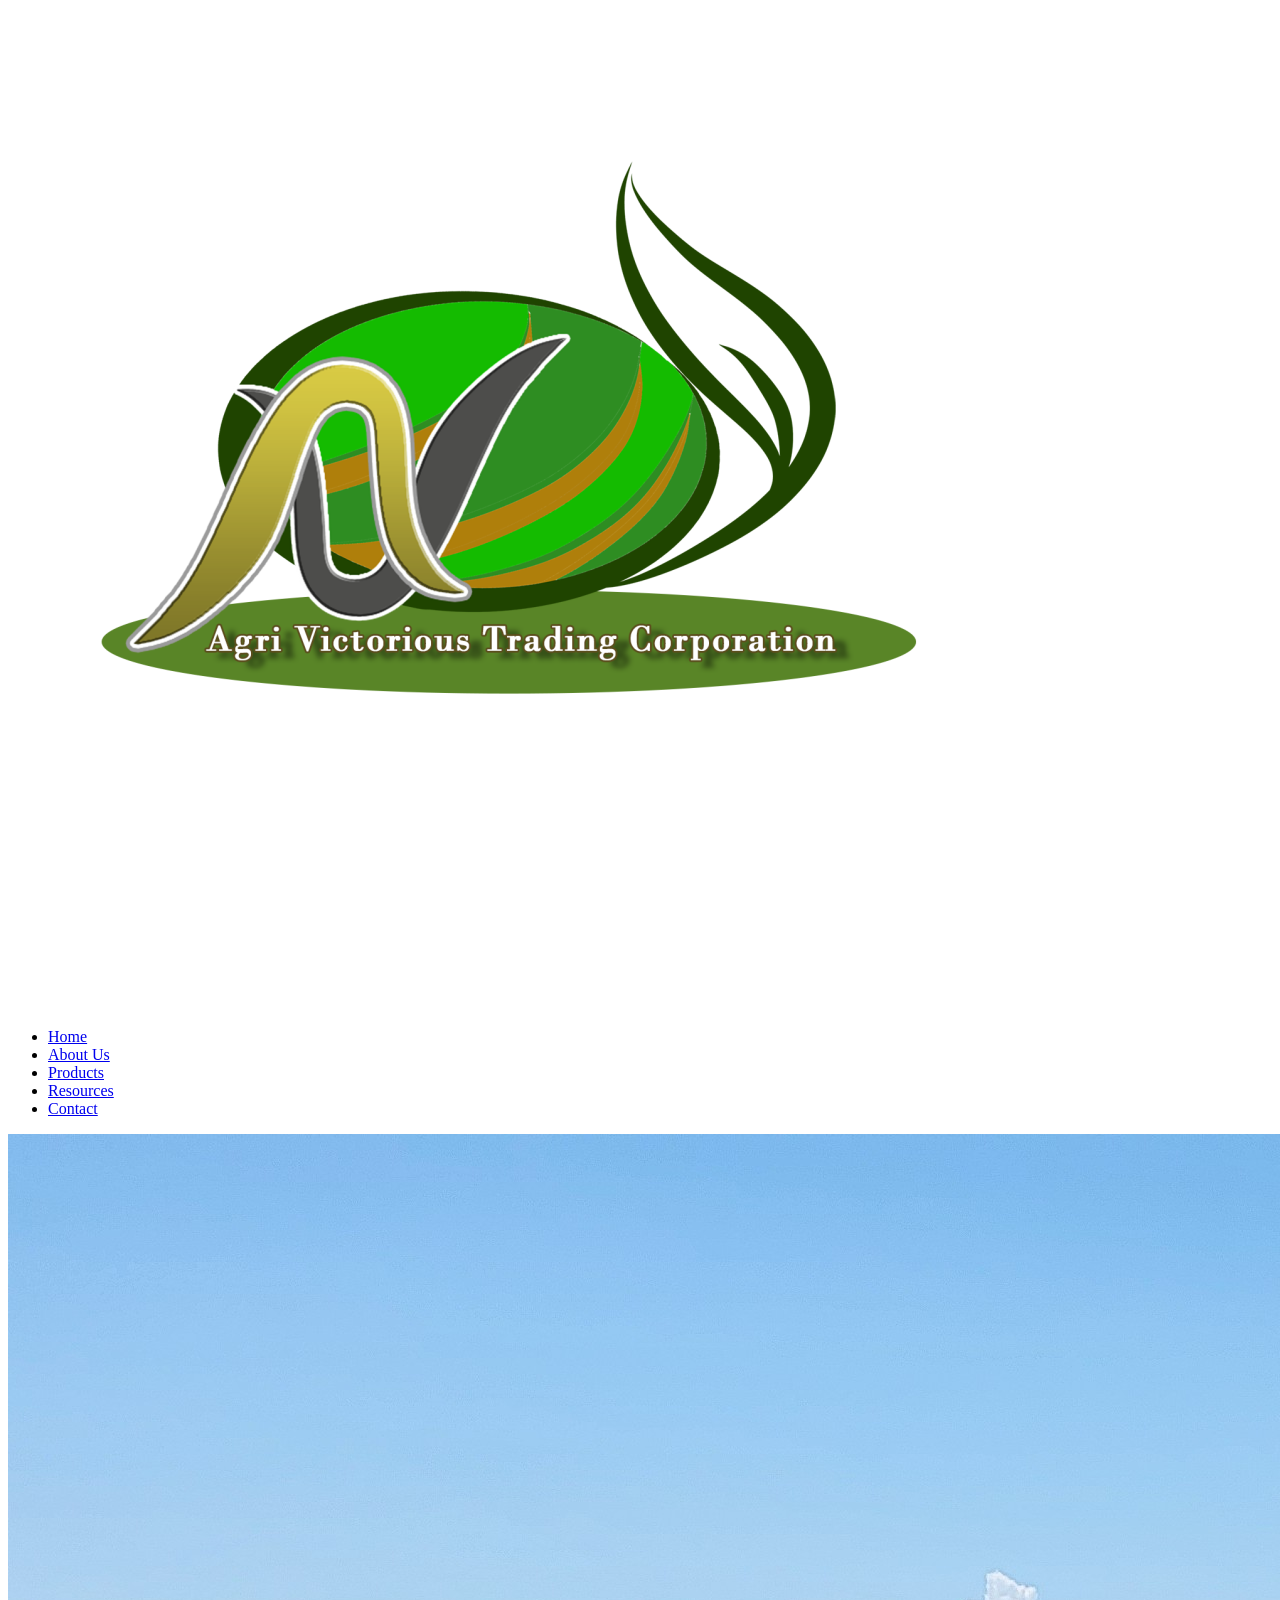
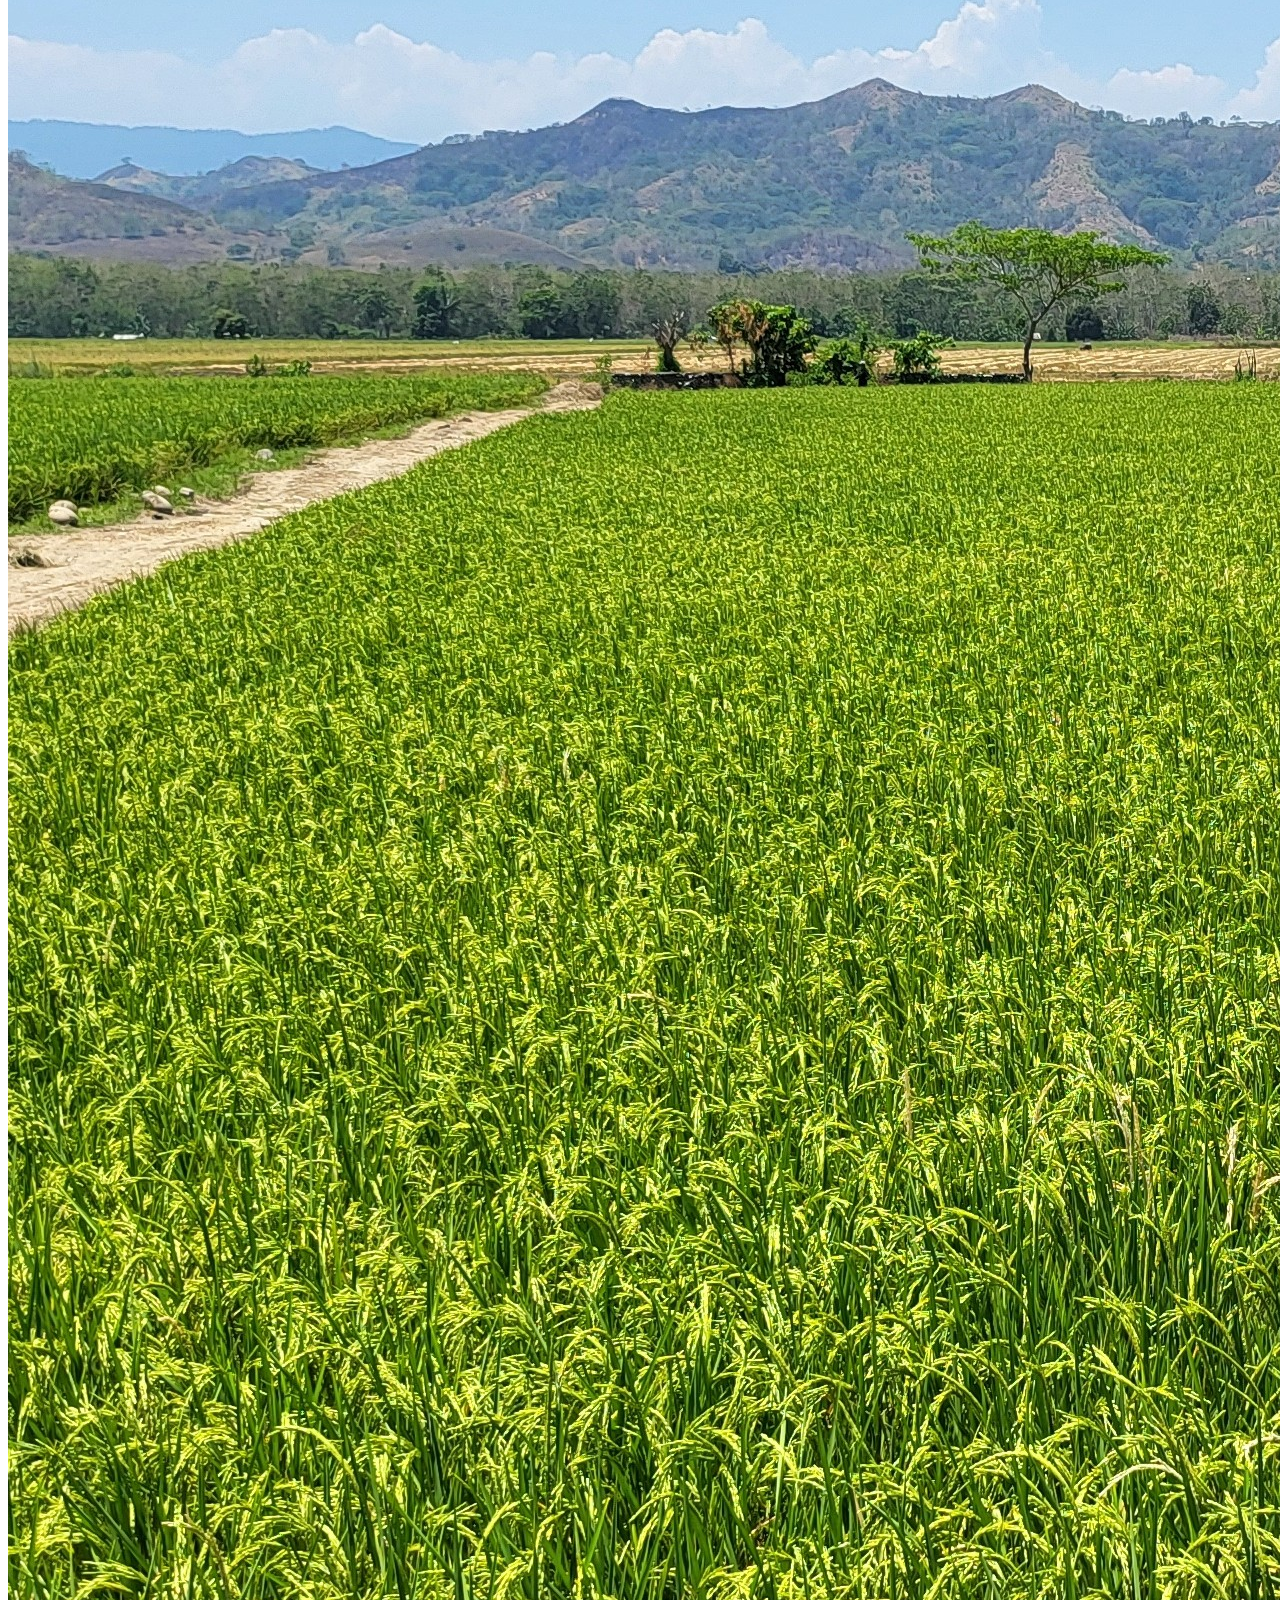
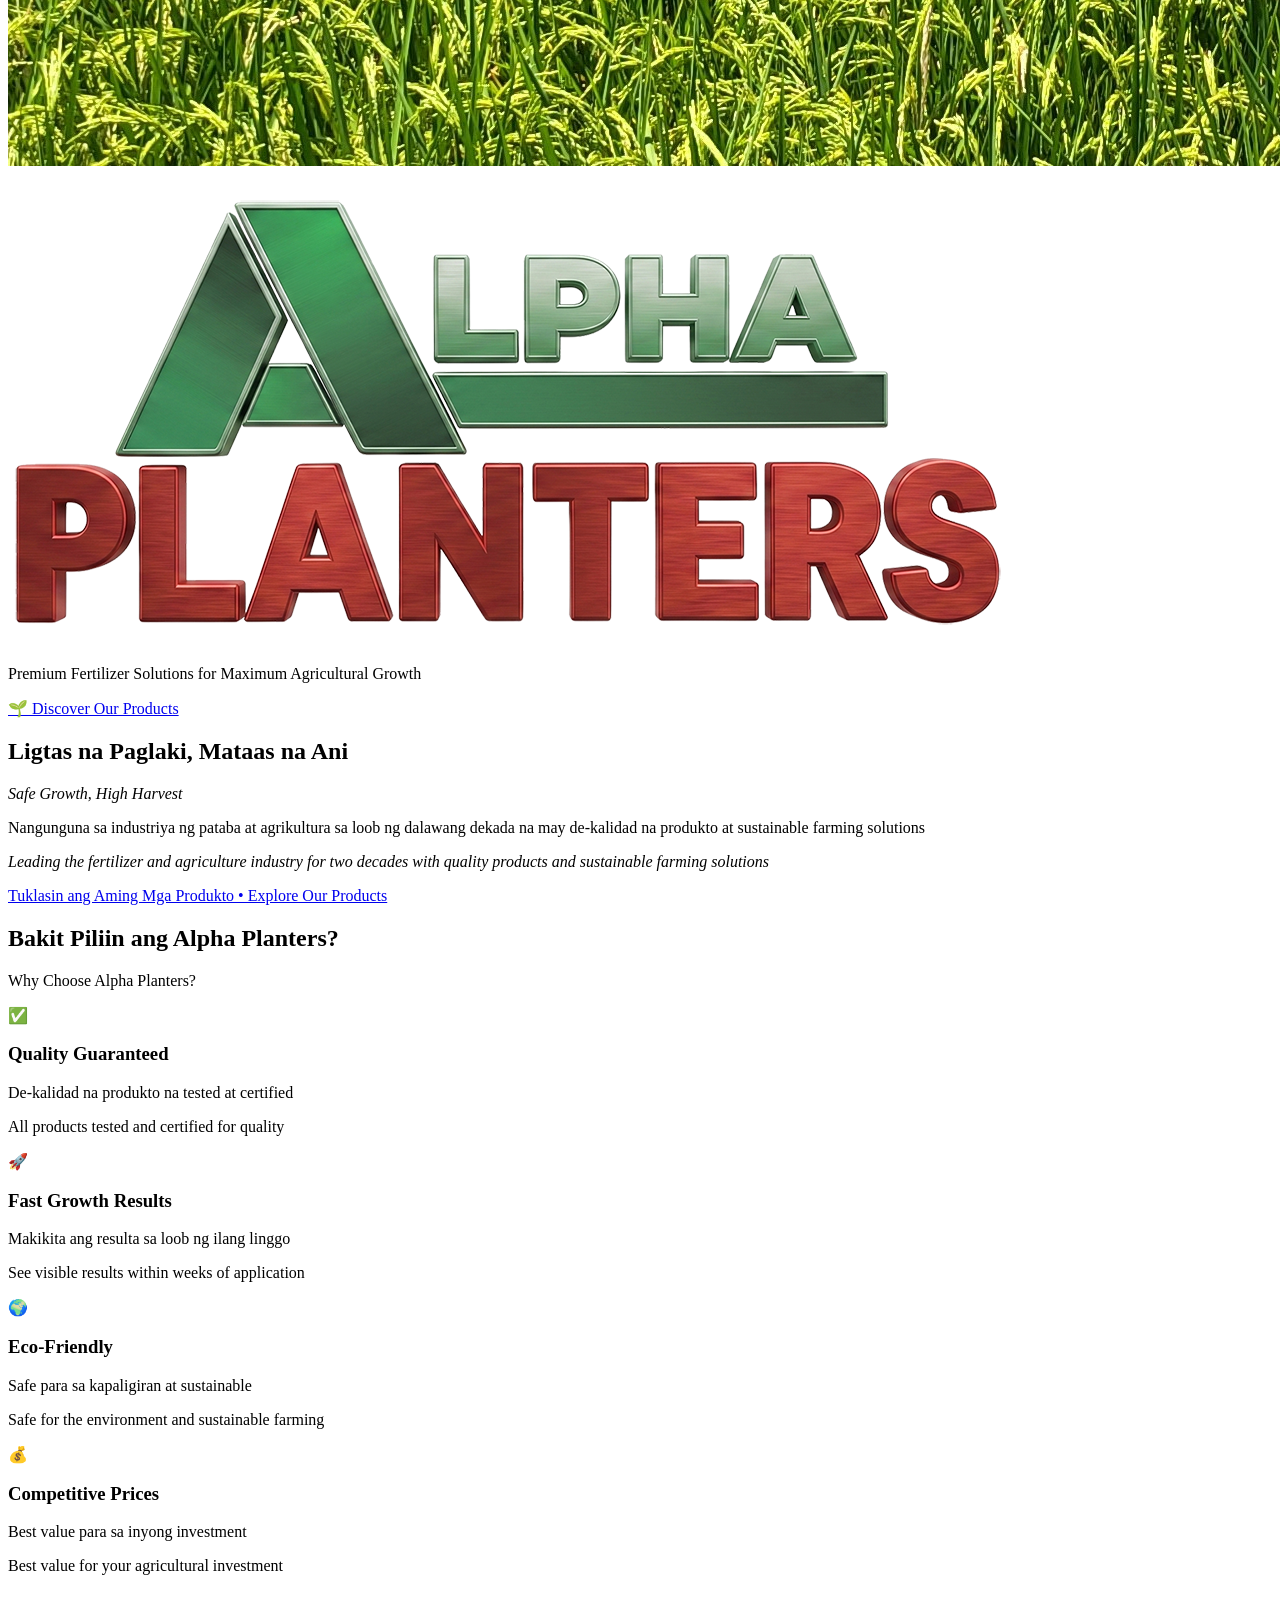
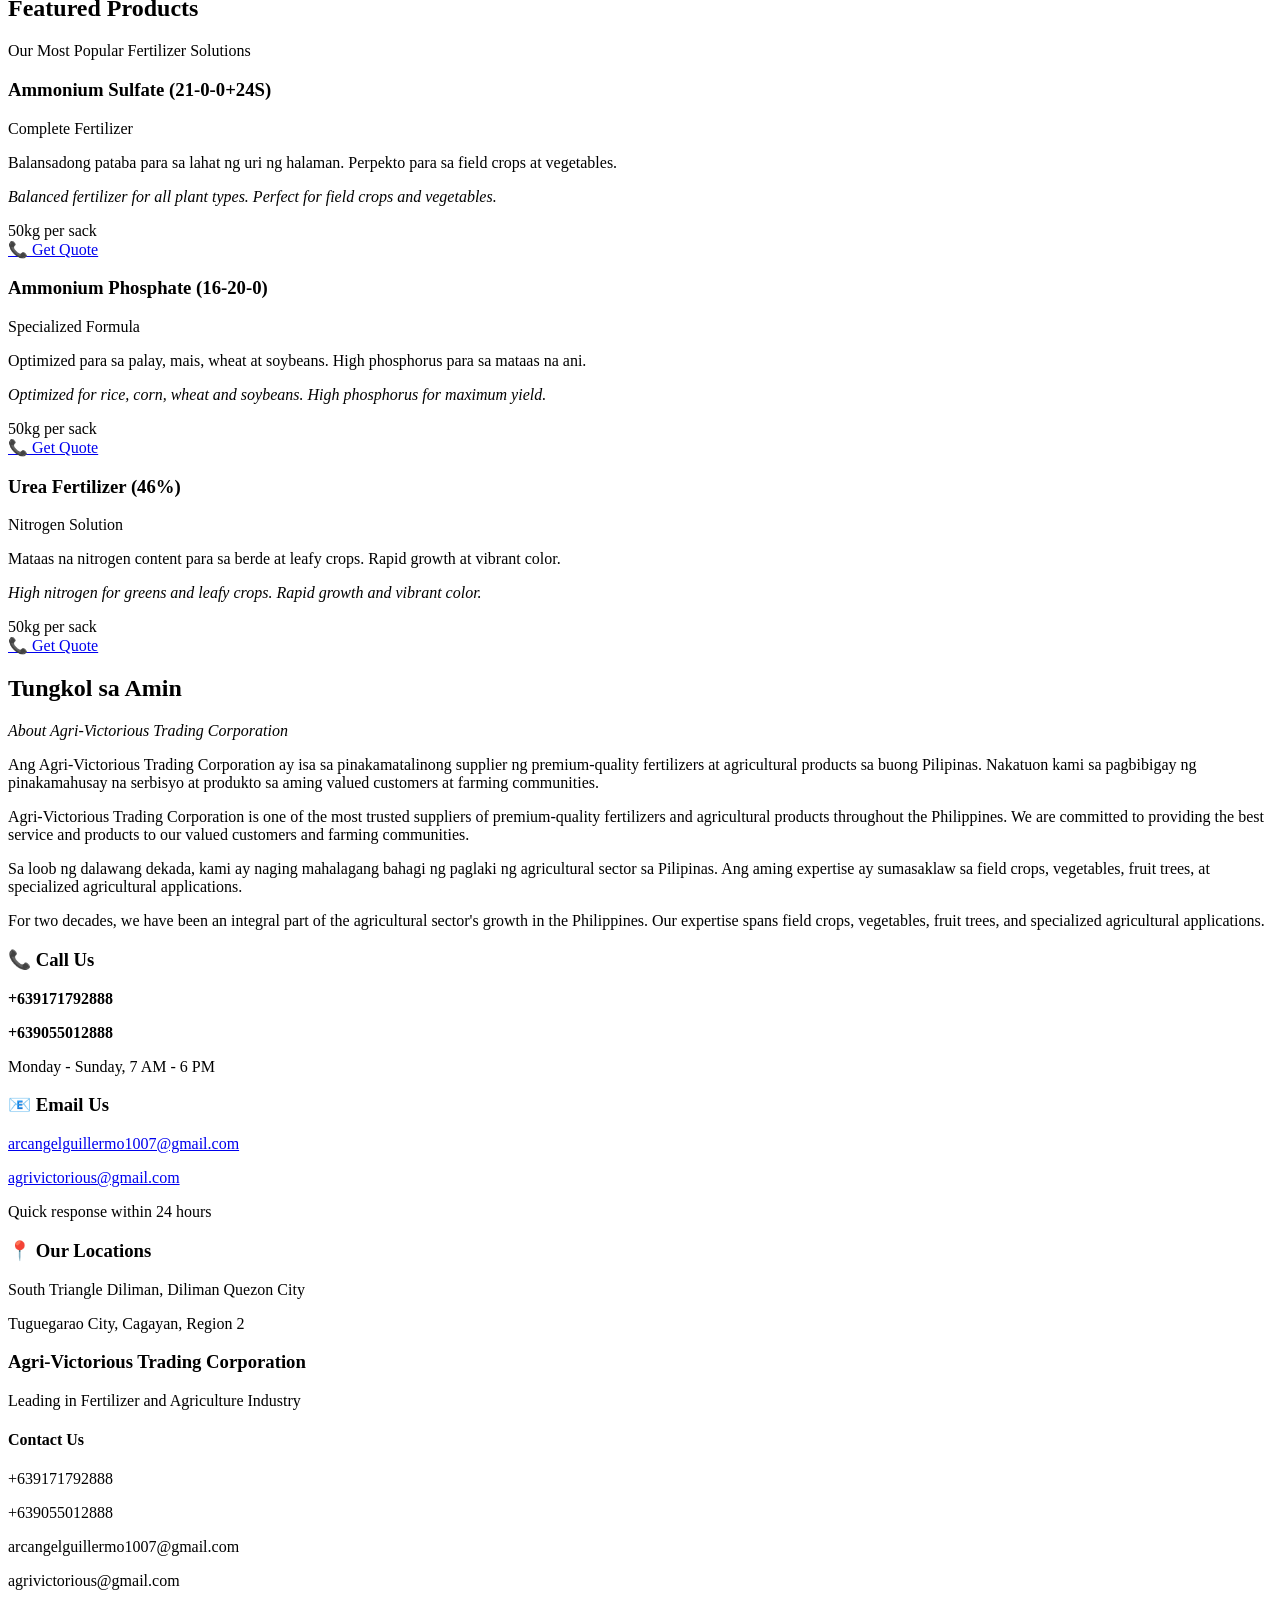
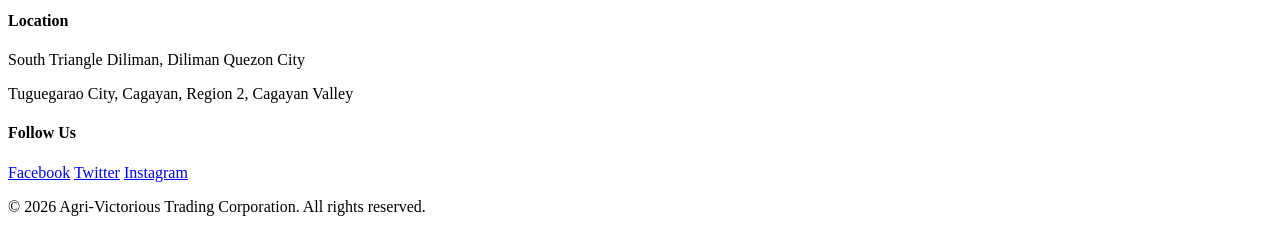
==== index.html @ a5fcd138 "Restore resources page and update site files" ====
<!DOCTYPE html>
<html lang="en">
<head>
    <meta charset="UTF-8">
    <meta name="viewport" content="width=device-width, initial-scale=1.0">
    <title>Agri-Victorious Trading Corporation - Premium Fertilizer Solutions</title>
    <link rel="stylesheet" href="css/style.css">
    <link rel="icon" type="image/png" href="images/logo.png">
</head>
<body>
    <header>
        <nav class="navbar">
            <div class="nav-container">
                <div class="logo-section">
                    <img src="images/logo.png" alt="Logo" class="logo">
                </div>
                <ul class="nav-menu">
                    <li><a href="index.html">Home</a></li>
                    <li><a href="pages/about.html">About Us</a></li>
                    <li><a href="pages/products.html">Products</a></li>
                    <li><a href="pages/resources.html">Resources</a></li>
                    <li><a href="pages/contact.html">Contact</a></li>
                </ul>
                <div class="hamburger">
                    <span></span>
                    <span></span>
                    <span></span>
                </div>
            </div>
        </nav>
    </header>
    <main>

    <div class="banner">
        <img src="images/bg.jpg" alt="Agri-Victorious Banner">
        <div class="banner-overlay">
            <div class="banner-content">
                <h1><img src="images/alphaplanters1.png" alt="Alpha Planters Banner" class="banner-title-img"></h1>
                <p>Premium Fertilizer Solutions for Maximum Agricultural Growth</p>
                <a href="pages/products.html" class="cta-button-banner">🌱 Discover Our Products</a>
            </div>
        </div>
    </div>

    <section class="hero">
        <div class="hero-content">
            <h1>Ligtas na Paglaki, Mataas na Ani</h1>
            <p class="english-text"><i>Safe Growth, High Harvest</i></p>
            <p class="hero-subtitle">Nangunguna sa industriya ng pataba at agrikultura sa loob ng dalawang dekada na may de-kalidad na produkto at sustainable farming solutions</p>
            <p class="english-text standard"><i>Leading the fertilizer and agriculture industry for two decades with quality products and sustainable farming solutions</i></p>
            <a href="pages/products.html" class="cta-button">Tuklasin ang Aming Mga Produkto • Explore Our Products</a>
        </div>
    </section>

    <!-- Why Choose Us Section -->
    <section class="why-choose-us">
        <h2>Bakit Piliin ang Alpha Planters?</h2>
        <p class="section-subtitle">Why Choose Alpha Planters?</p>
        <div class="features-grid">
            <div class="feature-card">
                <div class="feature-icon">✅</div>
                <h3>Quality Guaranteed</h3>
                <p class="tagalog-text">De-kalidad na produkto na tested at certified</p>
                <p class="english-text">All products tested and certified for quality</p>
            </div>
            <div class="feature-card">
                <div class="feature-icon">🚀</div>
                <h3>Fast Growth Results</h3>
                <p class="tagalog-text">Makikita ang resulta sa loob ng ilang linggo</p>
                <p class="english-text">See visible results within weeks of application</p>
            </div>
            <div class="feature-card">
                <div class="feature-icon">🌍</div>
                <h3>Eco-Friendly</h3>
                <p class="tagalog-text">Safe para sa kapaligiran at sustainable</p>
                <p class="english-text">Safe for the environment and sustainable farming</p>
            </div>
            <div class="feature-card">
                <div class="feature-icon">💰</div>
                <h3>Competitive Prices</h3>
                <p class="tagalog-text">Best value para sa inyong investment</p>
                <p class="english-text">Best value for your agricultural investment</p>
            </div>
        </div>
    </section>

    <!-- Featured Products Section -->
    <section class="featured-products">
        <h2>Featured Products</h2>
        <p class="section-subtitle">Our Most Popular Fertilizer Solutions</p>
        <div class="featured-products-container">
            <div class="featured-product-card">
                <div class="product-badge"></div>
                <h3>Ammonium Sulfate (21-0-0+24S)</h3>
                <p class="featured-product-name">Complete Fertilizer</p>
                <p class="featured-product-desc">Balansadong pataba para sa lahat ng uri ng halaman. Perpekto para sa field crops at vegetables.</p>
                <p class="featured-product-desc-en"><i>Balanced fertilizer for all plant types. Perfect for field crops and vegetables.</i></p>
                <div class="featured-product-specs">
                    <span class="spec-item">50kg per sack</span>
                </div>
                <a href="pages/contact.html" class="featured-cta">📞 Get Quote</a>
            </div>

            <div class="featured-product-card highlighted">
                <div class="product-badge premium"></div>
                <h3>Ammonium Phosphate (16-20-0)</h3>
                <p class="featured-product-name">Specialized Formula</p>
                <p class="featured-product-desc">Optimized para sa palay, mais, wheat at soybeans. High phosphorus para sa mataas na ani.</p>
                <p class="featured-product-desc-en"><i>Optimized for rice, corn, wheat and soybeans. High phosphorus for maximum yield.</i></p>
                <div class="featured-product-specs">
                    <span class="spec-item">50kg per sack</span>
                </div>
                <a href="pages/contact.html" class="featured-cta premium">📞 Get Quote</a>
            </div>

            <div class="featured-product-card">
                <div class="product-badge"></div>
                <h3>Urea Fertilizer (46%)</h3>
                <p class="featured-product-name">Nitrogen Solution</p>
                <p class="featured-product-desc">Mataas na nitrogen content para sa berde at leafy crops. Rapid growth at vibrant color.</p>
                <p class="featured-product-desc-en"><i>High nitrogen for greens and leafy crops. Rapid growth and vibrant color.</i></p>
                <div class="featured-product-specs">
                    <span class="spec-item">50kg per sack</span>
                </div>
                <a href="pages/contact.html" class="featured-cta">📞 Get Quote</a>
            </div>
        </div>
    </section>

    <section class="about-section">
        <h2>Tungkol sa Amin</h2>
        <p class="english-text"><i>About Agri-Victorious Trading Corporation</i></p>
        <div class="bilingual-block">
            <p class="tagalog-text">Ang Agri-Victorious Trading Corporation ay isa sa pinakamatalinong supplier ng premium-quality fertilizers at agricultural products sa buong Pilipinas. Nakatuon kami sa pagbibigay ng pinakamahusay na serbisyo at produkto sa aming valued customers at farming communities.</p>
            <p class="english-text">Agri-Victorious Trading Corporation is one of the most trusted suppliers of premium-quality fertilizers and agricultural products throughout the Philippines. We are committed to providing the best service and products to our valued customers and farming communities.</p>
        </div>
        <div class="bilingual-block">
            <p class="tagalog-text">Sa loob ng dalawang dekada, kami ay naging mahalagang bahagi ng paglaki ng agricultural sector sa Pilipinas. Ang aming expertise ay sumasaklaw sa field crops, vegetables, fruit trees, at specialized agricultural applications.</p>
            <p class="english-text">For two decades, we have been an integral part of the agricultural sector's growth in the Philippines. Our expertise spans field crops, vegetables, fruit trees, and specialized agricultural applications.</p>
        </div>
    </section>



    <section class="contact-info">
        <div class="contact-card">
            <h3>📞 Call Us</h3>
            <p><strong>+639171792888</strong></p>
            <p><strong>+639055012888</strong></p>
            <p class="contact-time">Monday - Sunday, 7 AM - 6 PM</p>
        </div>

        <div class="contact-card">
            <h3>📧 Email Us</h3>
            <p><a href="mailto:arcangelguillermo1007@gmail.com">arcangelguillermo1007@gmail.com</a></p>
            <p><a href="mailto:agrivictorious@gmail.com">agrivictorious@gmail.com</a></p>
            <p class="contact-time">Quick response within 24 hours</p>
        </div>

        <div class="contact-card">
            <h3>📍 Our Locations</h3>
            <p>South Triangle Diliman, Diliman Quezon City</p>
            <p>Tuguegarao City, Cagayan, Region 2</p>
        </div>
    </section>

    </main>
    <footer>
        <div class="footer-container">
            <div class="footer-section">
                <h3>Agri-Victorious Trading Corporation</h3>
                <p>Leading in Fertilizer and Agriculture Industry</p>
            </div>
            
            <div class="footer-section">
                <h4>Contact Us</h4>
                <p>+639171792888</p>
                <p>+639055012888</p>
                <p>arcangelguillermo1007@gmail.com</p>
                <p>agrivictorious@gmail.com</p>
            </div>
            
            <div class="footer-section">
                <h4>Location</h4>
                <p>South Triangle Diliman, Diliman Quezon City</p>
                <p>Tuguegarao City, Cagayan, Region 2, Cagayan Valley</p>
            </div>
            
            <div class="footer-section">
                <h4>Follow Us</h4>
                <div class="social-links">
                    <a href="#" class="social-icon">Facebook</a>
                    <a href="#" class="social-icon">Twitter</a>
                    <a href="#" class="social-icon">Instagram</a>
                </div>
            </div>
        </div>
        
        <div class="footer-bottom">
            <p>&copy; 2026 Agri-Victorious Trading Corporation. All rights reserved.</p>
        </div>
    </footer>
    
    <script src="js/script.js"></script>
</body>
</html>
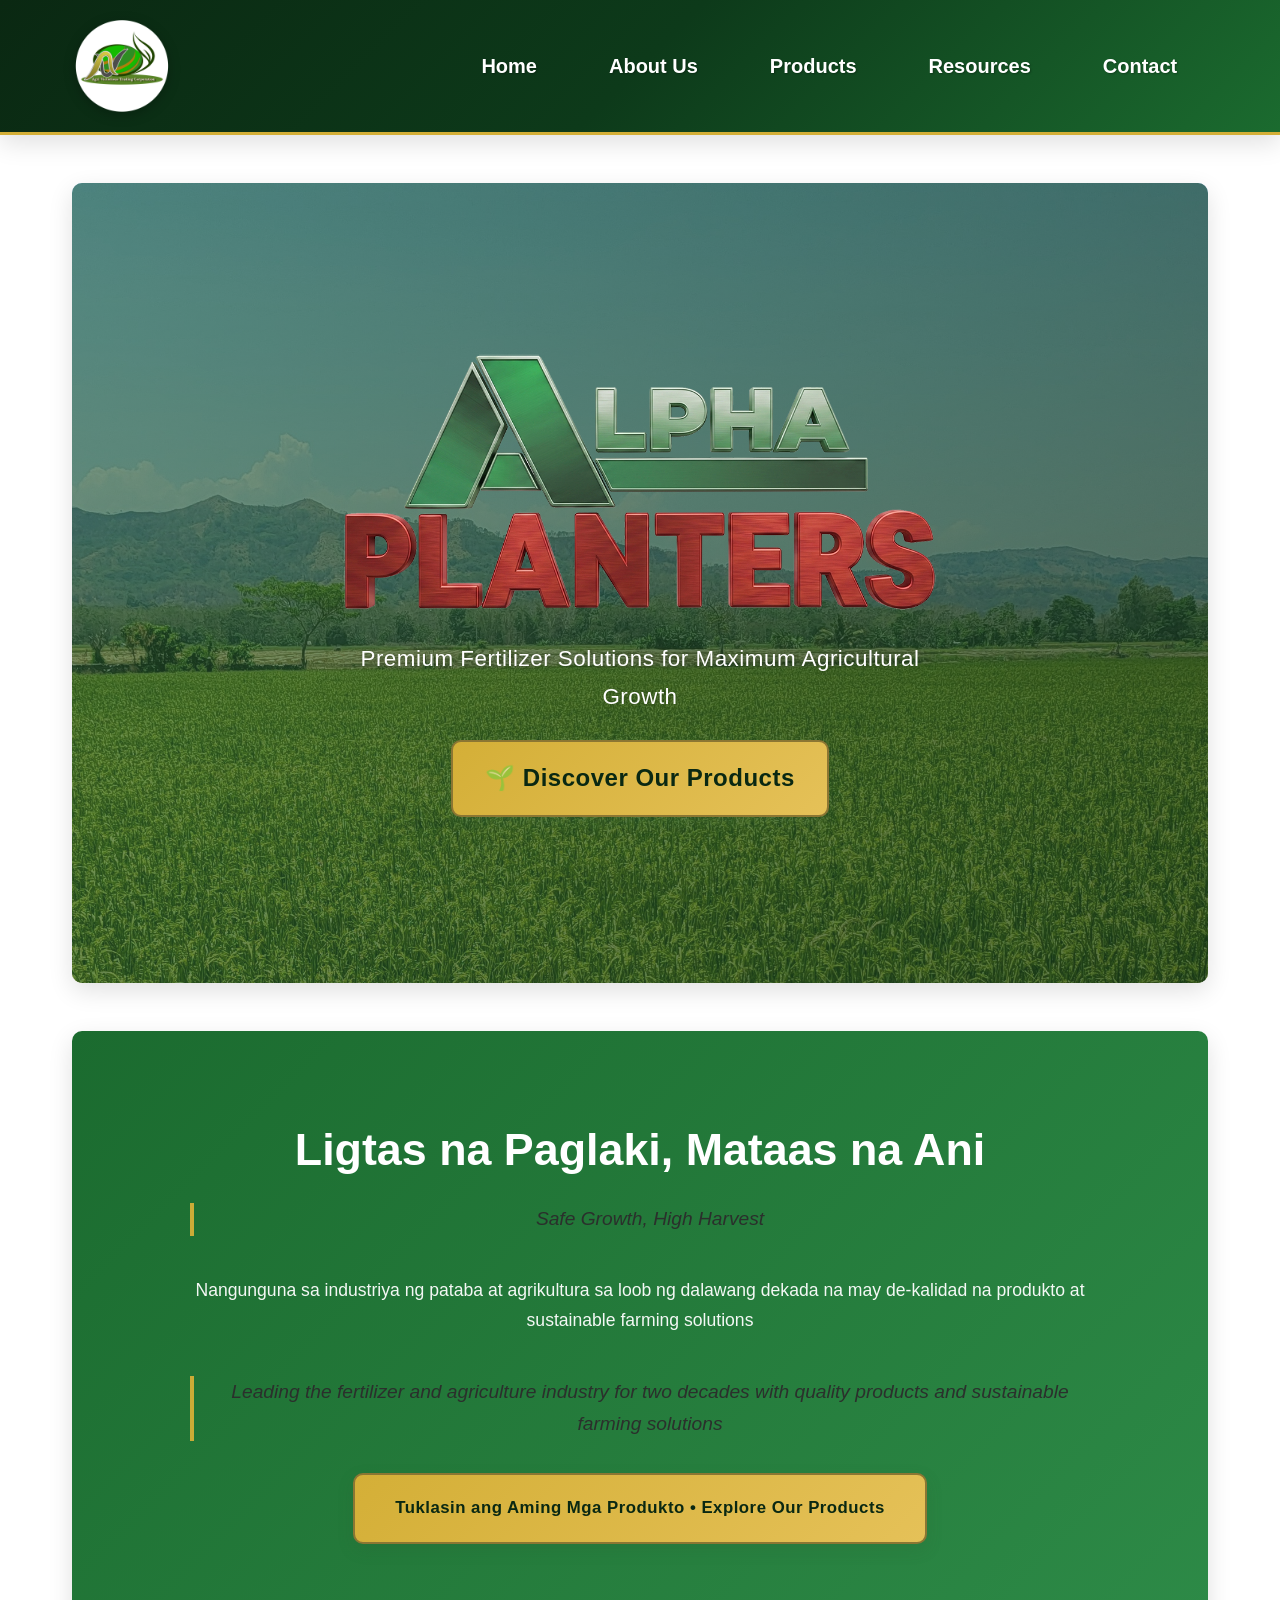
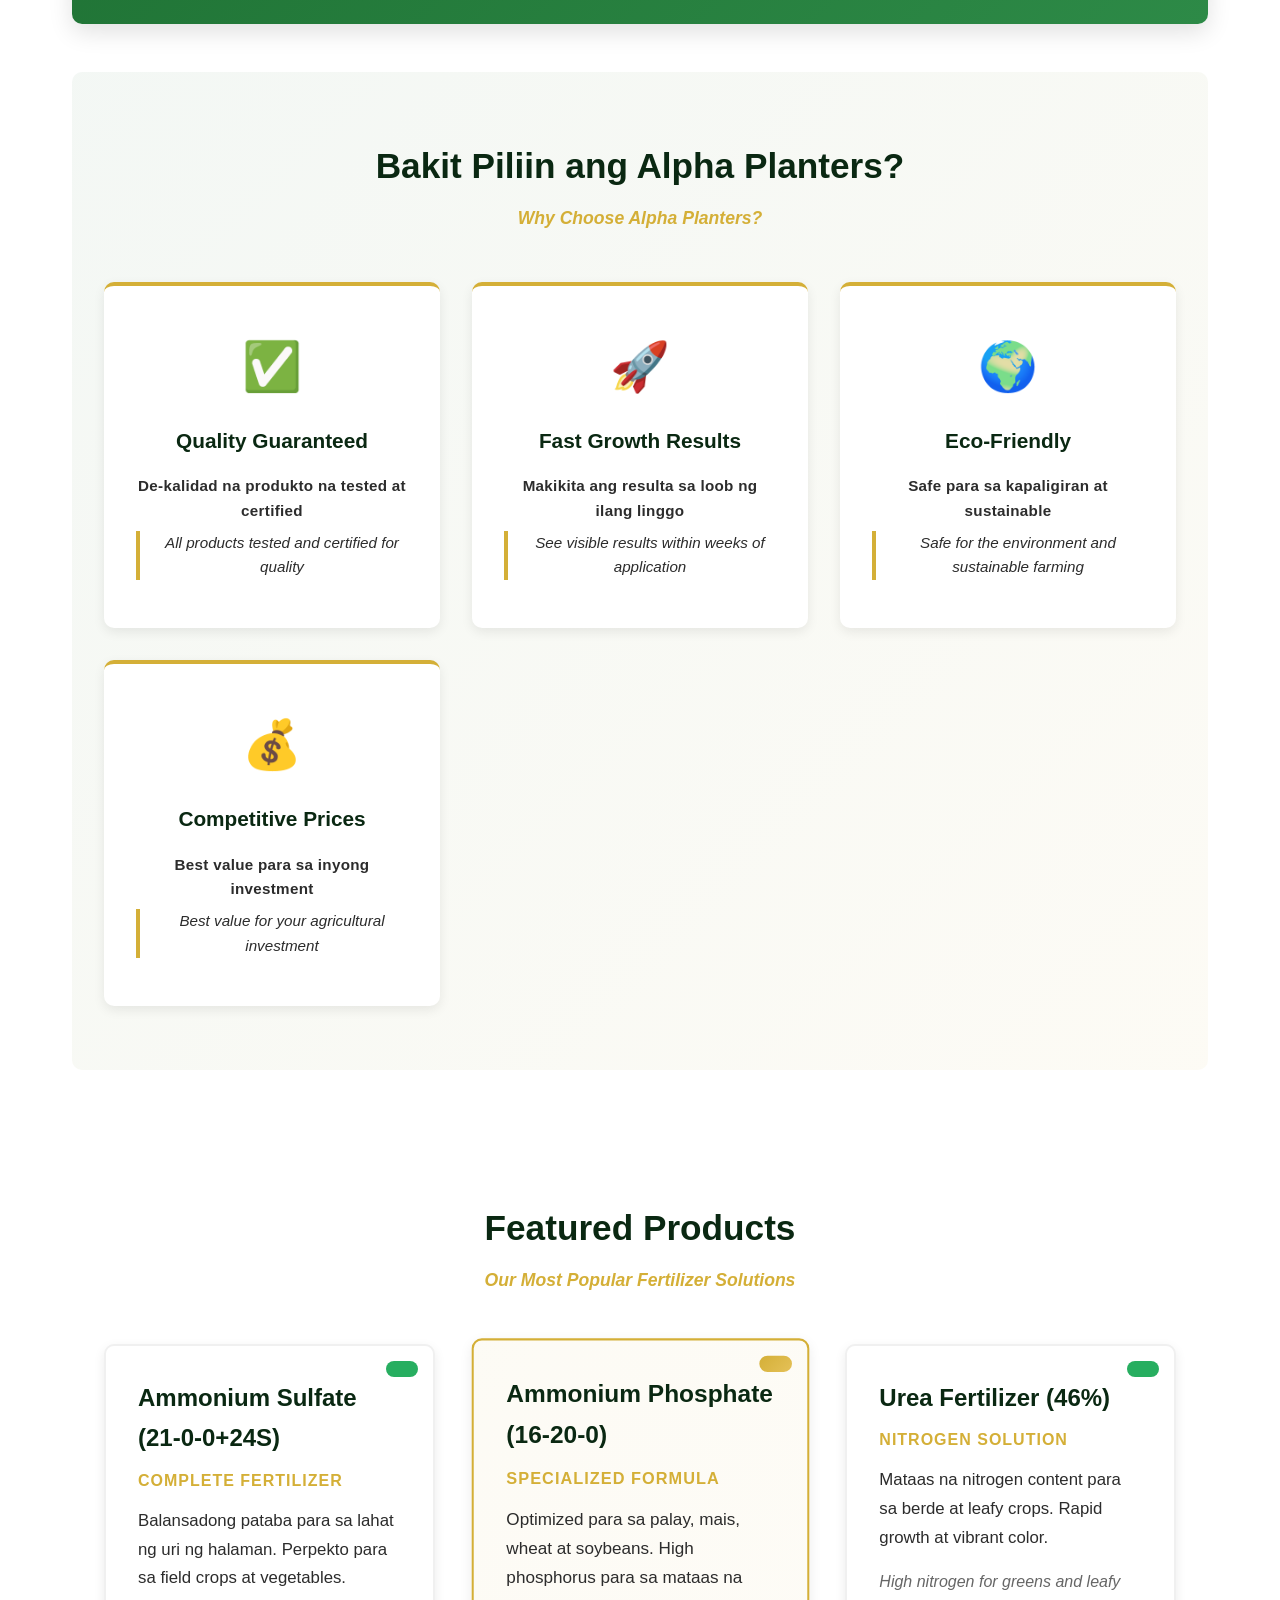
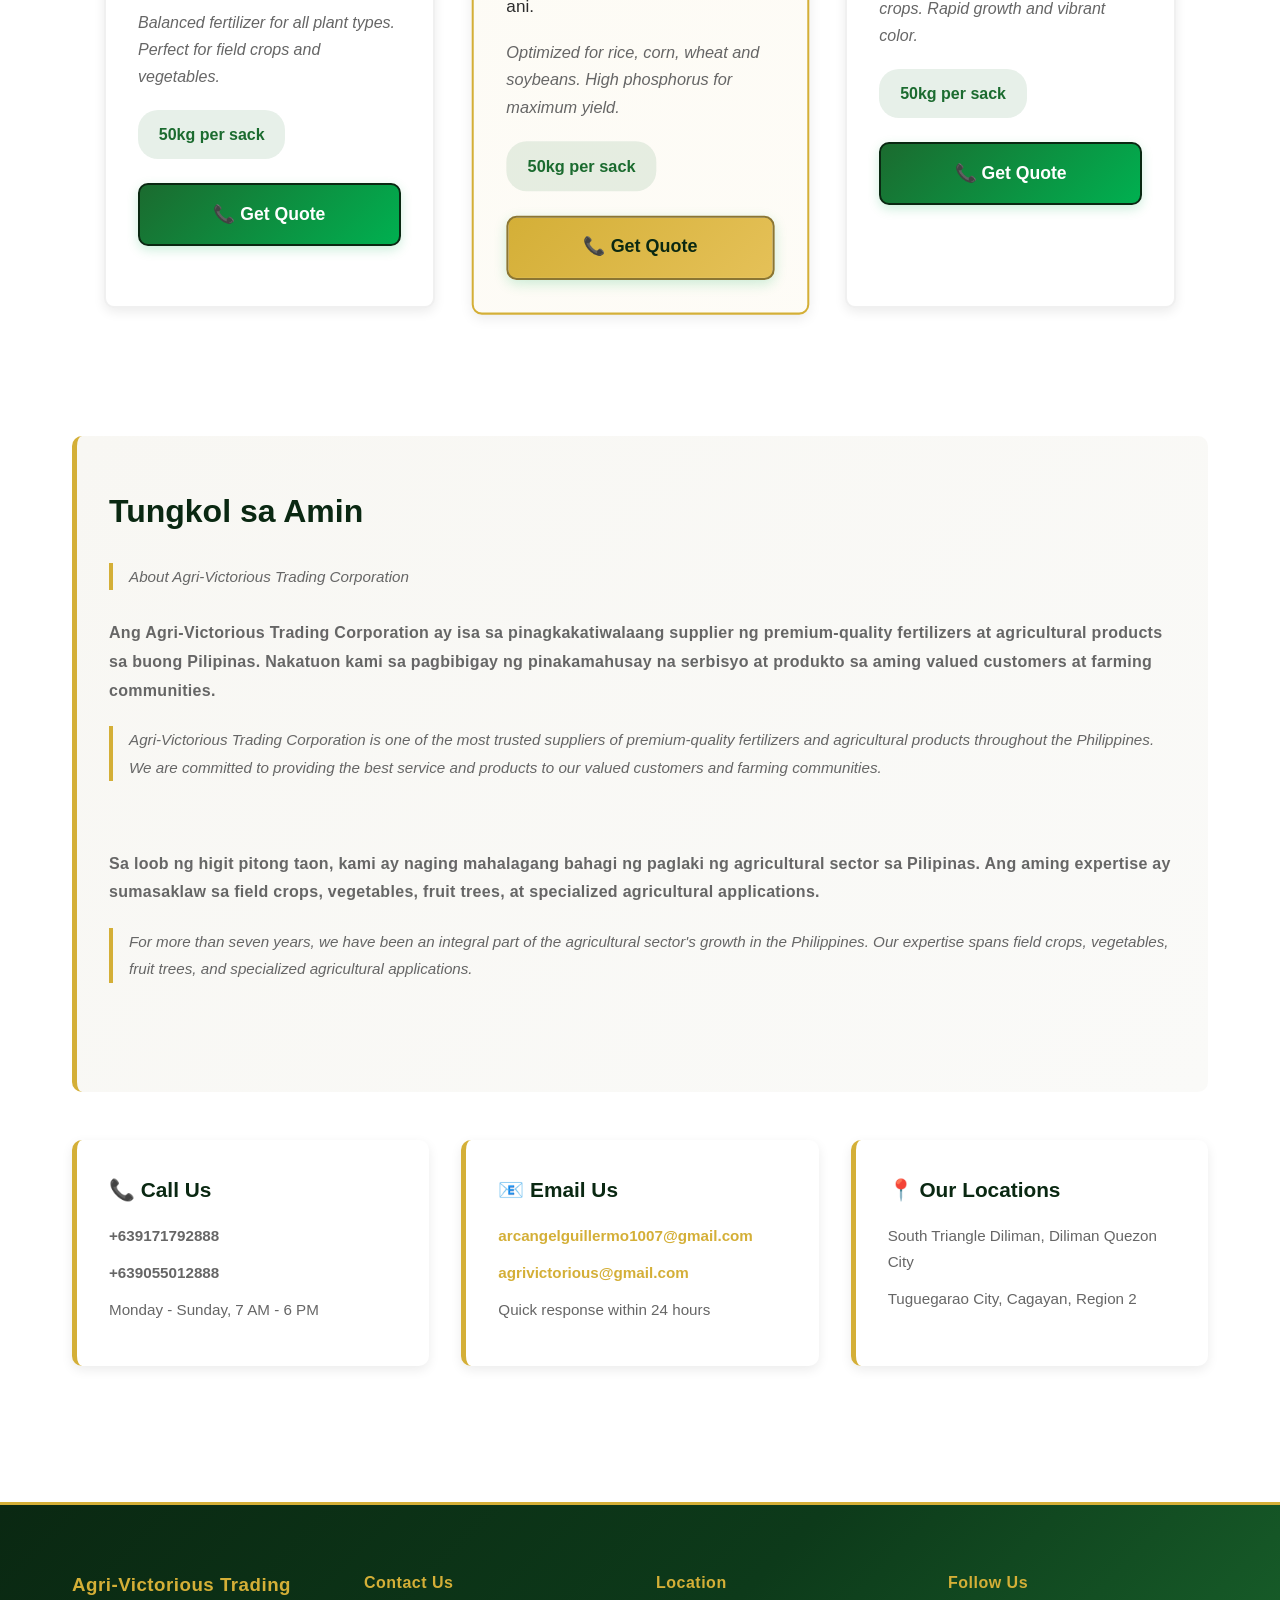
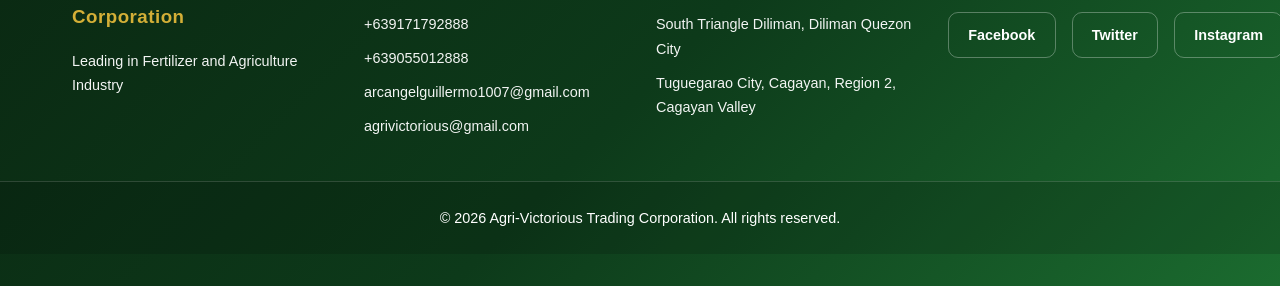
==== commit 26805755: "Improve mobile responsiveness for banner image" ====
--- a/index.html
+++ b/index.html
@@ -131,12 +131,12 @@
         <h2>Tungkol sa Amin</h2>
         <p class="english-text"><i>About Agri-Victorious Trading Corporation</i></p>
         <div class="bilingual-block">
-            <p class="tagalog-text">Ang Agri-Victorious Trading Corporation ay isa sa pinakamatalinong supplier ng premium-quality fertilizers at agricultural products sa buong Pilipinas. Nakatuon kami sa pagbibigay ng pinakamahusay na serbisyo at produkto sa aming valued customers at farming communities.</p>
+            <p class="tagalog-text">Ang Agri-Victorious Trading Corporation ay isa sa pinagkakatiwalaang supplier ng premium-quality fertilizers at agricultural products sa buong Pilipinas. Nakatuon kami sa pagbibigay ng pinakamahusay na serbisyo at produkto sa aming valued customers at farming communities.</p>
             <p class="english-text">Agri-Victorious Trading Corporation is one of the most trusted suppliers of premium-quality fertilizers and agricultural products throughout the Philippines. We are committed to providing the best service and products to our valued customers and farming communities.</p>
         </div>
         <div class="bilingual-block">
-            <p class="tagalog-text">Sa loob ng dalawang dekada, kami ay naging mahalagang bahagi ng paglaki ng agricultural sector sa Pilipinas. Ang aming expertise ay sumasaklaw sa field crops, vegetables, fruit trees, at specialized agricultural applications.</p>
-            <p class="english-text">For two decades, we have been an integral part of the agricultural sector's growth in the Philippines. Our expertise spans field crops, vegetables, fruit trees, and specialized agricultural applications.</p>
+            <p class="tagalog-text">Sa loob ng higit pitong taon, kami ay naging mahalagang bahagi ng paglaki ng agricultural sector sa Pilipinas. Ang aming expertise ay sumasaklaw sa field crops, vegetables, fruit trees, at specialized agricultural applications.</p>
+            <p class="english-text">For more than seven years, we have been an integral part of the agricultural sector's growth in the Philippines. Our expertise spans field crops, vegetables, fruit trees, and specialized agricultural applications.</p>
         </div>
     </section>
 
--- a/css/style.css
+++ b/css/style.css
@@ -0,0 +1,2097 @@
+* {
+    margin: 0;
+    padding: 0;
+    box-sizing: border-box;
+}
+
+:root {
+    --primary-color: #1b6b2f;
+    --primary-bright: #00b050;
+    --primary-dark: #0d3a1a;
+    --primary-darker: #0a2812;
+    --primary-light: #2d8a47;
+    --accent-color: #d4af37;
+    --accent-dark: #8b7633;
+    --gold-light: #e5c158;
+    --success-color: #27ae60;
+    --dark-color: #1a1a1a;
+    --light-color: #f8f7f3;
+    --text-color: #2c2c2c;
+    --text-light: #666;
+    --border-radius: 10px;
+    --shadow: 0 4px 12px rgba(0, 0, 0, 0.08);
+    --shadow-lg: 0 8px 24px rgba(0, 0, 0, 0.12);
+    --transition: all 0.3s cubic-bezier(0.4, 0, 0.2, 1);
+}
+
+html {
+    scroll-behavior: smooth;
+}
+
+body {
+    font-family: 'Segoe UI', 'Roboto', Tahoma, Geneva, Verdana, sans-serif;
+    line-height: 1.7;
+    color: var(--text-color);
+    background-color: #fff;
+}
+
+/* Header & Navigation */
+header {
+    background: linear-gradient(135deg, var(--primary-darker) 0%, var(--primary-dark) 50%, var(--primary-color) 100%);
+    color: white;
+    padding: 0;
+    box-shadow: var(--shadow-lg);
+    position: sticky;
+    top: 0;
+    z-index: 1000;
+    border-bottom: 3px solid var(--accent-color);
+}
+
+.navbar {
+    padding: 1rem 0;
+}
+
+.nav-container {
+    max-width: 1200px;
+    margin: 0 auto;
+    display: flex;
+    justify-content: space-between;
+    align-items: center;
+    padding: 0 2rem;
+}
+
+.logo-section {
+    display: flex;
+    align-items: center;
+    gap: 1rem;
+    flex: 1;
+}
+
+.logo {
+    height: 100px;
+    width: auto;
+    filter: drop-shadow(0 3px 6px rgba(0, 0, 0, 0.25));
+    transition: var(--transition);
+}
+
+.logo:hover {
+    filter: drop-shadow(0 5px 10px rgba(0, 0, 0, 0.3));
+    transform: scale(1.08);
+}
+
+.company-name {
+    display: none;
+    font-size: 1.5rem;
+    font-weight: 700;
+    white-space: nowrap;
+    letter-spacing: 0.5px;
+    color: white;
+}
+
+.nav-menu {
+    display: flex;
+    list-style: none;
+    gap: 2.5rem;
+    flex: 2;
+    justify-content: center;
+}
+
+.nav-menu a {
+    color: white;
+    text-decoration: none;
+    font-weight: 700;
+    font-size: 1.25rem;
+    transition: var(--transition);
+    padding: 0.5rem 1rem;
+    position: relative;
+    text-shadow: 1px 1px 2px rgba(0, 0, 0, 0.3);
+}
+
+.nav-menu a:before {
+    content: "";
+    position: absolute;
+    bottom: 0;
+    left: 1rem;
+    width: 0;
+    height: 2px;
+    background-color: var(--accent-color);
+    transition: var(--transition);
+}
+
+.nav-menu a:hover {
+    color: var(--accent-color);
+}
+
+.nav-menu a:hover:before {
+    width: calc(100% - 2rem);
+}
+
+.language-switch {
+    margin-left: 1rem;
+    padding-left: 1rem;
+    border-left: 1px solid rgba(255, 255, 255, 0.3);
+}
+
+.hamburger {
+    display: none;
+    flex-direction: column;
+    cursor: pointer;
+}
+
+.hamburger span {
+    width: 25px;
+    height: 3px;
+    background-color: white;
+    margin: 5px 0;
+    transition: 0.3s;
+}
+
+/* Main Content */
+main {
+    min-height: calc(100vh - 200px);
+    max-width: 1200px;
+    margin: 0 auto;
+    padding: 3rem 2rem;
+}
+
+/* Banner Section */
+.banner {
+    position: relative;
+    width: 100%;
+    height: 800px;
+    overflow: hidden;
+    border-radius: var(--border-radius);
+    margin-bottom: 3rem;
+    box-shadow: var(--shadow-lg);
+}
+
+.banner img {
+    width: 100%;
+    height: 160%;
+    object-fit: cover;
+}
+
+.banner-overlay {
+    position: absolute;
+    top: 0;
+    left: 0;
+    right: 0;
+    bottom: 0;
+    background: linear-gradient(135deg, rgba(45, 95, 52, 0.6), rgba(26, 58, 31, 0.7));
+    display: flex;
+    flex-direction: column;
+    justify-content: center;
+    align-items: center;
+    color: white;
+    text-align: center;
+}
+
+.banner-overlay h1 {
+    font-size: 3.5rem;
+    margin-bottom: 1.5rem;
+    font-weight: 800;
+    text-shadow: 2px 2px 8px rgba(0, 0, 0, 0.3);
+    letter-spacing: -1px;
+}
+
+.banner-overlay p {
+    font-size: 1.4rem;
+    font-weight: 500;
+    text-shadow: 1px 1px 4px rgba(0, 0, 0, 0.3);
+    letter-spacing: 0.5px;
+}
+
+.banner-title-img {
+    display: block;
+    width: min(100%, 580px);
+    max-width: 100%;
+    height: auto;
+    margin: 0 auto;
+}
+
+/* Hero Section */
+.hero {
+    background: linear-gradient(135deg, var(--primary-color) 0%, var(--primary-light) 100%);
+    color: white;
+    padding: 5rem 2rem;
+    border-radius: var(--border-radius);
+    margin-bottom: 3rem;
+    text-align: center;
+    box-shadow: var(--shadow-lg);
+}
+
+.hero h1 {
+    font-size: 2.8rem;
+    margin-bottom: 1rem;
+    font-weight: 800;
+}
+
+.hero p {
+    font-size: 1.2rem;
+    margin-bottom: 2.5rem;
+    font-weight: 500;
+    opacity: 0.95;
+}
+
+.cta-button {
+    display: inline-block;
+    background: linear-gradient(135deg, var(--accent-color), var(--gold-light));
+    color: var(--primary-darker);
+    padding: 1.2rem 2.5rem;
+    border-radius: var(--border-radius);
+    text-decoration: none;
+    font-weight: 800;
+    transition: var(--transition);
+    border: 2px solid var(--accent-dark);
+    cursor: pointer;
+    font-size: 1.05rem;
+    box-shadow: 0 6px 16px rgba(45, 95, 52, 0.2);
+    letter-spacing: 0.5px;
+}
+
+.cta-button:hover {
+    background: linear-gradient(135deg, var(--gold-light), var(--accent-color));
+    color: var(--primary-dark);
+    transform: translateY(-3px);
+    box-shadow: 0 8px 20px rgba(45, 95, 52, 0.3);
+    border-color: var(--accent-color);
+}
+
+/* Banner CTA Button */
+.cta-button-banner {
+    display: inline-block;
+    background: linear-gradient(135deg, var(--accent-color), var(--gold-light));
+    color: var(--primary-darker);
+    padding: 1rem 2rem;
+    border-radius: var(--border-radius);
+    text-decoration: none;
+    font-weight: 800;
+    transition: var(--transition);
+    border: 2px solid var(--accent-dark);
+    cursor: pointer;
+    font-size: 1.5rem;
+    box-shadow: 0 6px 16px rgba(45, 95, 52, 0.3);
+    letter-spacing: 0.5px;
+    margin-top: 1.5rem;
+}
+
+.cta-button-banner:hover {
+    background: linear-gradient(135deg, var(--gold-light), var(--accent-color));
+    transform: translateY(-3px);
+    box-shadow: 0 8px 20px rgba(45, 95, 52, 0.4);
+}
+
+.banner-content {
+    max-width: 600px;
+    animation: slideInDown 0.8s ease-out;
+}
+
+@keyframes slideInDown {
+    from {
+        opacity: 0;
+        transform: translateY(-30px);
+    }
+    to {
+        opacity: 1;
+        transform: translateY(0);
+    }
+}
+
+.hero-content {
+    max-width: 900px;
+    margin: 0 auto;
+}
+
+.hero-subtitle {
+    font-size: 1.1rem !important;
+    margin-bottom: 1.5rem;
+    font-weight: 500;
+}
+
+/* Why Choose Us Section */
+.why-choose-us {
+    padding: 4rem 2rem;
+    background: linear-gradient(135deg, rgba(27, 107, 47, 0.05) 0%, rgba(212, 175, 55, 0.05) 100%);
+    margin-bottom: 4rem;
+    border-radius: var(--border-radius);
+}
+
+.why-choose-us h2 {
+    text-align: center;
+    color: var(--primary-darker);
+    font-size: 2.2rem;
+    margin-bottom: 0.5rem;
+    font-weight: 800;
+}
+
+.section-subtitle {
+    text-align: center;
+    color: var(--accent-color);
+    font-size: 1.1rem;
+    font-style: italic;
+    margin-bottom: 3rem;
+    font-weight: 600;
+}
+
+.features-grid {
+    display: grid;
+    grid-template-columns: repeat(auto-fit, minmax(250px, 1fr));
+    gap: 2rem;
+    max-width: 1200px;
+    margin: 0 auto;
+}
+
+.feature-card {
+    background: white;
+    padding: 2.5rem 2rem;
+    border-radius: var(--border-radius);
+    box-shadow: var(--shadow);
+    transition: var(--transition);
+    border-top: 4px solid var(--accent-color);
+    text-align: center;
+}
+
+.feature-card:hover {
+    transform: translateY(-5px);
+    box-shadow: var(--shadow-lg);
+    background: linear-gradient(135deg, #fafaf8 0%, white 100%);
+}
+
+.feature-icon {
+    font-size: 3rem;
+    margin-bottom: 1rem;
+    display: inline-block;
+}
+
+.feature-card h3 {
+    color: var(--primary-darker);
+    font-size: 1.3rem;
+    margin-bottom: 1rem;
+    font-weight: 800;
+}
+
+.feature-card p {
+    color: var(--text-color);
+    font-size: 0.95rem;
+    line-height: 1.6;
+    margin-bottom: 0.5rem;
+}
+
+/* Featured Products Section */
+.featured-products {
+    padding: 4rem 2rem;
+    margin-bottom: 4rem;
+    background: white;
+}
+
+.featured-products h2 {
+    text-align: center;
+    color: var(--primary-darker);
+    font-size: 2.2rem;
+    margin-bottom: 0.5rem;
+    font-weight: 800;
+}
+
+.featured-products-container {
+    display: grid;
+    grid-template-columns: repeat(auto-fit, minmax(300px, 1fr));
+    gap: 2.5rem;
+    max-width: 1200px;
+    margin: 3rem auto 0;
+}
+
+.featured-product-card {
+    background: white;
+    border-radius: var(--border-radius);
+    box-shadow: var(--shadow);
+    transition: var(--transition);
+    overflow: hidden;
+    position: relative;
+    padding: 2rem;
+    border: 2px solid #f0f0f0;
+}
+
+.featured-product-card:hover {
+    transform: translateY(-8px);
+    box-shadow: 0 12px 28px rgba(0, 0, 0, 0.15);
+    border-color: var(--accent-color);
+}
+
+.featured-product-card.highlighted {
+    border: 2px solid var(--accent-color);
+    background: linear-gradient(135deg, rgba(212, 175, 55, 0.05) 0%, rgba(229, 193, 88, 0.05) 100%);
+    transform: scale(1.02);
+}
+
+.featured-product-card.highlighted:hover {
+    transform: scale(1.05) translateY(-8px);
+}
+
+.product-badge {
+    position: absolute;
+    top: 15px;
+    right: 15px;
+    background: var(--success-color);
+    color: white;
+    padding: 0.5rem 1rem;
+    border-radius: 20px;
+    font-size: 0.75rem;
+    font-weight: 700;
+    text-transform: uppercase;
+    letter-spacing: 1px;
+}
+
+.product-badge.premium {
+    background: linear-gradient(135deg, var(--accent-color), var(--gold-light));
+    color: var(--primary-darker);
+}
+
+.featured-product-image {
+    font-size: 4rem;
+    text-align: center;
+    margin-bottom: 1.5rem;
+    animation: float 3s ease-in-out infinite;
+}
+
+@keyframes float {
+    0%, 100% {
+        transform: translateY(0px);
+    }
+    50% {
+        transform: translateY(-10px);
+    }
+}
+
+.featured-product-card h3 {
+    color: var(--primary-darker);
+    font-size: 1.5rem;
+    margin-bottom: 0.5rem;
+    font-weight: 800;
+}
+
+.featured-product-name {
+    color: var(--accent-color);
+    font-weight: 700;
+    font-size: 1.05rem;
+    margin-bottom: 1rem;
+    text-transform: uppercase;
+    letter-spacing: 1px;
+}
+
+.featured-product-desc {
+    color: var(--text-color);
+    font-size: 1.1rem;
+    margin-bottom: 1rem;
+    line-height: 1.7;
+    font-weight: 500;
+}
+
+.featured-product-desc-en {
+    color: var(--text-light);
+    font-size: 1.05rem;
+    margin-bottom: 1.8rem;
+    line-height: 1.7;
+    font-style: italic;
+}
+
+.featured-product-specs {
+    display: flex;
+    gap: 1rem;
+    margin-bottom: 1.5rem;
+    flex-wrap: wrap;
+}
+
+.spec-item {
+    background: rgba(27, 107, 47, 0.1);
+    color: var(--primary-color);
+    padding: 0.7rem 1.3rem;
+    border-radius: 20px;
+    font-size: 1rem;
+    font-weight: 600;
+}
+
+.featured-cta {
+    display: inline-block;
+    background: linear-gradient(135deg, var(--primary-color), var(--primary-bright));
+    color: white;
+    padding: 0.9rem 1.8rem;
+    border-radius: var(--border-radius);
+    text-decoration: none;
+    font-weight: 700;
+    transition: var(--transition);
+    border: 2px solid var(--primary-darker);
+    cursor: pointer;
+    width: 100%;
+    text-align: center;
+    font-size: 1.1rem;
+    box-shadow: 0 4px 12px rgba(0, 176, 80, 0.2);
+}
+
+.featured-cta:hover {
+    background: linear-gradient(135deg, var(--primary-bright), var(--primary-color));
+    transform: translateY(-3px);
+    box-shadow: 0 8px 18px rgba(0, 176, 80, 0.4);
+}
+
+.featured-cta.premium {
+    background: linear-gradient(135deg, var(--accent-color), var(--gold-light));
+    color: var(--primary-darker);
+    border-color: var(--accent-dark);
+}
+
+.featured-cta.premium:hover {
+    background: linear-gradient(135deg, var(--gold-light), var(--accent-color));
+    box-shadow: 0 6px 16px rgba(212, 175, 55, 0.3);
+}
+
+/* Product Grid */
+.product-grid {
+    display: grid;
+    grid-template-columns: repeat(auto-fill, minmax(320px, 1fr));
+    gap: 2.5rem;
+    margin: 3rem 0;
+    padding: 0 1rem;
+}
+
+.product-card {
+    background: white;
+    border: 2px solid #e8e4dc;
+    border-radius: var(--border-radius);
+    overflow: hidden;
+    box-shadow: var(--shadow);
+    transition: var(--transition);
+    display: flex;
+    flex-direction: column;
+    height: 100%;
+}
+
+.product-card:hover {
+    transform: translateY(-10px);
+    box-shadow: var(--shadow-lg);
+    border-color: var(--accent-color);
+}
+
+.product-image {
+    width: 100%;
+    height: 280px;
+    background: linear-gradient(135deg, var(--light-color) 0%, #f0ebe4 100%);
+    display: flex;
+    align-items: center;
+    justify-content: center;
+    font-size: 4rem;
+    font-weight: 300;
+    color: var(--primary-light);
+    position: relative;
+    overflow: hidden;
+}
+
+.product-image img {
+    width: 100%;
+    height: 100%;
+    object-fit: contain;
+    padding: 1rem;
+}
+
+.product-image:before {
+    content: "";
+    position: absolute;
+    top: 0;
+    left: -100%;
+    width: 100%;
+    height: 100%;
+    background: linear-gradient(90deg, transparent, rgba(255, 255, 255, 0.2), transparent);
+    transition: var(--transition);
+    z-index: 1;
+}
+
+.product-card:hover .product-image:before {
+    left: 100%;
+}
+
+.product-content {
+    padding: 2.2rem;
+    flex-grow: 1;
+    display: flex;
+    flex-direction: column;
+}
+
+.product-content h3 {
+    color: var(--primary-darker);
+    margin-bottom: 0.8rem;
+    font-size: 1.6rem;
+    font-weight: 800;
+    line-height: 1.3;
+}
+
+.product-content .product-code {
+    font-size: 0.95rem;
+    color: var(--accent-color);
+    font-weight: 600;
+    margin-bottom: 0.8rem;
+    letter-spacing: 0.5px;
+}
+
+.product-content .english-name {
+    font-size: 1.05rem;
+    color: var(--text-light);
+    font-style: italic;
+    margin-bottom: 1rem;
+    font-weight: 600;
+}
+
+.featured-product-name {
+    font-size: 1rem;
+    color: var(--accent-color);
+    font-weight: 600;
+    margin-bottom: 0.8rem;
+}
+
+.product-content p {
+    color: var(--text-light);
+    margin-bottom: 1.2rem;
+    font-size: 1.05rem;
+    line-height: 1.7;
+    flex-grow: 1;
+}
+
+.featured-product-desc {
+    font-size: 1.05rem !important;
+    color: var(--text-color) !important;
+    margin-bottom: 1rem !important;
+}
+
+.featured-product-desc-en {
+    font-size: 1rem !important;
+    color: var(--text-light) !important;
+    margin-bottom: 1.2rem !important;
+}
+
+.product-specs {
+    background: var(--light-color);
+    padding: 1.2rem;
+    border-radius: 8px;
+    margin: 1.5rem 0;
+    font-size: 1.05rem;
+}
+
+.product-specs p {
+    margin: 0.6rem 0;
+    color: var(--primary-color);
+    font-weight: 600;
+}
+
+.product-unit {
+    font-size: 1.1rem;
+    color: var(--text-color);
+    margin-bottom: 1.5rem;
+    padding: 1rem;
+    background: #f8f7f3;
+    border-left: 3px solid var(--accent-color);
+    font-weight: 600;
+}
+
+.product-price {
+    font-size: 1.6rem;
+    color: var(--success-color);
+    font-weight: 800;
+    margin-bottom: 1.2rem;
+}
+
+.add-to-cart {
+    background: linear-gradient(135deg, var(--primary-color), var(--primary-bright));
+    color: white;
+    padding: 0.9rem 1.5rem;
+    border: 2px solid var(--primary-darker);
+    border-radius: var(--border-radius);
+    cursor: pointer;
+    font-weight: 800;
+    width: 100%;
+    transition: var(--transition);
+    font-size: 0.95rem;
+    letter-spacing: 0.5px;
+    box-shadow: 0 4px 12px rgba(0, 176, 80, 0.3);
+}
+
+.add-to-cart:hover {
+    background: linear-gradient(135deg, var(--primary-bright), var(--primary-color));
+    transform: translateY(-3px);
+    box-shadow: 0 6px 16px rgba(0, 176, 80, 0.4);
+}
+
+/* About Section */
+.about-section {
+    margin: 3rem 0;
+    padding: 3rem 2rem;
+    background: linear-gradient(135deg, var(--light-color) 0%, #fafaf8 100%);
+    border-radius: var(--border-radius);
+    border-left: 5px solid var(--accent-color);
+}
+
+.about-section h1,
+.about-section h2 {
+    color: var(--primary-darker);
+    margin-bottom: 1.5rem;
+    font-size: 2.0rem;
+    font-weight: 800;
+}
+
+.about-section p {
+    line-height: 1.8;
+    margin-bottom: 1.3rem;
+    color: var(--text-light);
+    font-size: 1.5 rem;
+}
+
+/* Contact Information */
+.contact-info {
+    display: grid;
+    grid-template-columns: repeat(auto-fit, minmax(280px, 1fr));
+    gap: 2rem;
+    margin: 2.5rem 0;
+}
+
+.contact-card {
+    background: white;
+    padding: 2rem;
+    border-radius: var(--border-radius);
+    border-left: 5px solid var(--accent-color);
+    box-shadow: var(--shadow);
+    transition: var(--transition);
+}
+
+.contact-card:hover {
+    transform: translateY(-4px);
+    box-shadow: var(--shadow-lg);
+}
+
+.contact-card h3 {
+    color: var(--primary-darker);
+    margin-bottom: 1rem;
+    font-size: 1.3rem;
+    font-weight: 800;
+}
+
+.contact-card p {
+    margin: 0.7rem 0;
+    color: var(--text-light);
+    font-size: 0.95rem;
+}
+
+.contact-card a {
+    color: var(--accent-color);
+    text-decoration: none;
+    font-weight: 600;
+    transition: var(--transition);
+}
+
+.contact-card a:hover {
+    color: var(--accent-dark);
+}
+
+/* Form Styling */
+.contact-form {
+    max-width: 600px;
+    margin: 2.5rem auto;
+    padding: 2.5rem;
+    background: linear-gradient(135deg, white 0%, var(--light-color) 100%);
+    border-radius: var(--border-radius);
+    box-shadow: var(--shadow-lg);
+    border: 1px solid #e8e4dc;
+}
+
+.contact-form h2 {
+    color: var(--primary-darker);
+    margin-bottom: 2rem;
+    font-size: 1.8rem;
+    font-weight: 800;
+}
+
+.form-group {
+    margin-bottom: 1.5rem;
+}
+
+.form-group label {
+    display: block;
+    margin-bottom: 0.6rem;
+    font-weight: 700;
+    color: var(--primary-darker);
+    font-size: 0.95rem;
+    letter-spacing: 0.3px;
+}
+
+.form-group input,
+.form-group textarea {
+    width: 100%;
+    padding: 0.9rem 1rem;
+    border: 1.5px solid #e8e4dc;
+    border-radius: var(--border-radius);
+    font-family: inherit;
+    font-size: 0.95rem;
+    background: white;
+    transition: var(--transition);
+}
+
+.form-group textarea {
+    resize: vertical;
+    min-height: 150px;
+}
+
+.form-group input:focus,
+.form-group textarea:focus {
+    outline: none;
+    border-color: var(--accent-color);
+    box-shadow: 0 0 0 3px rgba(212, 165, 116, 0.1);
+    background: #fafaf8;
+}
+
+.submit-button {
+    background: linear-gradient(135deg, var(--primary-color), var(--primary-light));
+    color: white;
+    padding: 1rem 2rem;
+    border: 2px solid var(--primary-darker);
+    border-radius: var(--border-radius);
+    cursor: pointer;
+    font-size: 1rem;
+    font-weight: 800;
+    width: 100%;
+    transition: var(--transition);
+    letter-spacing: 0.5px;
+    box-shadow: 0 6px 16px rgba(45, 95, 52, 0.25);
+}
+
+.submit-button:hover {
+    transform: translateY(-3px);
+    box-shadow: 0 8px 20px rgba(45, 95, 52, 0.35);
+    background: linear-gradient(135deg, var(--primary-light), var(--primary-bright));
+}
+
+/* Resources Section */
+.resources-container {
+    margin: 2.5rem 0;
+}
+
+.resource-item {
+    background: white;
+    padding: 2rem;
+    margin-bottom: 2rem;
+    border-radius: var(--border-radius);
+    border-left: 5px solid var(--accent-color);
+    box-shadow: var(--shadow);
+    transition: var(--transition);
+}
+
+.resource-item:hover {
+    box-shadow: var(--shadow-lg);
+    transform: translateX(4px);
+}
+
+.resource-item h3 {
+    color: var(--primary-darker);
+    margin-bottom: 1rem;
+    font-size: 1.3rem;
+    font-weight: 800;
+}
+
+.resource-item .english-label {
+    font-style: italic;
+    color: var(--text-light);
+    margin-bottom: 1rem;
+    font-size: 0.9rem;
+    font-weight: 600;
+}
+
+.resource-item p {
+    line-height: 1.8;
+    margin-bottom: 1rem;
+    color: var(--text-light);
+}
+
+.resource-list {
+    list-style: none;
+    padding-left: 0;
+}
+
+.resource-list li {
+    padding: 0.6rem 0;
+    padding-left: 1.8rem;
+    position: relative;
+    color: var(--text-light);
+    font-size: 0.95rem;
+}
+
+.resource-list li:before {
+    content: "✓";
+    position: absolute;
+    left: 0;
+    color: var(--success-color);
+    font-weight: bold;
+    font-size: 1.1rem;
+}
+
+/* Footer */
+footer {
+    background: linear-gradient(135deg, var(--primary-darker) 0%, var(--primary-dark) 50%, var(--primary-color) 100%);
+    color: white;
+    margin-top: 3rem;
+    padding: 2rem 0;
+    border-top: 3px solid var(--accent-color);
+}
+
+.footer-container {
+    max-width: 1200px;
+    margin: 0 auto;
+    display: grid;
+    grid-template-columns: repeat(auto-fit, minmax(250px, 1fr));
+    gap: 2rem;
+    padding: 2rem;
+}
+
+.footer-section h3,
+.footer-section h4 {
+    color: var(--accent-color);
+    margin-bottom: 1rem;
+    font-weight: 700;
+    letter-spacing: 0.5px;
+}
+
+.footer-section p {
+    margin-bottom: 0.6rem;
+    font-size: 0.9rem;
+    opacity: 0.95;
+}
+
+.social-links {
+    display: flex;
+    gap: 1rem;
+}
+
+.social-icon {
+    color: white;
+    text-decoration: none;
+    padding: 0.6rem 1.2rem;
+    border: 1.5px solid rgba(255, 255, 255, 0.3);
+    border-radius: var(--border-radius);
+    transition: var(--transition);
+    font-size: 0.9rem;
+    font-weight: 600;
+}
+
+.social-icon:hover {
+    background-color: var(--accent-color);
+    border-color: var(--accent-color);
+    color: white;
+}
+
+.footer-bottom {
+    text-align: center;
+    padding: 1.5rem 2rem;
+    border-top: 1px solid rgba(255, 255, 255, 0.15);
+    background-color: rgba(0, 0, 0, 0.15);
+    font-size: 0.9rem;
+}
+
+/* Responsive Design - Tablet (768px and below) */
+@media (max-width: 768px) {
+    .nav-menu {
+        display: none;
+        position: absolute;
+        top: 70px;
+        left: 0;
+        right: 0;
+        flex-direction: column;
+        background: linear-gradient(135deg, var(--primary-dark) 0%, var(--primary-color) 100%);
+        padding: 1rem;
+        gap: 0.5rem;
+        border-bottom: 2px solid var(--accent-color);
+    }
+
+    .nav-menu.active {
+        display: flex;
+    }
+
+    .nav-menu a {
+        padding: 0.8rem 1rem;
+        border-radius: 5px;
+        font-size: 0.95rem;
+        font-weight: 600;
+        text-shadow: 1px 1px 2px rgba(0, 0, 0, 0.3);
+    }
+
+    .hamburger {
+        display: flex;
+        z-index: 1001;
+    }
+
+    .hamburger.active span:nth-child(1) {
+        transform: rotate(45deg) translate(8px, 8px);
+    }
+
+    .hamburger.active span:nth-child(2) {
+        opacity: 0;
+    }
+
+    .hamburger.active span:nth-child(3) {
+        transform: rotate(-45deg) translate(7px, -7px);
+    }
+
+    .company-name {
+        font-size: 1.1rem;
+    }
+
+    .nav-container {
+        padding: 0 1.2rem;
+    }
+
+    .banner-overlay h1 {
+        font-size: 2.2rem;
+        margin-bottom: 0.8rem;
+    }
+
+    .banner-overlay p {
+        font-size: 1.1rem;
+    }
+
+    .banner {
+        height: 300px;
+        margin-bottom: 2rem;
+    }
+
+    .hero {
+        padding: 3rem 1.5rem;
+        margin-bottom: 2rem;
+    }
+
+    .hero h1 {
+        font-size: 2rem;
+    }
+
+    .hero p {
+        font-size: 1rem;
+        margin-bottom: 1.5rem;
+    }
+
+    .product-grid {
+        grid-template-columns: repeat(auto-fill, minmax(280px, 1fr));
+        gap: 2rem;
+    }
+
+    .product-image {
+        height: 220px;
+        font-size: 3rem;
+    }
+
+    .product-content h3 {
+        font-size: 1.1rem;
+    }
+
+    .product-content p {
+        font-size: 0.9rem;
+    }
+
+    .about-section {
+        padding: 2rem 1.5rem;
+        margin: 2rem 0;
+    }
+
+    .about-section h1,
+    .about-section h2 {
+        font-size: 1.0rem;
+    }
+
+    .about-section p {
+        font-size: 0.95rem;
+    }
+
+    .contact-info {
+        grid-template-columns: 1fr;
+        gap: 1.5rem;
+        margin: 2rem 0;
+    }
+
+    .contact-form {
+        padding: 1.5rem;
+        margin: 1.5rem 0;
+    }
+
+    .contact-form h2 {
+        font-size: 1.5rem;
+    }
+
+    .footer-container {
+        grid-template-columns: repeat(2, 1fr);
+        gap: 1.5rem;
+        padding: 1.5rem;
+    }
+
+    .footer-section {
+        text-align: left;
+    }
+
+    main {
+        padding: 1.5rem 1rem;
+    }
+
+    .resources-container {
+        margin: 1.5rem 0;
+    }
+
+    .resource-item {
+        padding: 1.5rem;
+        margin-bottom: 1.5rem;
+    }
+
+    .resource-item h3 {
+        font-size: 1.2rem;
+    }
+
+    .bilingual-block {
+        margin-bottom: 1.5rem;
+    }
+
+    .tagalog-text {
+        margin-bottom: 0.5rem;
+        line-height: 1.7;
+    }
+
+    .english-text {
+        margin-bottom: 1rem;
+        line-height: 1.7;
+        color: var(--text-light);
+        font-size: 0.95rem;
+        font-style: italic;
+    }
+
+    .company-header {
+        padding: 1.5rem;
+        margin-bottom: 2rem;
+    }
+
+    .company-header .logo-large {
+        height: 100px;
+    }
+
+    .company-header h1 {
+        font-size: 1.8rem;
+    }
+
+    .product-quote {
+        padding: 1rem;
+        margin: 1rem 0;
+    }
+
+    .quote-text {
+        font-size: 0.95rem;
+    }
+
+    .contact-btn {
+        padding: 0.9rem 1.5rem;
+        font-size: 0.95rem;
+    }
+
+    .banner {
+        height: 350px;
+        margin-bottom: 2rem;
+    }
+
+    .banner-overlay h1 {
+        font-size: 2.5rem;
+        margin-bottom: 1rem;
+    }
+
+    .banner-overlay p {
+        font-size: 1.1rem;
+    }
+
+    .cta-button-banner {
+        padding: 0.8rem 1.5rem;
+        font-size: 0.9rem;
+    }
+
+    .why-choose-us {
+        padding: 2.5rem 1.5rem;
+        margin-bottom: 3rem;
+    }
+
+    .why-choose-us h2 {
+        font-size: 1.8rem;
+        margin-bottom: 2rem;
+    }
+
+    .features-grid {
+        grid-template-columns: repeat(2, 1fr);
+        gap: 1.5rem;
+    }
+
+    .feature-card {
+        padding: 1.5rem 1rem;
+    }
+
+    .feature-icon {
+        font-size: 2.5rem;
+    }
+
+    .feature-card h3 {
+        font-size: 1.1rem;
+    }
+
+    .featured-products {
+        padding: 2.5rem 1.5rem;
+        margin-bottom: 3rem;
+    }
+
+    .featured-products h2 {
+        font-size: 1.8rem;
+        margin-bottom: 2rem;
+    }
+
+    .featured-products-container {
+        grid-template-columns: 1fr;
+        gap: 2rem;
+    }
+
+    .featured-product-card.highlighted {
+        transform: scale(1);
+    }
+
+    .featured-product-card.highlighted:hover {
+        transform: scale(1) translateY(-8px);
+    }
+
+    .featured-product-image {
+        font-size: 3rem;
+        margin-bottom: 1rem;
+    }
+
+    .featured-product-card h3 {
+        font-size: 1.3rem;
+    }
+}
+
+/* Responsive Design - Mobile (480px and below) */
+@media (max-width: 480px) {
+    .logo-section {
+        gap: 0.5rem;
+        flex: 1;
+        min-width: 0;
+    }
+
+    .logo {
+        height: 35px;
+        width: auto;
+    }
+
+    .company-name {
+        font-size: 0.85rem;
+        white-space: normal;
+        line-height: 1.3;
+        flex-shrink: 1;
+        min-width: 0;
+        overflow: hidden;
+        text-overflow: ellipsis;
+    }
+
+    .nav-container {
+        padding: 0 0.8rem;
+    }
+
+    .hamburger span {
+        width: 22px;
+        height: 2.5px;
+        margin: 4px 0;
+    }
+
+    .banner-overlay h1 {
+        font-size: 1.6rem;
+        margin-bottom: 0.6rem;
+        font-weight: 700;
+    }
+
+    .banner-overlay p {
+        font-size: 0.95rem;
+    }
+
+    .banner-title-img {
+        width: min(100%, 320px);
+    }
+
+    .banner {
+        height: 200px;
+        margin-bottom: 1.5rem;
+        border-radius: 5px;
+    }
+
+    .hero {
+        padding: 1.5rem 1rem;
+        margin-bottom: 1.5rem;
+        border-radius: 5px;
+    }
+
+    .hero h1 {
+        font-size: 1.5rem;
+        margin-bottom: 0.8rem;
+    }
+
+    .hero p {
+        font-size: 0.95rem;
+        margin-bottom: 1.2rem;
+    }
+
+    .cta-button {
+        padding: 0.9rem 1.8rem;
+        font-size: 0.9rem;
+    }
+
+    .product-grid {
+        grid-template-columns: 1fr;
+        gap: 1.5rem;
+        margin: 2rem 0;
+        padding: 0 0.5rem;
+    }
+
+    .product-card {
+        border-radius: 8px;
+        border: 2px solid #e8e4dc;
+    }
+
+    .product-image {
+        height: 180px;
+        font-size: 2.5rem;
+    }
+
+    .product-image img {
+        padding: 0.8rem;
+    }
+
+    .product-content {
+        padding: 1.5rem;
+    }
+
+    .product-content h3 {
+        font-size: 1.4rem;
+        margin-bottom: 0.6rem;
+    }
+
+    .product-content .english-name {
+        font-size: 1rem;
+        margin-bottom: 1rem;
+    }
+
+    .featured-product-desc {
+        font-size: 1rem;
+        margin-bottom: 0.8rem;
+    }
+
+    .featured-product-desc-en {
+        font-size: 0.95rem;
+        margin-bottom: 1.2rem;
+    }
+
+    .product-unit {
+        font-size: 1rem;
+        margin-bottom: 1rem;
+    }
+
+    .product-specs {
+        padding: 1rem;
+        margin: 1rem 0;
+        font-size: 0.95rem;
+    }
+
+    .product-quote {
+        padding: 1.2rem;
+        margin: 1.5rem 0;
+    }
+
+    .quote-text {
+        font-size: 1.1rem;
+    }
+
+    .contact-btn {
+        padding: 1rem 1.8rem;
+        font-size: 1rem;
+    }
+
+    .product-content h3 {
+        font-size: 1rem;
+        margin-bottom: 0.3rem;
+    }
+
+    .product-content p {
+        font-size: 0.85rem;
+        margin-bottom: 0.8rem;
+    }
+
+    .product-specs {
+        padding: 0.8rem;
+        font-size: 0.85rem;
+    }
+
+    .add-to-cart {
+        padding: 0.8rem 1rem;
+        font-size: 0.9rem;
+    }
+
+    .about-section {
+        padding: 1.5rem 1rem;
+        margin: 1.5rem 0;
+        border-radius: 8px;
+    }
+
+    .about-section h1,
+    .about-section h2 {
+        font-size: 1.0rem;
+        margin-bottom: 1rem;
+    }
+
+    .about-section p {
+        font-size: 0.9rem;
+        margin-bottom: 1rem;
+        line-height: 1.6;
+    }
+
+    .contact-info {
+        grid-template-columns: 1fr;
+        gap: 1rem;
+        margin: 1.5rem 0;
+    }
+
+    .contact-card {
+        padding: 1.5rem 1rem;
+        border-radius: 8px;
+    }
+
+    .contact-card h3 {
+        font-size: 1.1rem;
+    }
+
+    .contact-card p {
+        font-size: 0.9rem;
+        margin: 0.5rem 0;
+    }
+
+    .contact-form {
+        padding: 1.2rem;
+        margin: 1.5rem 0;
+        border-radius: 8px;
+        max-width: 100%;
+    }
+
+    .contact-form h2 {
+        font-size: 1.4rem;
+        margin-bottom: 1.2rem;
+    }
+
+    .form-group {
+        margin-bottom: 1.2rem;
+    }
+
+    .form-group label {
+        font-size: 0.9rem;
+        margin-bottom: 0.5rem;
+    }
+
+    .form-group input,
+    .form-group textarea {
+        padding: 0.75rem 0.8rem;
+        font-size: 0.9rem;
+    }
+
+    .form-group textarea {
+        min-height: 120px;
+    }
+
+    .submit-button {
+        padding: 0.9rem 1rem;
+        font-size: 0.95rem;
+    }
+
+    .footer-container {
+        grid-template-columns: 1fr;
+        gap: 1.5rem;
+        padding: 1rem;
+    }
+
+    .footer-section h3,
+    .footer-section h4 {
+        font-size: 1rem;
+    }
+
+    .footer-section p {
+        font-size: 0.85rem;
+    }
+
+    .footer-bottom {
+        padding: 1rem;
+        font-size: 0.85rem;
+    }
+
+    main {
+        padding: 1rem 0.8rem;
+        min-height: calc(100vh - 150px);
+    }
+
+    .resources-container {
+        margin: 1rem 0;
+    }
+
+    .resource-item {
+        padding: 1.2rem;
+        margin-bottom: 1rem;
+        border-radius: 8px;
+    }
+
+    .resource-item h3 {
+        font-size: 1.1rem;
+        margin-bottom: 0.8rem;
+    }
+
+    .resource-item .english-label {
+        font-size: 0.85rem;
+    }
+
+    .resource-item p {
+        font-size: 0.9rem;
+        margin-bottom: 0.8rem;
+    }
+
+    .resource-list li {
+        font-size: 0.9rem;
+        padding: 0.5rem 0;
+        padding-left: 1.5rem;
+    }
+
+    .bilingual-block {
+        margin-bottom: 1.2rem;
+    }
+
+    .tagalog-text {
+        margin-bottom: 0.4rem;
+        line-height: 1.6;
+        font-size: 0.95rem;
+    }
+
+    .english-text {
+        margin-bottom: 1rem;
+        line-height: 1.6;
+        color: var(--text-light);
+        font-size: 0.9rem;
+        font-style: italic;
+    }
+
+    .company-header .logo-large {
+        height: 80px;
+    }
+
+    .company-header h1 {
+        font-size: 2.5rem;
+    }
+
+    .quote-text {
+        font-size: 0.9rem;
+    }
+
+    .banner {
+        height: 300px;
+        margin-bottom: 1.5rem;
+    }
+
+    .banner-overlay h1 {
+        font-size: 1.8rem;
+        margin-bottom: 0.8rem;
+    }
+
+    .banner-overlay p {
+        font-size: 0.95rem;
+    }
+
+    .cta-button-banner {
+        padding: 0.7rem 1.2rem;
+        font-size: 0.85rem;
+    }
+
+    .hero {
+        padding: 2.5rem 1.5rem;
+        margin-bottom: 2rem;
+    }
+
+    .hero h1 {
+        font-size: 1.8rem;
+    }
+
+    .hero p {
+        font-size: 1rem;
+    }
+
+    .hero-subtitle {
+        font-size: 0.95rem !important;
+    }
+
+    .cta-button {
+        padding: 0.9rem 1.8rem;
+        font-size: 0.9rem;
+    }
+
+    .why-choose-us {
+        padding: 2rem 1rem;
+        margin-bottom: 2rem;
+    }
+
+    .why-choose-us h2 {
+        font-size: 1.5rem;
+        margin-bottom: 1.5rem;
+    }
+
+    .section-subtitle {
+        font-size: 0.95rem;
+        margin-bottom: 2rem;
+    }
+
+    .features-grid {
+        grid-template-columns: 1fr;
+        gap: 1.2rem;
+    }
+
+    .feature-card {
+        padding: 1.5rem 1rem;
+    }
+
+    .feature-icon {
+        font-size: 2rem;
+    }
+
+    .feature-card h3 {
+        font-size: 1rem;
+        margin-bottom: 0.8rem;
+    }
+
+    .feature-card p {
+        font-size: 0.9rem;
+    }
+
+    .featured-products {
+        padding: 2rem 1rem;
+        margin-bottom: 2rem;
+    }
+
+    .featured-products h2 {
+        font-size: 1.5rem;
+        margin-bottom: 1.5rem;
+    }
+
+    .featured-products-container {
+        gap: 1.5rem;
+        margin-top: 2rem;
+    }
+
+    .featured-product-card {
+        padding: 1.5rem;
+    }
+
+    .featured-product-image {
+        font-size: 1.5rem;
+        margin-bottom: 1rem;
+    }
+
+    .featured-product-card h3 {
+        font-size: 1.2rem;
+        margin-bottom: 0.3rem;
+    }
+
+    .featured-product-name {
+        font-size: 0.8rem;
+        margin-bottom: 0.8rem;
+    }
+
+    .featured-product-desc {
+        font-size: 0.9rem;
+        margin-bottom: 0.6rem;
+    }
+
+    .featured-product-desc-en {
+        font-size: 0.85rem;
+        margin-bottom: 1rem;
+    }
+
+    .featured-product-specs {
+        gap: 0.8rem;
+        margin-bottom: 1.2rem;
+    }
+
+    .spec-item {
+        padding: 0.4rem 0.8rem;
+        font-size: 0.8rem;
+    }
+
+    .featured-cta {
+        padding: 0.8rem 1.5rem;
+        font-size: 0.9rem;
+    }
+}
+
+/* Small Mobile (320px and below) */
+@media (max-width: 320px) {
+    .logo {
+        height: 40px;
+    }
+
+    .company-name {
+        font-size: 0.8rem;
+    }
+
+    .banner-overlay h1 {
+        font-size: 1.4rem;
+    }
+
+    .banner {
+        height: 180px;
+    }
+
+    .hero h1 {
+        font-size: 1.4rem;
+    }
+
+    .product-grid {
+        gap: 1rem;
+        padding: 0 0.3rem;
+    }
+
+    .product-card {
+        border: 2px solid #e8e4dc;
+    }
+
+    .product-image {
+        height: 160px;
+    }
+
+    .product-image img {
+        padding: 0.5rem;
+    }
+
+    .product-content {
+        padding: 1.2rem;
+    }
+
+    .product-content h3 {
+        font-size: 1.3rem;
+        margin-bottom: 0.6rem;
+    }
+
+    .featured-product-name {
+        font-size: 0.95rem;
+    }
+
+    .featured-product-desc {
+        font-size: 0.95rem;
+    }
+
+    .featured-product-desc-en {
+        font-size: 0.9rem;
+    }
+
+    .product-unit {
+        font-size: 0.95rem;
+        padding: 0.8rem;
+    }
+
+    .product-quote {
+        padding: 1rem;
+        margin: 1.2rem 0;
+    }
+
+    .quote-text {
+        font-size: 1.05rem;
+    }
+
+    .contact-btn {
+        padding: 0.9rem 1.5rem;
+        font-size: 1rem;
+    }
+
+    .spec-item {
+        padding: 0.6rem 1rem;
+        font-size: 0.9rem;
+    }
+
+    .about-section {
+        padding: 1rem 0.8rem;
+    }
+
+    .about-section h1,
+    .about-section h2 {
+        font-size: 1.0rem;
+    }
+
+    .about-section p {
+        font-size: 1rem;
+    }
+}
+
+/* Products Showcase Section */
+.products-showcase {
+    margin: 3rem 0;
+}
+
+.products-showcase-image {
+    text-align: center;
+    margin: 2rem 0;
+}
+
+.products-showcase-image img {
+    max-width: 100%;
+    height: auto;
+    border-radius: 10px;
+    box-shadow: 0 8px 24px rgba(0, 0, 0, 0.12);
+    display: inline-block;
+}
+
+/* Company Header with Logo */
+.company-header {
+    text-align: center;
+    margin-bottom: 3rem;
+    padding: 2rem 0;
+    background: linear-gradient(135deg, rgba(27, 107, 47, 0.1) 0%, rgba(212, 175, 55, 0.1) 100%);
+    border-radius: 15px;
+    border: 2px solid var(--accent-color);
+}
+
+.company-header .logo-large {
+    height: 150px;
+    width: auto;
+    margin-bottom: 1.5rem;
+    filter: drop-shadow(0 5px 15px rgba(0, 0, 0, 0.2));
+    animation: logoFloat 3s ease-in-out infinite;
+}
+
+@keyframes logoFloat {
+    0%, 100% {
+        transform: translateY(0px);
+    }
+    50% {
+        transform: translateY(-10px);
+    }
+}
+
+.company-header h1 {
+    font-size: 2.5rem;
+    color: var(--primary-darker);
+    font-weight: 800;
+    margin: 0;
+    letter-spacing: 1px;
+}
+
+/* Product Quote Section */
+.product-quote {
+    background: linear-gradient(135deg, var(--accent-color), var(--gold-light));
+    padding: 1.5rem;
+    border-radius: 8px;
+    margin: 1.8rem 0;
+    text-align: center;
+    box-shadow: 0 4px 12px rgba(212, 175, 55, 0.3);
+}
+
+.quote-text {
+    color: var(--primary-darker);
+    font-weight: 700;
+    font-size: 1.25rem;
+    margin: 0;
+    letter-spacing: 0.5px;
+}
+
+/* Contact Button */
+.contact-btn {
+    background: linear-gradient(135deg, var(--primary-color), var(--primary-bright));
+    color: white;
+    padding: 1.2rem 2.2rem;
+    border: 2px solid var(--primary-darker);
+    border-radius: var(--border-radius);
+    cursor: pointer;
+    font-weight: 800;
+    width: 100%;
+    transition: var(--transition);
+    font-size: 1.15rem;
+    letter-spacing: 0.5px;
+    box-shadow: 0 4px 12px rgba(0, 176, 80, 0.3);
+}
+
+.contact-btn:hover {
+    background: linear-gradient(135deg, var(--primary-bright), var(--primary-color));
+    transform: translateY(-4px);
+    box-shadow: 0 8px 20px rgba(0, 176, 80, 0.5);
+}
+
+/* Bilingual Content Styling */
+.bilingual-block {
+    margin-bottom: 2rem;
+    padding: 0.5rem 0;
+}
+
+.bilingual-block.compact {
+    margin-bottom: 0;
+}
+
+.tagalog-text {
+    font-size: 1rem;
+    color: var(--primary-darker);
+    font-weight: 600;
+    margin-bottom: 0.6rem;
+    line-height: 1.8;
+    letter-spacing: 0.3px;
+}
+
+.tagalog-text.compact {
+    margin-bottom: 0.5rem;
+}
+
+.english-text {
+    font-size: 0.95rem;
+    color: var(--text-color);
+    font-style: italic;
+    line-height: 1.7;
+    padding-left: 1rem;
+    border-left: 4px solid var(--accent-color);
+    margin-bottom: 1.5rem;
+}
+
+.english-text.compact {
+    margin-bottom: 0;
+}
+
+.english-text.standard {
+    font-style: normal;
+    margin-bottom: 2rem;
+}
+
+/* Language Label */
+.lang-label {
+    font-size: 0.8rem;
+    font-weight: 700;
+    letter-spacing: 1px;
+    color: var(--accent-color);
+    text-transform: uppercase;
+    margin-bottom: 0.3rem;
+    display: inline-block;
+}
+
+.lang-tl {
+    color: var(--primary-color);
+}
+
+.lang-en {
+    color: var(--text-light);
+}
+
+/* Contact Time Info */
+.contact-time,
+.contact-message {
+    font-size: 0.9rem;
+    margin-top: 0.8rem;
+    color: var(--text-light);
+}
+
+/* FAQ Section */
+.faq-section {
+    margin-top: 3rem;
+}
+
+.faq-item {
+    margin-top: 2rem;
+}
+
+.faq-item h3 {
+    color: var(--primary-color);
+    font-weight: 700;
+    margin-bottom: 0.8rem;
+}
+
+.faq-item p {
+    color: var(--text-light);
+    line-height: 1.6;
+}
+
+/* Resource Titles */
+.resource-title {
+    color: var(--primary-color);
+    margin: 2.5rem 0 1.5rem 0;
+    font-size: 1.8rem;
+    font-weight: 800;
+}
+
+.resource-note {
+    margin-top: 1rem;
+}
+
+/* Section Utilities */
+.section-quality {
+    margin-top: 3rem;
+}
+
+.office-info {
+    margin-top: 1rem;
+}
+
+.form-description {
+    color: var(--text-light);
+    margin-bottom: 2rem;
+}
+
+/* Utility Classes */
+.text-center {
+    text-align: center;
+}
+
+.mt-1 { margin-top: 1rem; }
+.mt-2 { margin-top: 2rem; }
+.mt-3 { margin-top: 3rem; }
+
+.mb-1 { margin-bottom: 1rem; }
+.mb-2 { margin-bottom: 2rem; }
+.mb-3 { margin-bottom: 3rem; }
+
+.hidden {
+    display: none;
+}
+
+/* Core Values Grid */
+.core-values {
+    display: grid;
+    grid-template-columns: repeat(auto-fit, minmax(280px, 1fr));
+    gap: 2rem;
+    margin: 2.5rem 0;
+}
+
+.value-card {
+    background: white;
+    padding: 2rem;
+    border-radius: var(--border-radius);
+    border-top: 4px solid var(--accent-color);
+    box-shadow: var(--shadow);
+    transition: var(--transition);
+}
+
+.value-card:hover {
+    transform: translateY(-6px);
+    box-shadow: var(--shadow-lg);
+}
+
+.value-icon {
+    font-size: 2.5rem;
+    margin-bottom: 1rem;
+}
+
+.value-card h4 {
+    color: var(--primary-darker);
+    font-size: 1.2rem;
+    font-weight: 800;
+    margin-bottom: 0.8rem;
+}
+
+.value-card .lang-label {
+    display: block;
+    margin-bottom: 0.8rem;
+}
+
+.value-card p {
+    color: var(--text-light);
+    font-size: 0.95rem;
+    line-height: 1.7;
+}
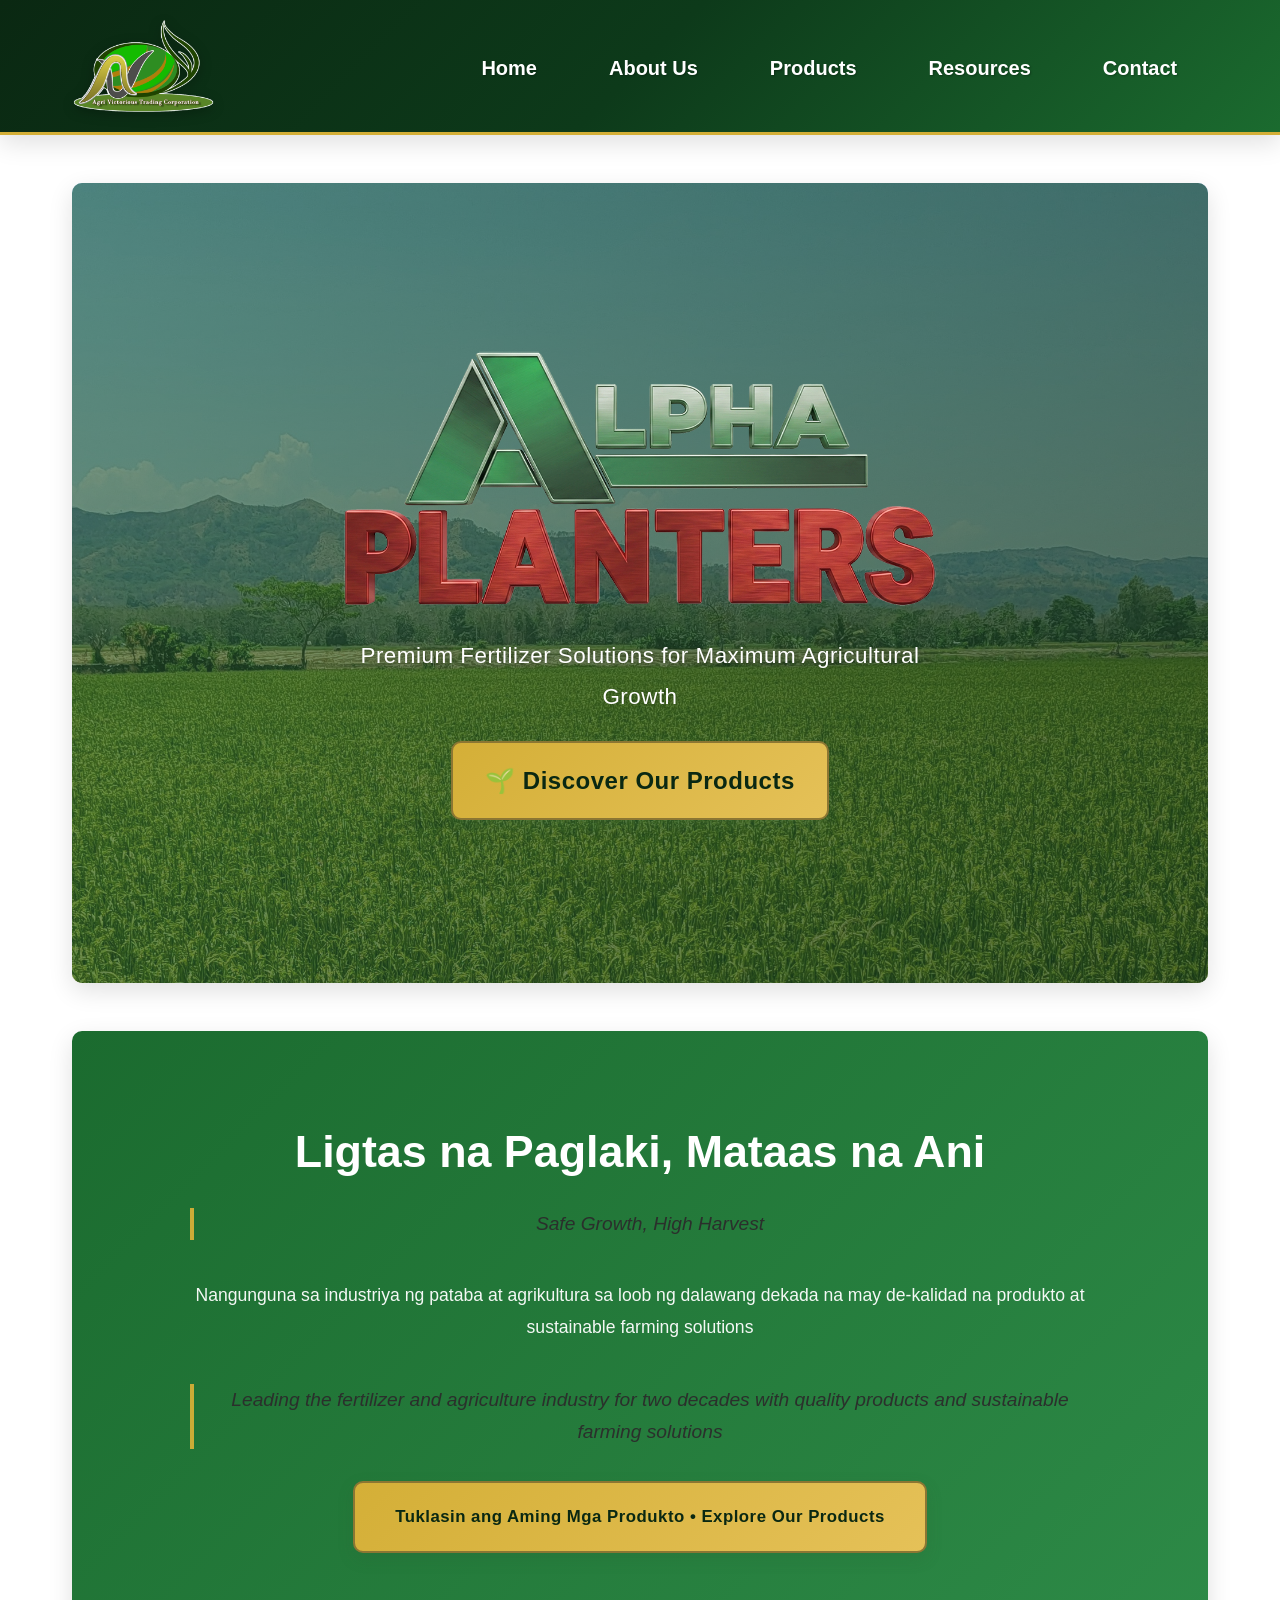
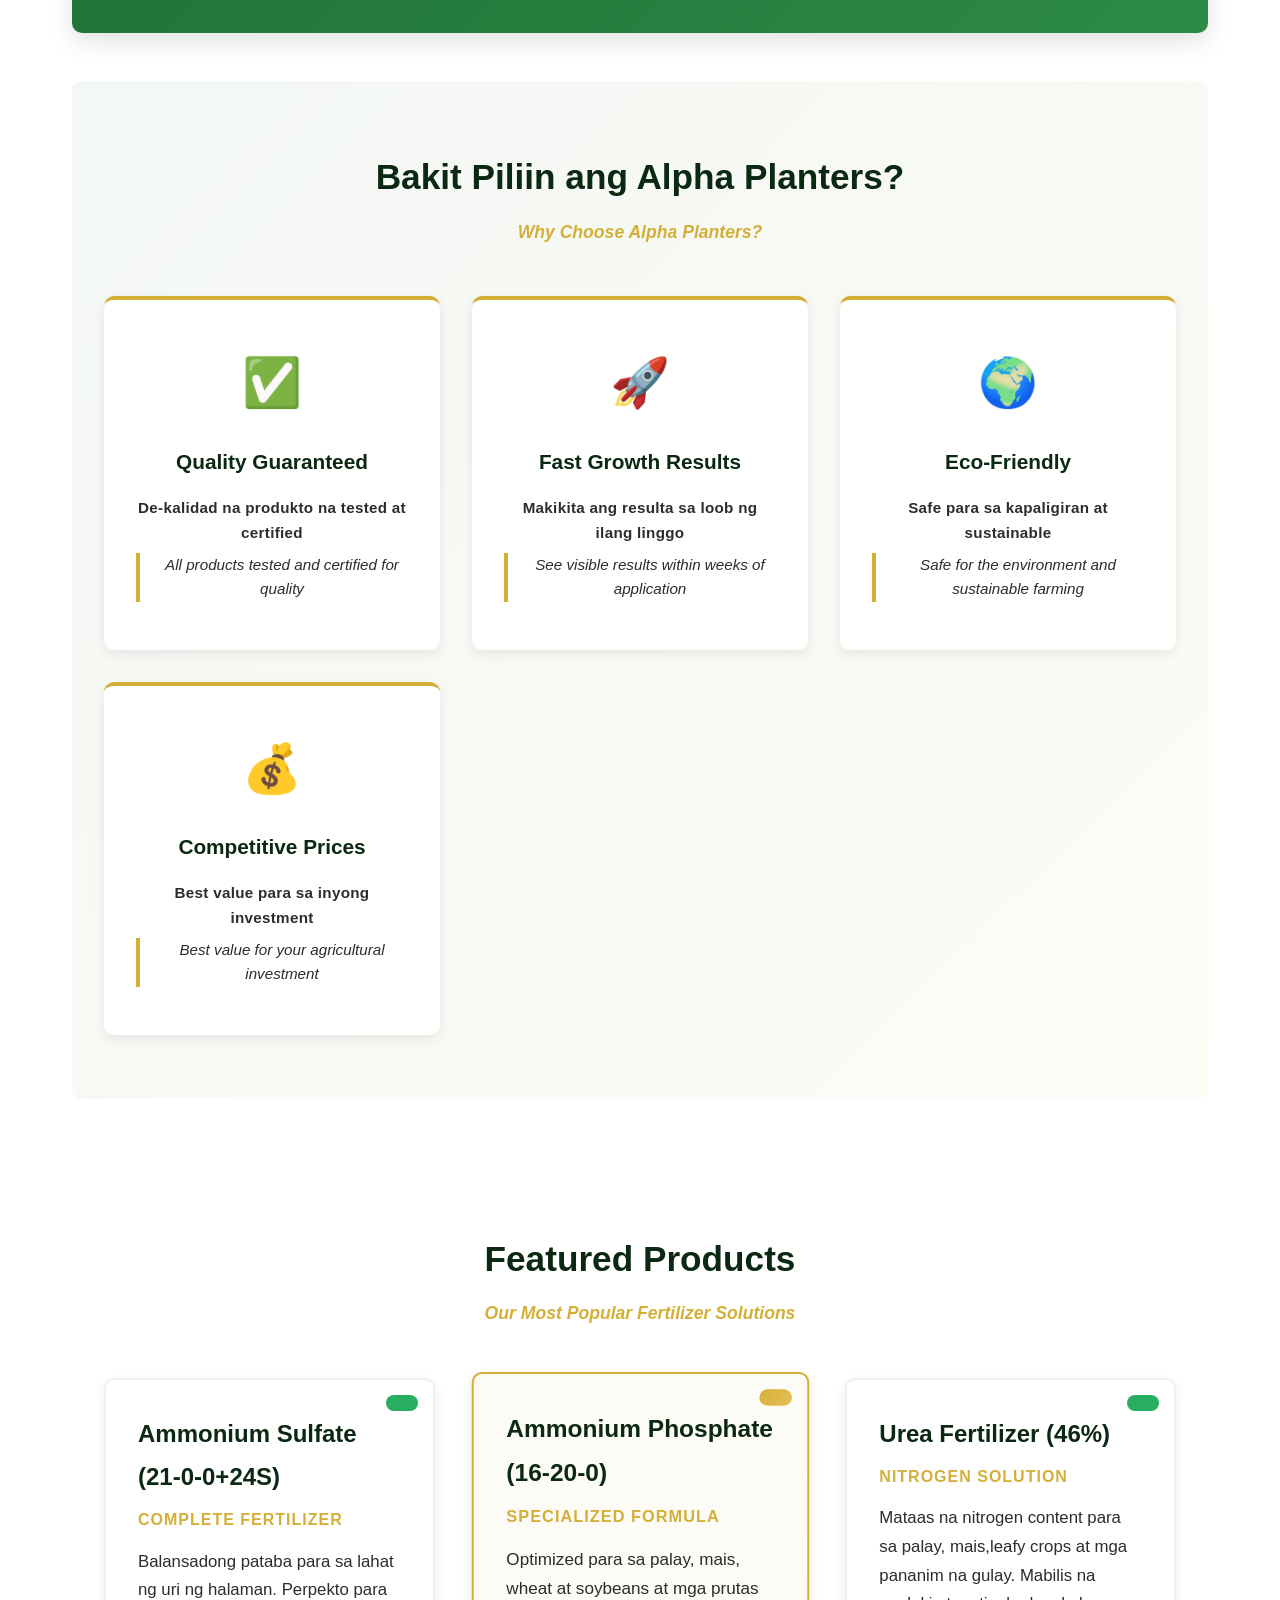
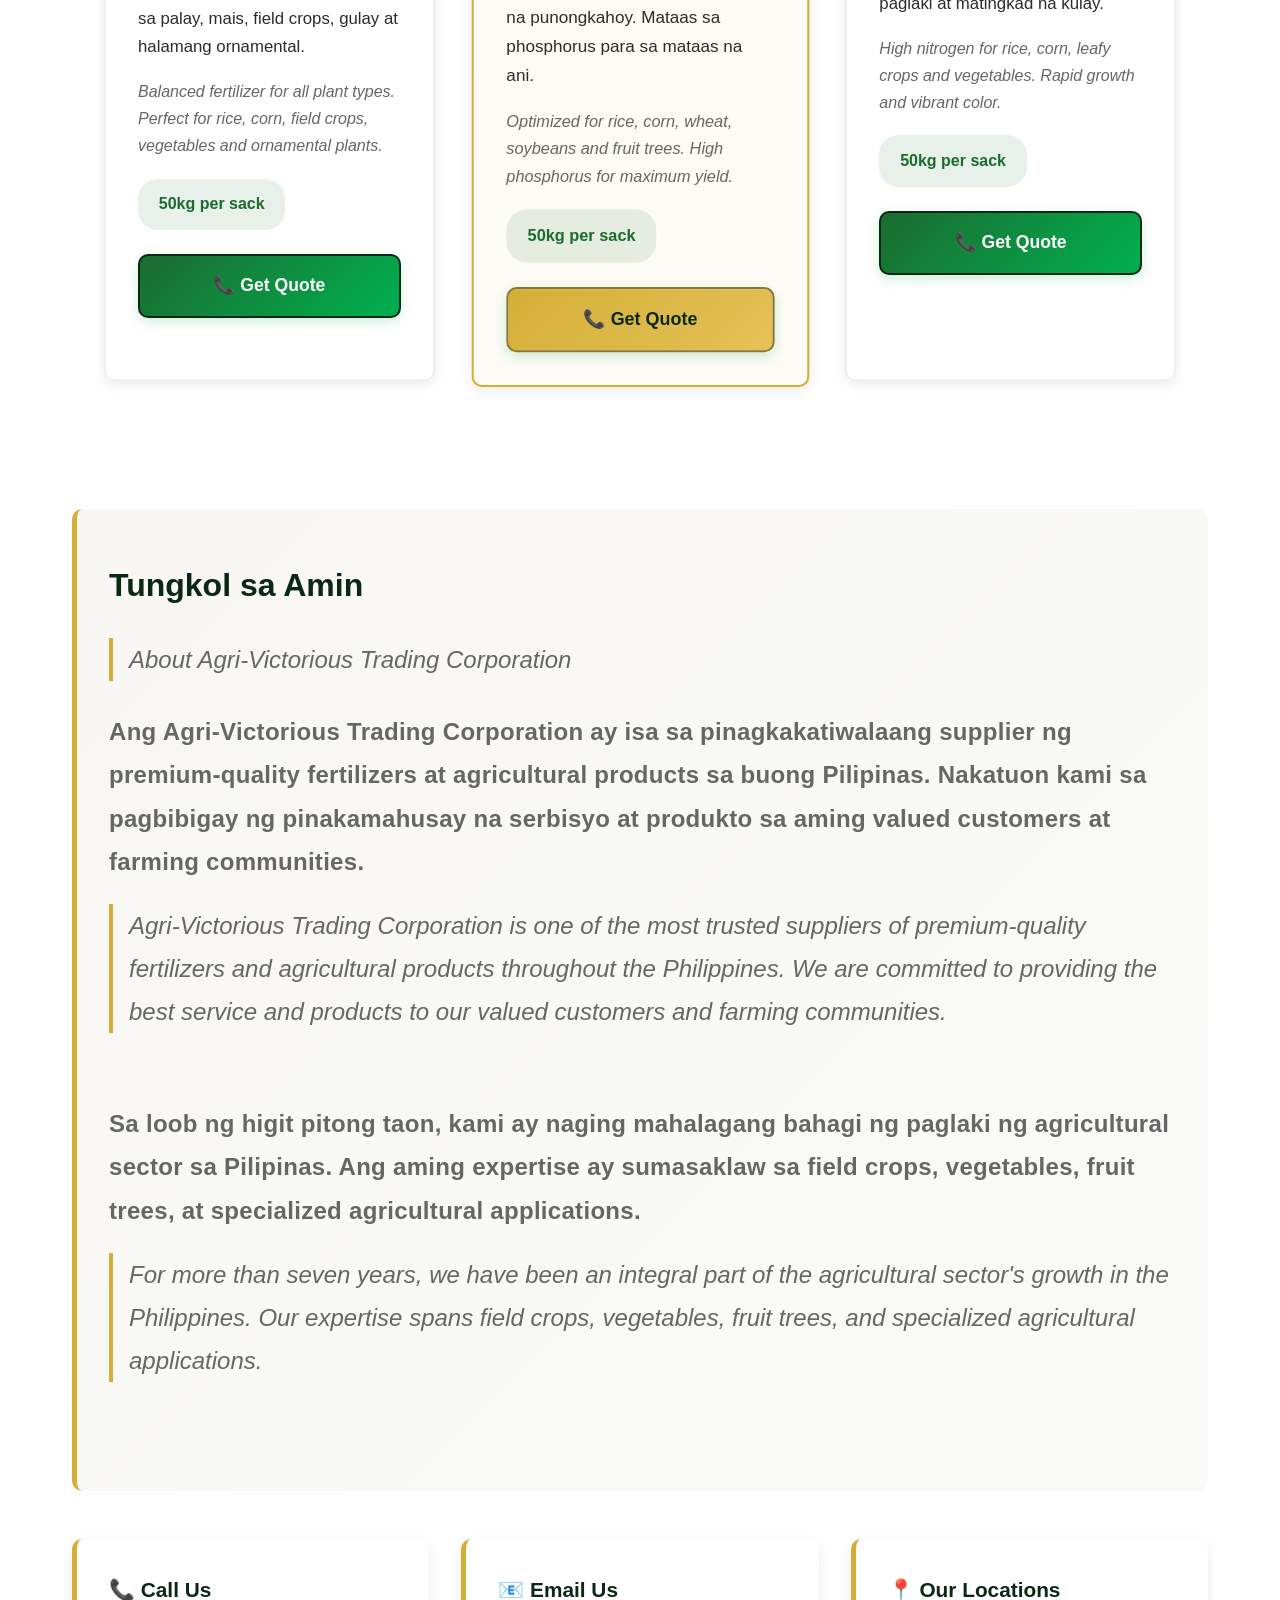
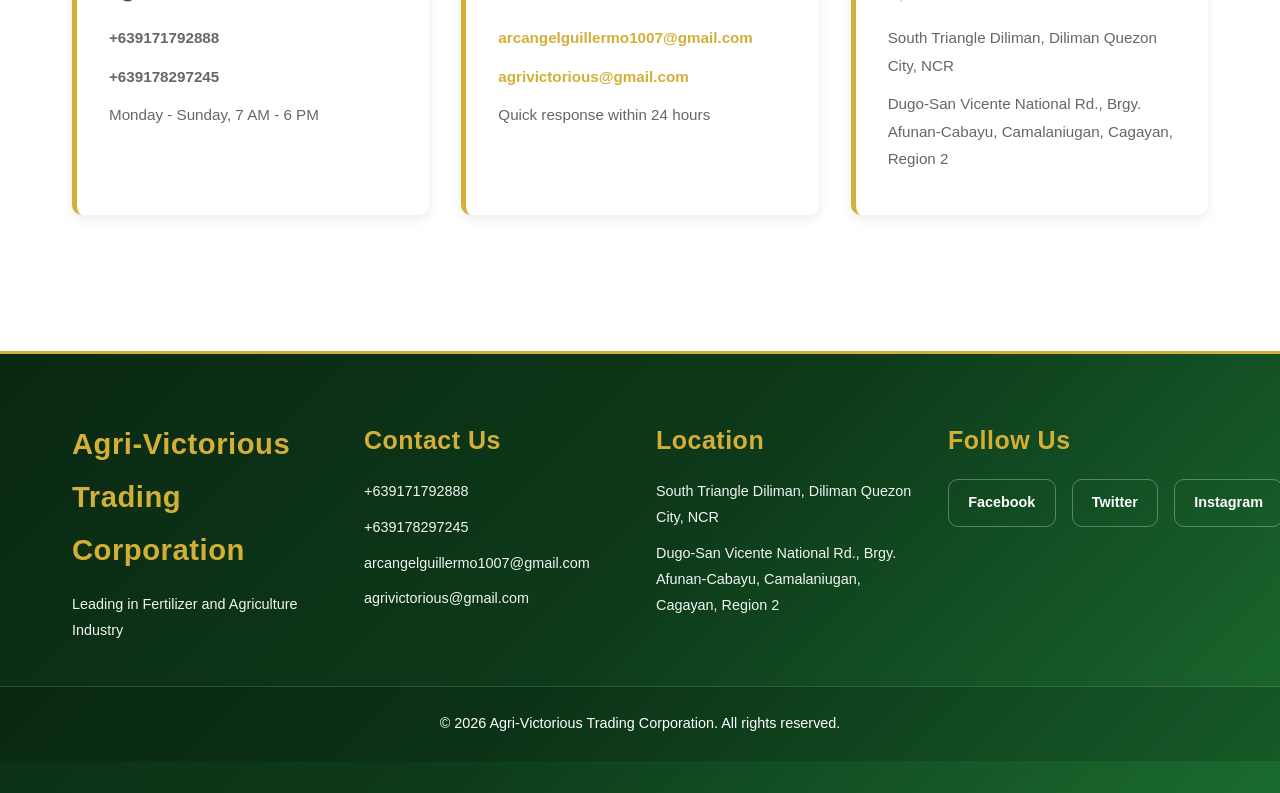
==== commit c3be7f87: "Update body typography for readability and include image changes" ====
--- a/index.html
+++ b/index.html
@@ -5,14 +5,14 @@
     <meta name="viewport" content="width=device-width, initial-scale=1.0">
     <title>Agri-Victorious Trading Corporation - Premium Fertilizer Solutions</title>
     <link rel="stylesheet" href="css/style.css">
-    <link rel="icon" type="image/png" href="images/logo.png">
+    <link rel="icon" type="image/png" href="images/logo1.png">
 </head>
 <body>
     <header>
         <nav class="navbar">
             <div class="nav-container">
                 <div class="logo-section">
-                    <img src="images/logo.png" alt="Logo" class="logo">
+                    <img src="images/logo1.png" alt="Logo" class="logo">
                 </div>
                 <ul class="nav-menu">
                     <li><a href="index.html">Home</a></li>
@@ -93,8 +93,8 @@
                 <div class="product-badge"></div>
                 <h3>Ammonium Sulfate (21-0-0+24S)</h3>
                 <p class="featured-product-name">Complete Fertilizer</p>
-                <p class="featured-product-desc">Balansadong pataba para sa lahat ng uri ng halaman. Perpekto para sa field crops at vegetables.</p>
-                <p class="featured-product-desc-en"><i>Balanced fertilizer for all plant types. Perfect for field crops and vegetables.</i></p>
+                <p class="featured-product-desc">Balansadong pataba para sa lahat ng uri ng halaman. Perpekto para sa palay, mais, field crops, gulay at halamang ornamental.</p>
+                <p class="featured-product-desc-en"><i>Balanced fertilizer for all plant types. Perfect for rice, corn, field crops, vegetables and ornamental plants.</i></p>
                 <div class="featured-product-specs">
                     <span class="spec-item">50kg per sack</span>
                 </div>
@@ -105,8 +105,8 @@
                 <div class="product-badge premium"></div>
                 <h3>Ammonium Phosphate (16-20-0)</h3>
                 <p class="featured-product-name">Specialized Formula</p>
-                <p class="featured-product-desc">Optimized para sa palay, mais, wheat at soybeans. High phosphorus para sa mataas na ani.</p>
-                <p class="featured-product-desc-en"><i>Optimized for rice, corn, wheat and soybeans. High phosphorus for maximum yield.</i></p>
+                <p class="featured-product-desc">Optimized para sa palay, mais, wheat at soybeans at mga prutas na punongkahoy. Mataas sa phosphorus para sa mataas na ani.</p>
+                <p class="featured-product-desc-en"><i>Optimized for rice, corn, wheat, soybeans and fruit trees. High phosphorus for maximum yield.</i></p>
                 <div class="featured-product-specs">
                     <span class="spec-item">50kg per sack</span>
                 </div>
@@ -117,8 +117,8 @@
                 <div class="product-badge"></div>
                 <h3>Urea Fertilizer (46%)</h3>
                 <p class="featured-product-name">Nitrogen Solution</p>
-                <p class="featured-product-desc">Mataas na nitrogen content para sa berde at leafy crops. Rapid growth at vibrant color.</p>
-                <p class="featured-product-desc-en"><i>High nitrogen for greens and leafy crops. Rapid growth and vibrant color.</i></p>
+                <p class="featured-product-desc">Mataas na nitrogen content para sa palay, mais,leafy crops at mga pananim na gulay. Mabilis na paglaki at matingkad na kulay.</p>
+                <p class="featured-product-desc-en"><i>High nitrogen for rice, corn, leafy crops and vegetables. Rapid growth and vibrant color.</i></p>
                 <div class="featured-product-specs">
                     <span class="spec-item">50kg per sack</span>
                 </div>
@@ -146,7 +146,7 @@
         <div class="contact-card">
             <h3>📞 Call Us</h3>
             <p><strong>+639171792888</strong></p>
-            <p><strong>+639055012888</strong></p>
+            <p><strong>+639178297245</strong></p>
             <p class="contact-time">Monday - Sunday, 7 AM - 6 PM</p>
         </div>
 
@@ -159,8 +159,8 @@
 
         <div class="contact-card">
             <h3>📍 Our Locations</h3>
-            <p>South Triangle Diliman, Diliman Quezon City</p>
-            <p>Tuguegarao City, Cagayan, Region 2</p>
+            <p>South Triangle Diliman, Diliman Quezon City, NCR</p>
+            <p> Dugo-San Vicente National Rd., Brgy. Afunan-Cabayu, Camalaniugan, Cagayan, Region 2</p>
         </div>
     </section>
 
@@ -175,15 +175,15 @@
             <div class="footer-section">
                 <h4>Contact Us</h4>
                 <p>+639171792888</p>
-                <p>+639055012888</p>
+                <p>+639178297245</p>
                 <p>arcangelguillermo1007@gmail.com</p>
                 <p>agrivictorious@gmail.com</p>
             </div>
             
             <div class="footer-section">
                 <h4>Location</h4>
-                <p>South Triangle Diliman, Diliman Quezon City</p>
-                <p>Tuguegarao City, Cagayan, Region 2, Cagayan Valley</p>
+                <p>South Triangle Diliman, Diliman Quezon City, NCR</p>
+                <p>Dugo-San Vicente National Rd., Brgy. Afunan-Cabayu, Camalaniugan, Cagayan, Region 2</p>
             </div>
             
             <div class="footer-section">
--- a/css/style.css
+++ b/css/style.css
@@ -30,7 +30,8 @@
 
 body {
     font-family: 'Segoe UI', 'Roboto', Tahoma, Geneva, Verdana, sans-serif;
-    line-height: 1.7;
+    font-size: 25px;
+    line-height: 1.8;
     color: var(--text-color);
     background-color: #fff;
 }
@@ -739,7 +740,7 @@
     line-height: 1.8;
     margin-bottom: 1.3rem;
     color: var(--text-light);
-    font-size: 1.5 rem;
+    font-size: 1.5rem;
 }
 
 /* Contact Information */
@@ -896,7 +897,7 @@
     font-style: italic;
     color: var(--text-light);
     margin-bottom: 1rem;
-    font-size: 0.9rem;
+    font-size: 1.5rem;
     font-weight: 600;
 }
 
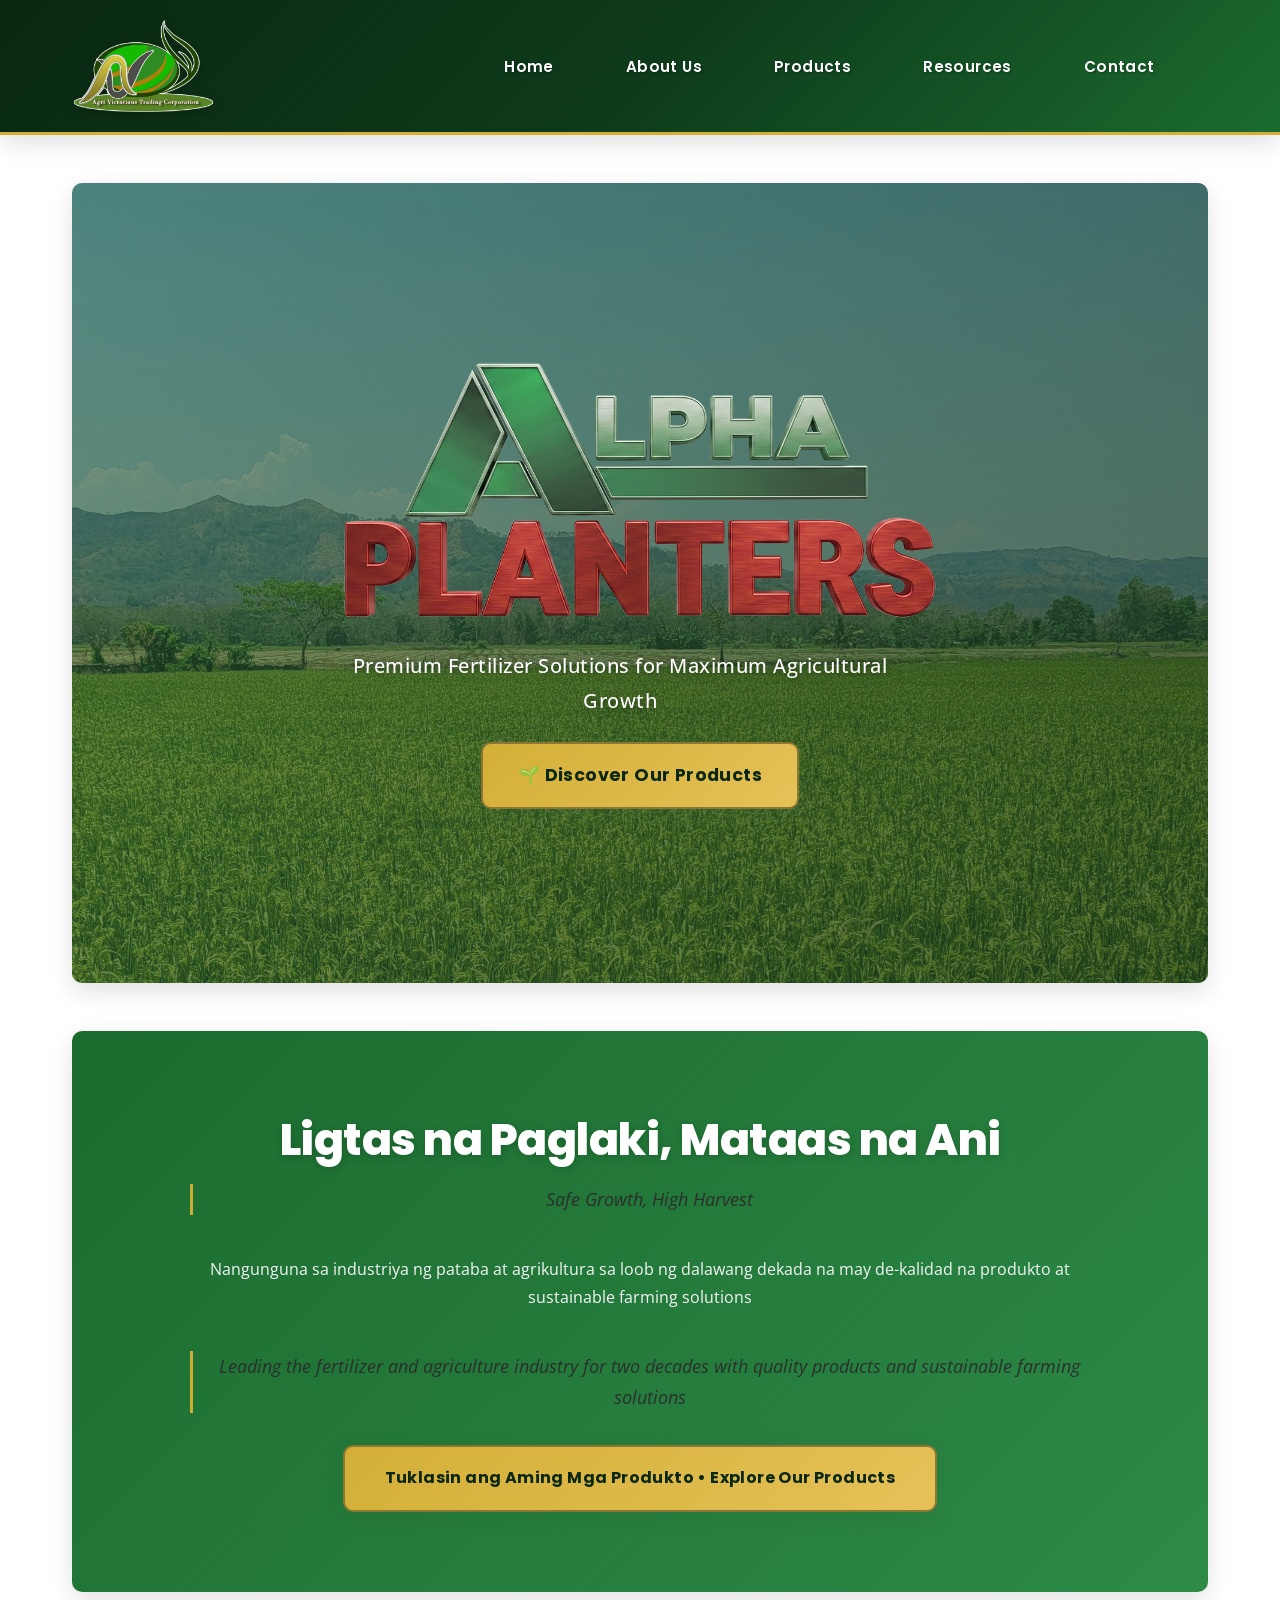
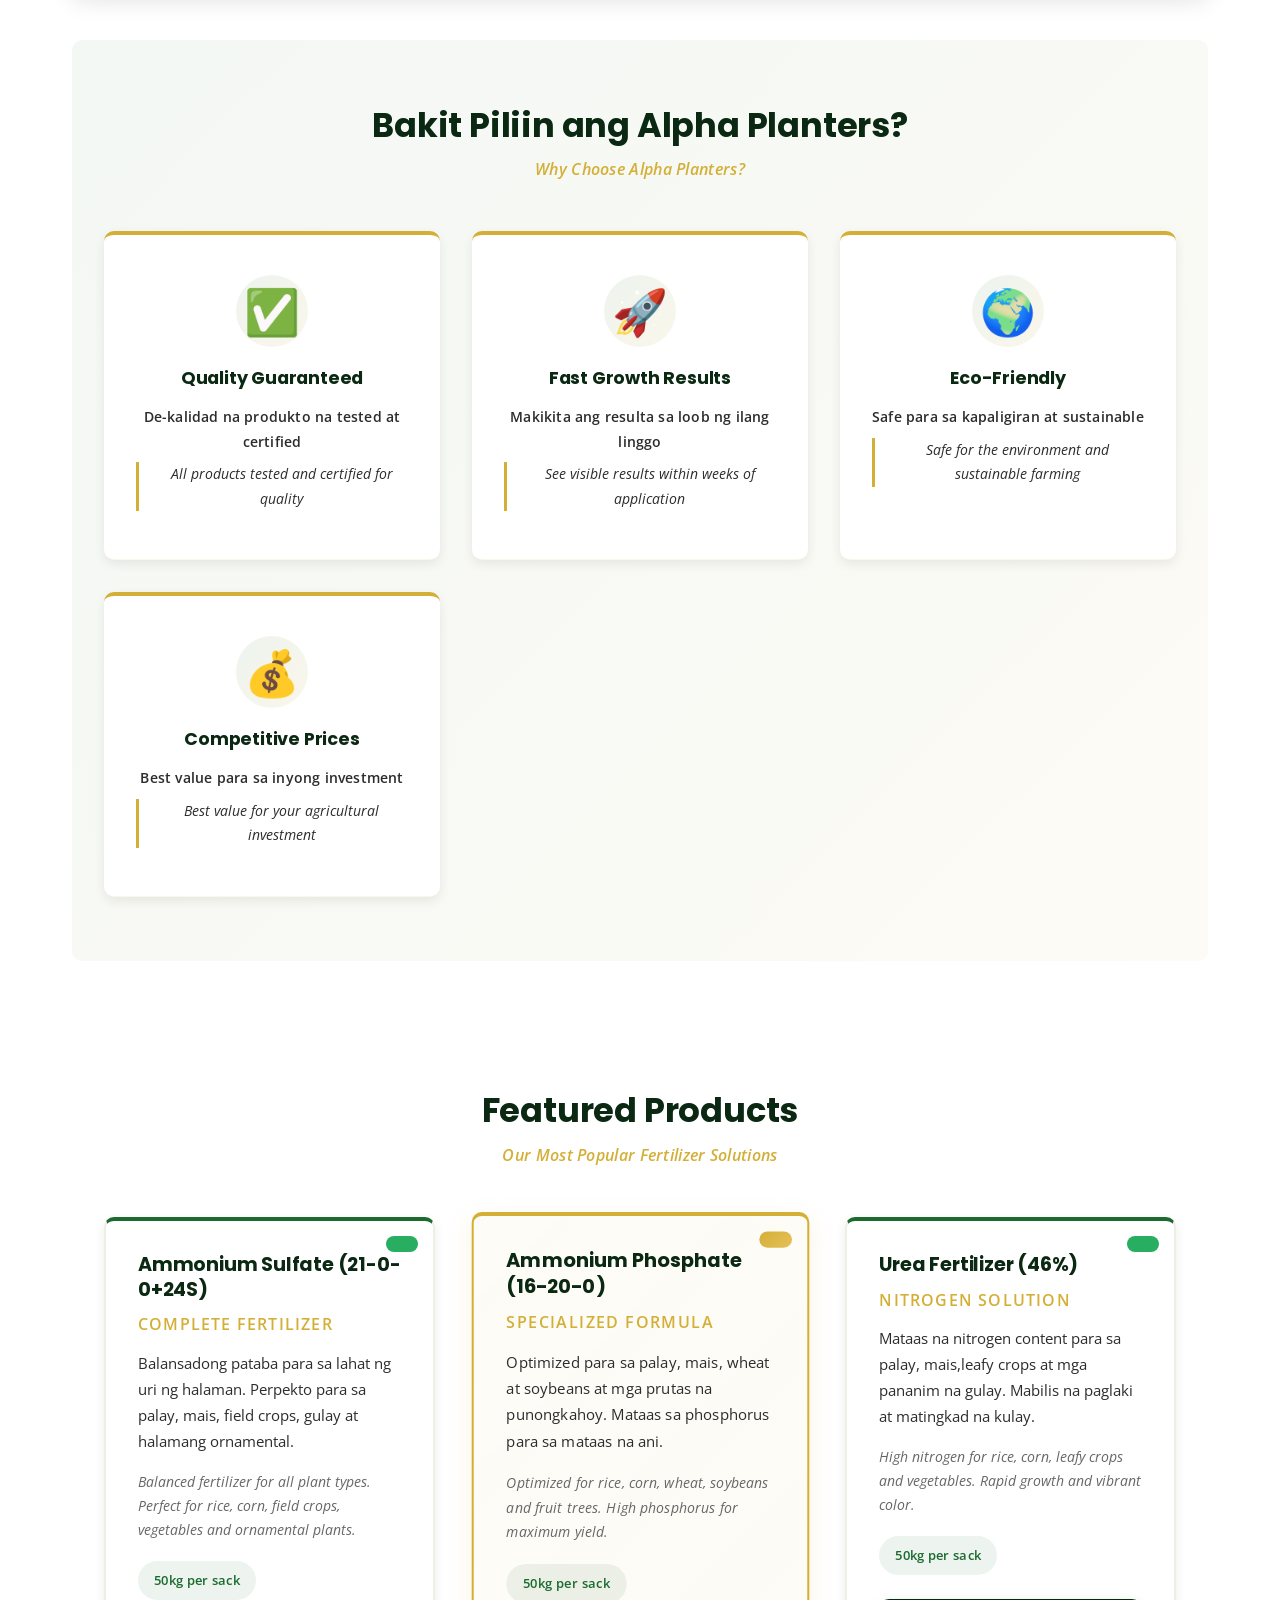
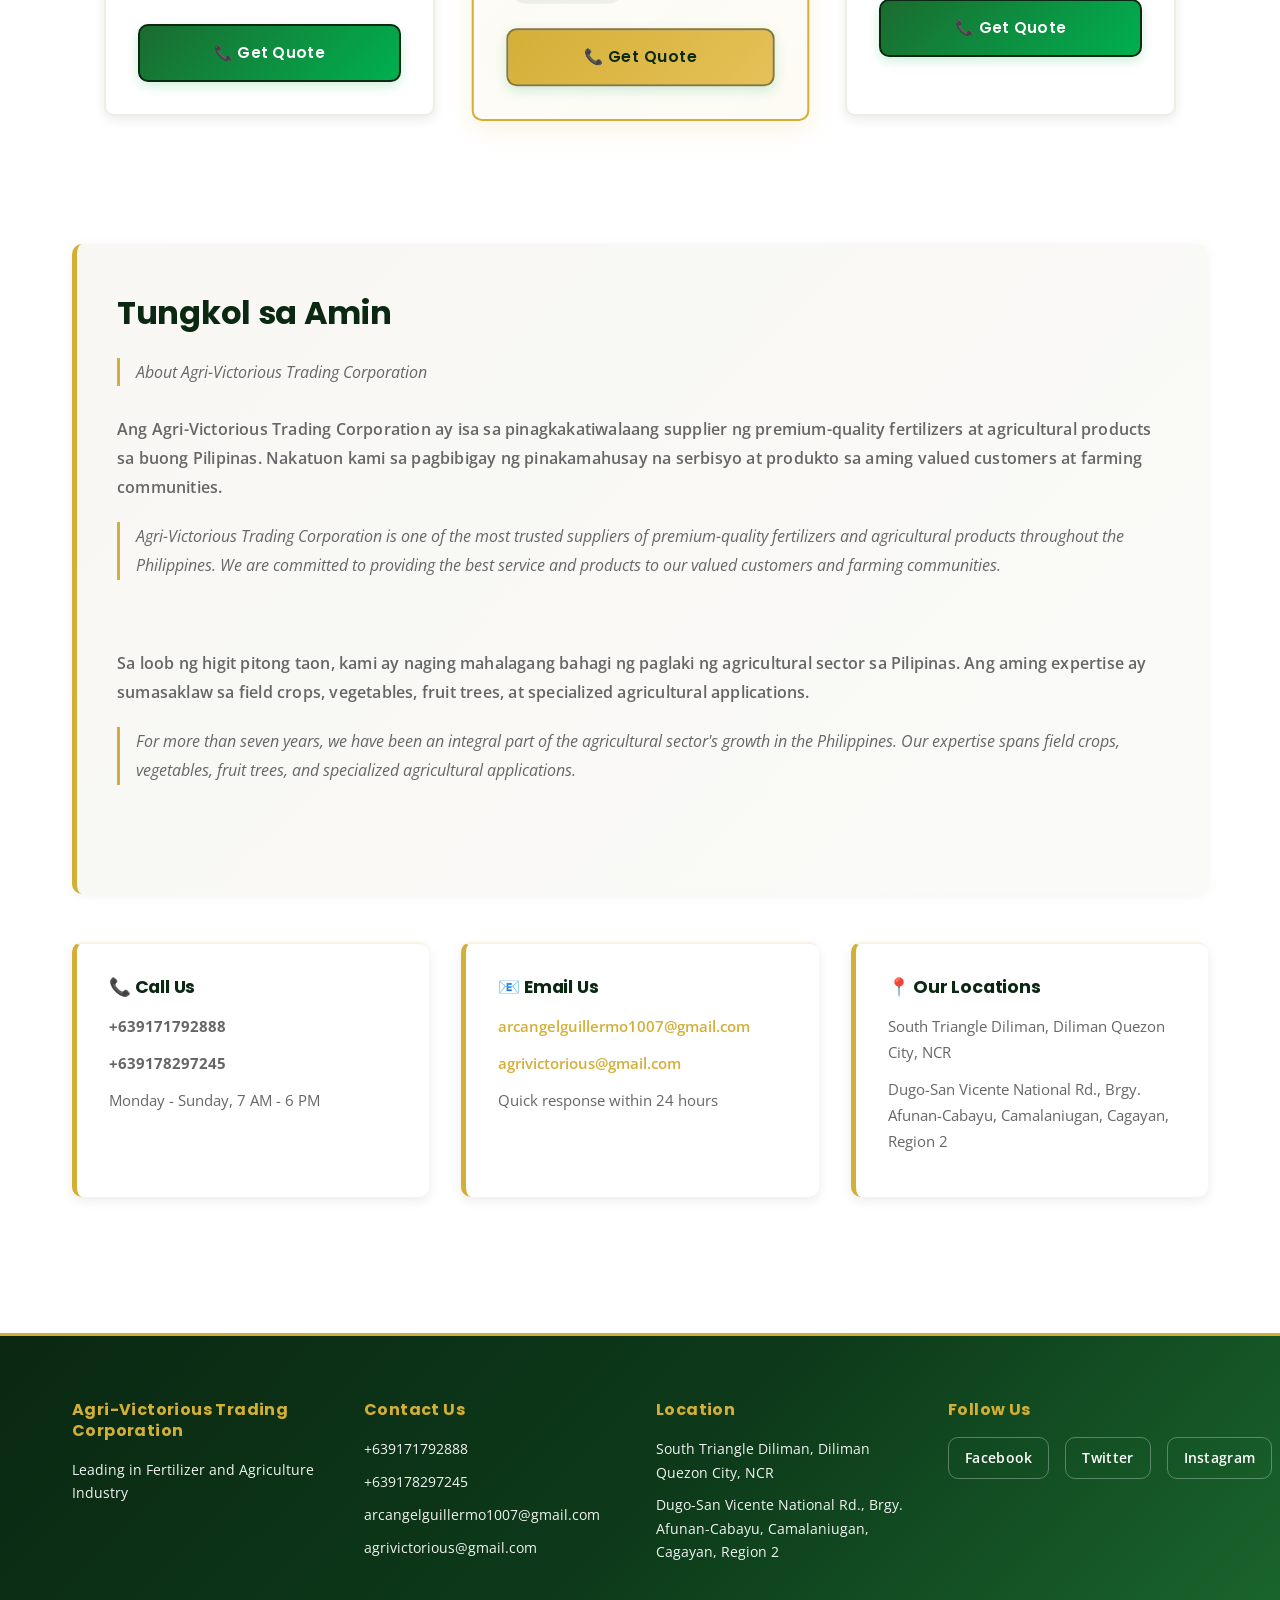
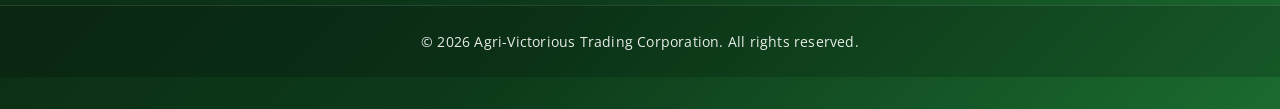
==== commit e4122c7c: "Improve typography, fonts, and overall website design - Add Google Fonts: Poppins (headings) + Open " ====
--- a/index.html
+++ b/index.html
@@ -4,6 +4,8 @@
     <meta charset="UTF-8">
     <meta name="viewport" content="width=device-width, initial-scale=1.0">
     <title>Agri-Victorious Trading Corporation - Premium Fertilizer Solutions</title>
+    <link rel="preconnect" href="https://fonts.googleapis.com">
+    <link rel="preconnect" href="https://fonts.gstatic.com" crossorigin>
     <link rel="stylesheet" href="css/style.css">
     <link rel="icon" type="image/png" href="images/logo1.png">
 </head>
--- a/css/style.css
+++ b/css/style.css
@@ -1,3 +1,5 @@
+@import url('https://fonts.googleapis.com/css2?family=Poppins:wght@500;600;700;800&family=Open+Sans:ital,wght@0,400;0,500;0,600;0,700;1,400;1,500&display=swap');
+
 * {
     margin: 0;
     padding: 0;
@@ -29,11 +31,17 @@
 }
 
 body {
-    font-family: 'Segoe UI', 'Roboto', Tahoma, Geneva, Verdana, sans-serif;
-    font-size: 25px;
-    line-height: 1.8;
+    font-family: 'Open Sans', 'Segoe UI', Tahoma, Geneva, Verdana, sans-serif;
+    font-size: 16px;
+    line-height: 1.75;
     color: var(--text-color);
     background-color: #fff;
+}
+
+h1, h2, h3, h4, h5, h6 {
+    font-family: 'Poppins', 'Segoe UI', Tahoma, Geneva, Verdana, sans-serif;
+    line-height: 1.3;
+    letter-spacing: -0.2px;
 }
 
 /* Header & Navigation */
@@ -81,12 +89,17 @@
 }
 
 .company-name {
-    display: none;
-    font-size: 1.5rem;
+    display: block;
+    font-size: 1rem;
     font-weight: 700;
     white-space: nowrap;
-    letter-spacing: 0.5px;
+    letter-spacing: 0.3px;
     color: white;
+    font-family: 'Poppins', sans-serif;
+    line-height: 1.3;
+    max-width: 260px;
+    overflow: hidden;
+    text-overflow: ellipsis;
 }
 
 .nav-menu {
@@ -100,12 +113,14 @@
 .nav-menu a {
     color: white;
     text-decoration: none;
-    font-weight: 700;
-    font-size: 1.25rem;
+    font-weight: 600;
+    font-size: 0.95rem;
     transition: var(--transition);
     padding: 0.5rem 1rem;
     position: relative;
     text-shadow: 1px 1px 2px rgba(0, 0, 0, 0.3);
+    letter-spacing: 0.4px;
+    font-family: 'Poppins', sans-serif;
 }
 
 .nav-menu a:before {
@@ -191,15 +206,16 @@
     font-size: 3.5rem;
     margin-bottom: 1.5rem;
     font-weight: 800;
-    text-shadow: 2px 2px 8px rgba(0, 0, 0, 0.3);
+    text-shadow: 2px 2px 12px rgba(0, 0, 0, 0.45);
     letter-spacing: -1px;
 }
 
 .banner-overlay p {
-    font-size: 1.4rem;
+    font-size: 1.25rem;
     font-weight: 500;
-    text-shadow: 1px 1px 4px rgba(0, 0, 0, 0.3);
+    text-shadow: 1px 1px 6px rgba(0, 0, 0, 0.4);
     letter-spacing: 0.5px;
+    max-width: 560px;
 }
 
 .banner-title-img {
@@ -222,15 +238,17 @@
 }
 
 .hero h1 {
-    font-size: 2.8rem;
+    font-size: 2.75rem;
     margin-bottom: 1rem;
     font-weight: 800;
+    letter-spacing: -0.5px;
+    text-shadow: 1px 2px 8px rgba(0,0,0,0.18);
 }
 
 .hero p {
-    font-size: 1.2rem;
+    font-size: 1.1rem;
     margin-bottom: 2.5rem;
-    font-weight: 500;
+    font-weight: 400;
     opacity: 0.95;
 }
 
@@ -238,16 +256,17 @@
     display: inline-block;
     background: linear-gradient(135deg, var(--accent-color), var(--gold-light));
     color: var(--primary-darker);
-    padding: 1.2rem 2.5rem;
+    padding: 1.1rem 2.5rem;
     border-radius: var(--border-radius);
     text-decoration: none;
-    font-weight: 800;
+    font-weight: 700;
     transition: var(--transition);
     border: 2px solid var(--accent-dark);
     cursor: pointer;
-    font-size: 1.05rem;
-    box-shadow: 0 6px 16px rgba(45, 95, 52, 0.2);
-    letter-spacing: 0.5px;
+    font-size: 1rem;
+    box-shadow: 0 6px 18px rgba(45, 95, 52, 0.22);
+    letter-spacing: 0.4px;
+    font-family: 'Poppins', sans-serif;
 }
 
 .cta-button:hover {
@@ -263,17 +282,18 @@
     display: inline-block;
     background: linear-gradient(135deg, var(--accent-color), var(--gold-light));
     color: var(--primary-darker);
-    padding: 1rem 2rem;
+    padding: 1rem 2.2rem;
     border-radius: var(--border-radius);
     text-decoration: none;
-    font-weight: 800;
+    font-weight: 700;
     transition: var(--transition);
     border: 2px solid var(--accent-dark);
     cursor: pointer;
-    font-size: 1.5rem;
-    box-shadow: 0 6px 16px rgba(45, 95, 52, 0.3);
-    letter-spacing: 0.5px;
+    font-size: 1.1rem;
+    box-shadow: 0 6px 18px rgba(45, 95, 52, 0.3);
+    letter-spacing: 0.4px;
     margin-top: 1.5rem;
+    font-family: 'Poppins', sans-serif;
 }
 
 .cta-button-banner:hover {
@@ -304,9 +324,10 @@
 }
 
 .hero-subtitle {
-    font-size: 1.1rem !important;
+    font-size: 1rem !important;
     margin-bottom: 1.5rem;
-    font-weight: 500;
+    font-weight: 400;
+    opacity: 0.9;
 }
 
 /* Why Choose Us Section */
@@ -320,18 +341,19 @@
 .why-choose-us h2 {
     text-align: center;
     color: var(--primary-darker);
-    font-size: 2.2rem;
+    font-size: 2.1rem;
     margin-bottom: 0.5rem;
-    font-weight: 800;
+    font-weight: 700;
 }
 
 .section-subtitle {
     text-align: center;
     color: var(--accent-color);
-    font-size: 1.1rem;
+    font-size: 1rem;
     font-style: italic;
     margin-bottom: 3rem;
     font-weight: 600;
+    letter-spacing: 0.3px;
 }
 
 .features-grid {
@@ -350,31 +372,39 @@
     transition: var(--transition);
     border-top: 4px solid var(--accent-color);
     text-align: center;
+    border-bottom: 1px solid rgba(212,175,55,0.1);
 }
 
 .feature-card:hover {
-    transform: translateY(-5px);
-    box-shadow: var(--shadow-lg);
+    transform: translateY(-6px);
+    box-shadow: 0 12px 28px rgba(27, 107, 47, 0.12);
     background: linear-gradient(135deg, #fafaf8 0%, white 100%);
+    border-top-color: var(--primary-color);
 }
 
 .feature-icon {
-    font-size: 3rem;
-    margin-bottom: 1rem;
+    font-size: 2.8rem;
+    margin-bottom: 1.2rem;
     display: inline-block;
+    background: linear-gradient(135deg, rgba(27,107,47,0.08), rgba(212,175,55,0.1));
+    width: 72px;
+    height: 72px;
+    line-height: 72px;
+    border-radius: 50%;
+    text-align: center;
 }
 
 .feature-card h3 {
     color: var(--primary-darker);
-    font-size: 1.3rem;
+    font-size: 1.1rem;
     margin-bottom: 1rem;
-    font-weight: 800;
+    font-weight: 700;
 }
 
 .feature-card p {
     color: var(--text-color);
-    font-size: 0.95rem;
-    line-height: 1.6;
+    font-size: 0.9rem;
+    line-height: 1.7;
     margin-bottom: 0.5rem;
 }
 
@@ -388,9 +418,9 @@
 .featured-products h2 {
     text-align: center;
     color: var(--primary-darker);
-    font-size: 2.2rem;
+    font-size: 2.1rem;
     margin-bottom: 0.5rem;
-    font-weight: 800;
+    font-weight: 700;
 }
 
 .featured-products-container {
@@ -409,19 +439,23 @@
     overflow: hidden;
     position: relative;
     padding: 2rem;
-    border: 2px solid #f0f0f0;
+    border: 2px solid #f0ede5;
+    border-top: 4px solid var(--primary-color);
 }
 
 .featured-product-card:hover {
     transform: translateY(-8px);
-    box-shadow: 0 12px 28px rgba(0, 0, 0, 0.15);
+    box-shadow: 0 14px 32px rgba(0, 0, 0, 0.12);
     border-color: var(--accent-color);
+    border-top-color: var(--accent-color);
 }
 
 .featured-product-card.highlighted {
     border: 2px solid var(--accent-color);
-    background: linear-gradient(135deg, rgba(212, 175, 55, 0.05) 0%, rgba(229, 193, 88, 0.05) 100%);
+    border-top: 4px solid var(--accent-color);
+    background: linear-gradient(135deg, rgba(212, 175, 55, 0.04) 0%, rgba(229, 193, 88, 0.06) 100%);
     transform: scale(1.02);
+    box-shadow: 0 8px 24px rgba(212,175,55,0.15);
 }
 
 .featured-product-card.highlighted:hover {
@@ -465,31 +499,31 @@
 
 .featured-product-card h3 {
     color: var(--primary-darker);
-    font-size: 1.5rem;
+    font-size: 1.2rem;
     margin-bottom: 0.5rem;
-    font-weight: 800;
+    font-weight: 700;
 }
 
 .featured-product-name {
     color: var(--accent-color);
-    font-weight: 700;
-    font-size: 1.05rem;
+    font-weight: 600;
+    font-size: 0.8rem;
     margin-bottom: 1rem;
     text-transform: uppercase;
-    letter-spacing: 1px;
+    letter-spacing: 1.2px;
 }
 
 .featured-product-desc {
     color: var(--text-color);
-    font-size: 1.1rem;
+    font-size: 0.92rem;
     margin-bottom: 1rem;
-    line-height: 1.7;
-    font-weight: 500;
+    line-height: 1.75;
+    font-weight: 400;
 }
 
 .featured-product-desc-en {
     color: var(--text-light);
-    font-size: 1.05rem;
+    font-size: 0.88rem;
     margin-bottom: 1.8rem;
     line-height: 1.7;
     font-style: italic;
@@ -503,29 +537,32 @@
 }
 
 .spec-item {
-    background: rgba(27, 107, 47, 0.1);
+    background: rgba(27, 107, 47, 0.08);
     color: var(--primary-color);
-    padding: 0.7rem 1.3rem;
+    padding: 0.5rem 1rem;
     border-radius: 20px;
-    font-size: 1rem;
+    font-size: 0.82rem;
     font-weight: 600;
+    letter-spacing: 0.3px;
 }
 
 .featured-cta {
     display: inline-block;
     background: linear-gradient(135deg, var(--primary-color), var(--primary-bright));
     color: white;
-    padding: 0.9rem 1.8rem;
+    padding: 0.85rem 1.8rem;
     border-radius: var(--border-radius);
     text-decoration: none;
-    font-weight: 700;
+    font-weight: 600;
     transition: var(--transition);
     border: 2px solid var(--primary-darker);
     cursor: pointer;
     width: 100%;
     text-align: center;
-    font-size: 1.1rem;
+    font-size: 0.95rem;
     box-shadow: 0 4px 12px rgba(0, 176, 80, 0.2);
+    font-family: 'Poppins', sans-serif;
+    letter-spacing: 0.3px;
 }
 
 .featured-cta:hover {
@@ -556,7 +593,7 @@
 
 .product-card {
     background: white;
-    border: 2px solid #e8e4dc;
+    border: 1px solid #e8e4dc;
     border-radius: var(--border-radius);
     overflow: hidden;
     box-shadow: var(--shadow);
@@ -564,12 +601,14 @@
     display: flex;
     flex-direction: column;
     height: 100%;
+    border-top: 3px solid var(--primary-color);
 }
 
 .product-card:hover {
-    transform: translateY(-10px);
-    box-shadow: var(--shadow-lg);
+    transform: translateY(-8px);
+    box-shadow: 0 14px 30px rgba(0, 0, 0, 0.12);
     border-color: var(--accent-color);
+    border-top-color: var(--accent-color);
 }
 
 .product-image {
@@ -619,25 +658,26 @@
 .product-content h3 {
     color: var(--primary-darker);
     margin-bottom: 0.8rem;
-    font-size: 1.6rem;
-    font-weight: 800;
-    line-height: 1.3;
+    font-size: 1.15rem;
+    font-weight: 700;
+    line-height: 1.35;
 }
 
 .product-content .product-code {
-    font-size: 0.95rem;
+    font-size: 0.78rem;
     color: var(--accent-color);
-    font-weight: 600;
+    font-weight: 700;
     margin-bottom: 0.8rem;
-    letter-spacing: 0.5px;
+    letter-spacing: 1px;
+    text-transform: uppercase;
 }
 
 .product-content .english-name {
-    font-size: 1.05rem;
+    font-size: 0.9rem;
     color: var(--text-light);
     font-style: italic;
     margin-bottom: 1rem;
-    font-weight: 600;
+    font-weight: 500;
 }
 
 .featured-product-name {
@@ -650,45 +690,45 @@
 .product-content p {
     color: var(--text-light);
     margin-bottom: 1.2rem;
-    font-size: 1.05rem;
-    line-height: 1.7;
+    font-size: 0.92rem;
+    line-height: 1.75;
     flex-grow: 1;
 }
 
 .featured-product-desc {
-    font-size: 1.05rem !important;
+    font-size: 0.92rem !important;
     color: var(--text-color) !important;
     margin-bottom: 1rem !important;
 }
 
 .featured-product-desc-en {
-    font-size: 1rem !important;
+    font-size: 0.88rem !important;
     color: var(--text-light) !important;
     margin-bottom: 1.2rem !important;
 }
 
 .product-specs {
     background: var(--light-color);
-    padding: 1.2rem;
+    padding: 1.1rem;
     border-radius: 8px;
     margin: 1.5rem 0;
-    font-size: 1.05rem;
+    font-size: 0.88rem;
 }
 
 .product-specs p {
-    margin: 0.6rem 0;
+    margin: 0.5rem 0;
     color: var(--primary-color);
     font-weight: 600;
 }
 
 .product-unit {
-    font-size: 1.1rem;
+    font-size: 0.9rem;
     color: var(--text-color);
     margin-bottom: 1.5rem;
-    padding: 1rem;
+    padding: 0.9rem;
     background: #f8f7f3;
     border-left: 3px solid var(--accent-color);
-    font-weight: 600;
+    font-weight: 500;
 }
 
 .product-price {
@@ -705,12 +745,13 @@
     border: 2px solid var(--primary-darker);
     border-radius: var(--border-radius);
     cursor: pointer;
-    font-weight: 800;
+    font-weight: 700;
     width: 100%;
     transition: var(--transition);
-    font-size: 0.95rem;
-    letter-spacing: 0.5px;
+    font-size: 0.9rem;
+    letter-spacing: 0.4px;
     box-shadow: 0 4px 12px rgba(0, 176, 80, 0.3);
+    font-family: 'Poppins', sans-serif;
 }
 
 .add-to-cart:hover {
@@ -722,25 +763,27 @@
 /* About Section */
 .about-section {
     margin: 3rem 0;
-    padding: 3rem 2rem;
+    padding: 3rem 2.5rem;
     background: linear-gradient(135deg, var(--light-color) 0%, #fafaf8 100%);
     border-radius: var(--border-radius);
     border-left: 5px solid var(--accent-color);
+    box-shadow: 0 2px 12px rgba(27,107,47,0.06);
 }
 
 .about-section h1,
 .about-section h2 {
     color: var(--primary-darker);
     margin-bottom: 1.5rem;
-    font-size: 2.0rem;
-    font-weight: 800;
+    font-size: 2rem;
+    font-weight: 700;
+    letter-spacing: -0.3px;
 }
 
 .about-section p {
     line-height: 1.8;
     margin-bottom: 1.3rem;
     color: var(--text-light);
-    font-size: 1.5rem;
+    font-size: 1rem;
 }
 
 /* Contact Information */
@@ -758,24 +801,26 @@
     border-left: 5px solid var(--accent-color);
     box-shadow: var(--shadow);
     transition: var(--transition);
+    border-top: 2px solid rgba(212,175,55,0.15);
 }
 
 .contact-card:hover {
-    transform: translateY(-4px);
-    box-shadow: var(--shadow-lg);
+    transform: translateY(-5px);
+    box-shadow: 0 12px 26px rgba(0,0,0,0.10);
+    border-left-color: var(--primary-color);
 }
 
 .contact-card h3 {
     color: var(--primary-darker);
     margin-bottom: 1rem;
-    font-size: 1.3rem;
-    font-weight: 800;
+    font-size: 1.1rem;
+    font-weight: 700;
 }
 
 .contact-card p {
     margin: 0.7rem 0;
     color: var(--text-light);
-    font-size: 0.95rem;
+    font-size: 0.92rem;
 }
 
 .contact-card a {
@@ -803,8 +848,8 @@
 .contact-form h2 {
     color: var(--primary-darker);
     margin-bottom: 2rem;
-    font-size: 1.8rem;
-    font-weight: 800;
+    font-size: 1.65rem;
+    font-weight: 700;
 }
 
 .form-group {
@@ -814,22 +859,24 @@
 .form-group label {
     display: block;
     margin-bottom: 0.6rem;
-    font-weight: 700;
+    font-weight: 600;
     color: var(--primary-darker);
-    font-size: 0.95rem;
+    font-size: 0.9rem;
     letter-spacing: 0.3px;
+    font-family: 'Poppins', sans-serif;
 }
 
 .form-group input,
 .form-group textarea {
     width: 100%;
-    padding: 0.9rem 1rem;
-    border: 1.5px solid #e8e4dc;
+    padding: 0.85rem 1rem;
+    border: 1.5px solid #e0dbd2;
     border-radius: var(--border-radius);
-    font-family: inherit;
-    font-size: 0.95rem;
+    font-family: 'Open Sans', inherit;
+    font-size: 0.92rem;
     background: white;
     transition: var(--transition);
+    color: var(--text-color);
 }
 
 .form-group textarea {
@@ -852,12 +899,13 @@
     border: 2px solid var(--primary-darker);
     border-radius: var(--border-radius);
     cursor: pointer;
-    font-size: 1rem;
-    font-weight: 800;
+    font-size: 0.95rem;
+    font-weight: 700;
     width: 100%;
     transition: var(--transition);
-    letter-spacing: 0.5px;
+    letter-spacing: 0.4px;
     box-shadow: 0 6px 16px rgba(45, 95, 52, 0.25);
+    font-family: 'Poppins', sans-serif;
 }
 
 .submit-button:hover {
@@ -879,26 +927,29 @@
     border-left: 5px solid var(--accent-color);
     box-shadow: var(--shadow);
     transition: var(--transition);
+    border-top: 1px solid #f0ede5;
 }
 
 .resource-item:hover {
-    box-shadow: var(--shadow-lg);
-    transform: translateX(4px);
+    box-shadow: 0 10px 24px rgba(0,0,0,0.10);
+    transform: translateX(5px);
+    border-left-color: var(--primary-color);
 }
 
 .resource-item h3 {
     color: var(--primary-darker);
     margin-bottom: 1rem;
-    font-size: 1.3rem;
-    font-weight: 800;
+    font-size: 1.15rem;
+    font-weight: 700;
+    letter-spacing: 0.2px;
 }
 
 .resource-item .english-label {
     font-style: italic;
     color: var(--text-light);
     margin-bottom: 1rem;
-    font-size: 1.5rem;
-    font-weight: 600;
+    font-size: 0.9rem;
+    font-weight: 500;
 }
 
 .resource-item p {
@@ -917,7 +968,8 @@
     padding-left: 1.8rem;
     position: relative;
     color: var(--text-light);
-    font-size: 0.95rem;
+    font-size: 0.92rem;
+    line-height: 1.7;
 }
 
 .resource-list li:before {
@@ -952,13 +1004,15 @@
     color: var(--accent-color);
     margin-bottom: 1rem;
     font-weight: 700;
-    letter-spacing: 0.5px;
+    letter-spacing: 0.4px;
+    font-size: 1rem;
 }
 
 .footer-section p {
     margin-bottom: 0.6rem;
-    font-size: 0.9rem;
+    font-size: 0.88rem;
     opacity: 0.95;
+    line-height: 1.65;
 }
 
 .social-links {
@@ -969,12 +1023,13 @@
 .social-icon {
     color: white;
     text-decoration: none;
-    padding: 0.6rem 1.2rem;
+    padding: 0.5rem 1rem;
     border: 1.5px solid rgba(255, 255, 255, 0.3);
     border-radius: var(--border-radius);
     transition: var(--transition);
-    font-size: 0.9rem;
+    font-size: 0.85rem;
     font-weight: 600;
+    letter-spacing: 0.3px;
 }
 
 .social-icon:hover {
@@ -986,9 +1041,11 @@
 .footer-bottom {
     text-align: center;
     padding: 1.5rem 2rem;
-    border-top: 1px solid rgba(255, 255, 255, 0.15);
-    background-color: rgba(0, 0, 0, 0.15);
-    font-size: 0.9rem;
+    border-top: 1px solid rgba(255, 255, 255, 0.12);
+    background-color: rgba(0, 0, 0, 0.18);
+    font-size: 0.85rem;
+    letter-spacing: 0.2px;
+    opacity: 0.9;
 }
 
 /* Responsive Design - Tablet (768px and below) */
@@ -1036,7 +1093,8 @@
     }
 
     .company-name {
-        font-size: 1.1rem;
+        font-size: 0.85rem;
+        max-width: 180px;
     }
 
     .nav-container {
@@ -1082,11 +1140,11 @@
     }
 
     .product-content h3 {
-        font-size: 1.1rem;
+        font-size: 1.05rem;
     }
 
     .product-content p {
-        font-size: 0.9rem;
+        font-size: 0.88rem;
     }
 
     .about-section {
@@ -1096,7 +1154,7 @@
 
     .about-section h1,
     .about-section h2 {
-        font-size: 1.0rem;
+        font-size: 1.6rem;
     }
 
     .about-section p {
@@ -1214,7 +1272,7 @@
     }
 
     .why-choose-us h2 {
-        font-size: 1.8rem;
+        font-size: 1.7rem;
         margin-bottom: 2rem;
     }
 
@@ -1241,7 +1299,7 @@
     }
 
     .featured-products h2 {
-        font-size: 1.8rem;
+        font-size: 1.7rem;
         margin-bottom: 2rem;
     }
 
@@ -1264,7 +1322,7 @@
     }
 
     .featured-product-card h3 {
-        font-size: 1.3rem;
+        font-size: 1.1rem;
     }
 }
 
@@ -1282,13 +1340,14 @@
     }
 
     .company-name {
-        font-size: 0.85rem;
+        font-size: 0.78rem;
         white-space: normal;
         line-height: 1.3;
         flex-shrink: 1;
         min-width: 0;
         overflow: hidden;
         text-overflow: ellipsis;
+        max-width: 140px;
     }
 
     .nav-container {
@@ -1440,14 +1499,14 @@
 
     .about-section h1,
     .about-section h2 {
-        font-size: 1.0rem;
+        font-size: 1.45rem;
         margin-bottom: 1rem;
     }
 
     .about-section p {
         font-size: 0.9rem;
         margin-bottom: 1rem;
-        line-height: 1.6;
+        line-height: 1.7;
     }
 
     .contact-info {
@@ -1624,7 +1683,7 @@
     }
 
     .hero-subtitle {
-        font-size: 0.95rem !important;
+        font-size: 0.9rem !important;
     }
 
     .cta-button {
@@ -1819,7 +1878,7 @@
 
     .about-section h1,
     .about-section h2 {
-        font-size: 1.0rem;
+        font-size: 1.3rem;
     }
 
     .about-section p {
@@ -1873,11 +1932,11 @@
 }
 
 .company-header h1 {
-    font-size: 2.5rem;
+    font-size: 2.2rem;
     color: var(--primary-darker);
-    font-weight: 800;
+    font-weight: 700;
     margin: 0;
-    letter-spacing: 1px;
+    letter-spacing: 0.3px;
 }
 
 /* Product Quote Section */
@@ -1893,25 +1952,27 @@
 .quote-text {
     color: var(--primary-darker);
     font-weight: 700;
-    font-size: 1.25rem;
+    font-size: 1.05rem;
     margin: 0;
-    letter-spacing: 0.5px;
+    letter-spacing: 0.3px;
+    font-family: 'Poppins', sans-serif;
 }
 
 /* Contact Button */
 .contact-btn {
     background: linear-gradient(135deg, var(--primary-color), var(--primary-bright));
     color: white;
-    padding: 1.2rem 2.2rem;
+    padding: 1rem 2rem;
     border: 2px solid var(--primary-darker);
     border-radius: var(--border-radius);
     cursor: pointer;
-    font-weight: 800;
+    font-weight: 700;
     width: 100%;
     transition: var(--transition);
-    font-size: 1.15rem;
-    letter-spacing: 0.5px;
+    font-size: 1rem;
+    letter-spacing: 0.4px;
     box-shadow: 0 4px 12px rgba(0, 176, 80, 0.3);
+    font-family: 'Poppins', sans-serif;
 }
 
 .contact-btn:hover {
@@ -1931,12 +1992,12 @@
 }
 
 .tagalog-text {
-    font-size: 1rem;
+    font-size: 0.95rem;
     color: var(--primary-darker);
     font-weight: 600;
     margin-bottom: 0.6rem;
     line-height: 1.8;
-    letter-spacing: 0.3px;
+    letter-spacing: 0.2px;
 }
 
 .tagalog-text.compact {
@@ -1944,12 +2005,12 @@
 }
 
 .english-text {
-    font-size: 0.95rem;
+    font-size: 0.9rem;
     color: var(--text-color);
     font-style: italic;
-    line-height: 1.7;
+    line-height: 1.75;
     padding-left: 1rem;
-    border-left: 4px solid var(--accent-color);
+    border-left: 3px solid var(--accent-color);
     margin-bottom: 1.5rem;
 }
 
@@ -2002,19 +2063,22 @@
     color: var(--primary-color);
     font-weight: 700;
     margin-bottom: 0.8rem;
+    font-size: 1.05rem;
 }
 
 .faq-item p {
     color: var(--text-light);
-    line-height: 1.6;
+    line-height: 1.75;
+    font-size: 0.92rem;
 }
 
 /* Resource Titles */
 .resource-title {
     color: var(--primary-color);
     margin: 2.5rem 0 1.5rem 0;
-    font-size: 1.8rem;
-    font-weight: 800;
+    font-size: 1.5rem;
+    font-weight: 700;
+    letter-spacing: -0.2px;
 }
 
 .resource-note {
@@ -2067,11 +2131,13 @@
     border-top: 4px solid var(--accent-color);
     box-shadow: var(--shadow);
     transition: var(--transition);
+    border-bottom: 1px solid rgba(212,175,55,0.1);
 }
 
 .value-card:hover {
     transform: translateY(-6px);
-    box-shadow: var(--shadow-lg);
+    box-shadow: 0 12px 28px rgba(27, 107, 47, 0.12);
+    border-top-color: var(--primary-color);
 }
 
 .value-icon {
@@ -2081,8 +2147,8 @@
 
 .value-card h4 {
     color: var(--primary-darker);
-    font-size: 1.2rem;
-    font-weight: 800;
+    font-size: 1.05rem;
+    font-weight: 700;
     margin-bottom: 0.8rem;
 }
 
@@ -2093,6 +2159,6 @@
 
 .value-card p {
     color: var(--text-light);
-    font-size: 0.95rem;
-    line-height: 1.7;
-}
+    font-size: 0.9rem;
+    line-height: 1.75;
+}
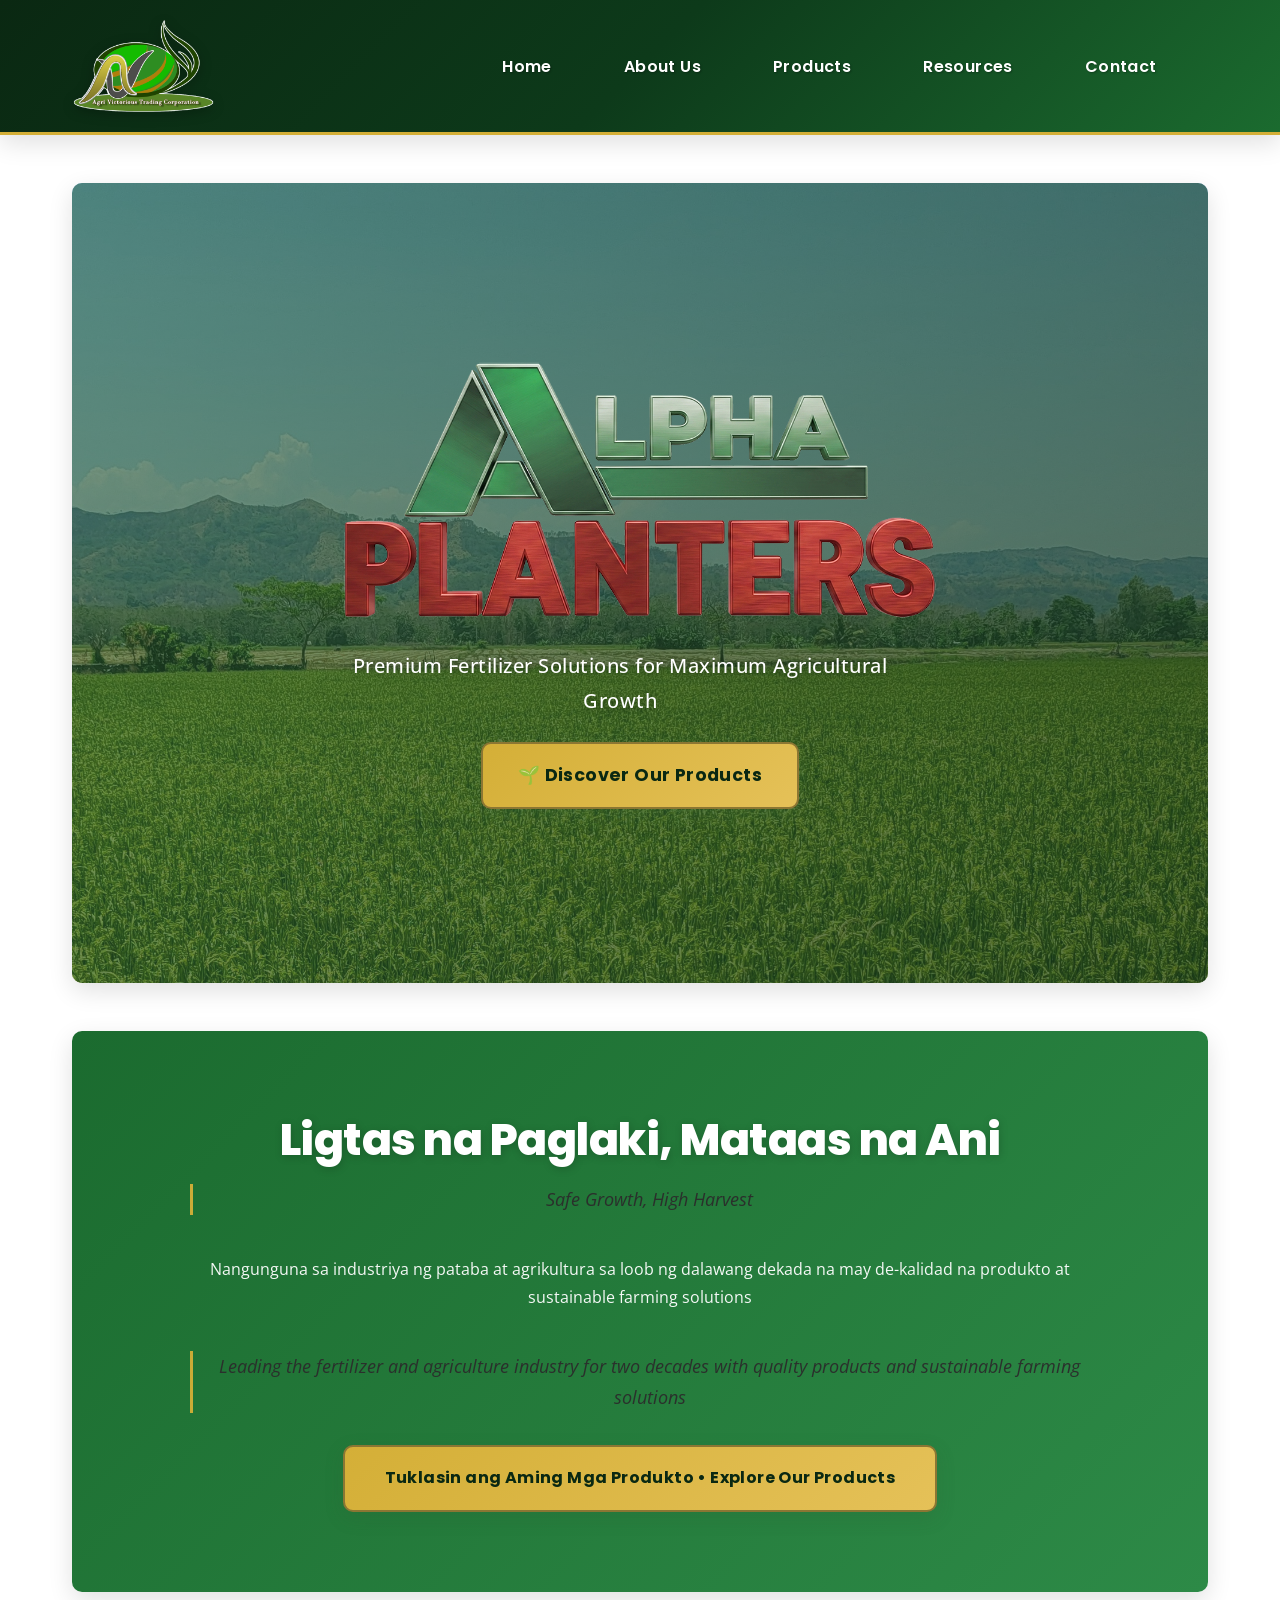
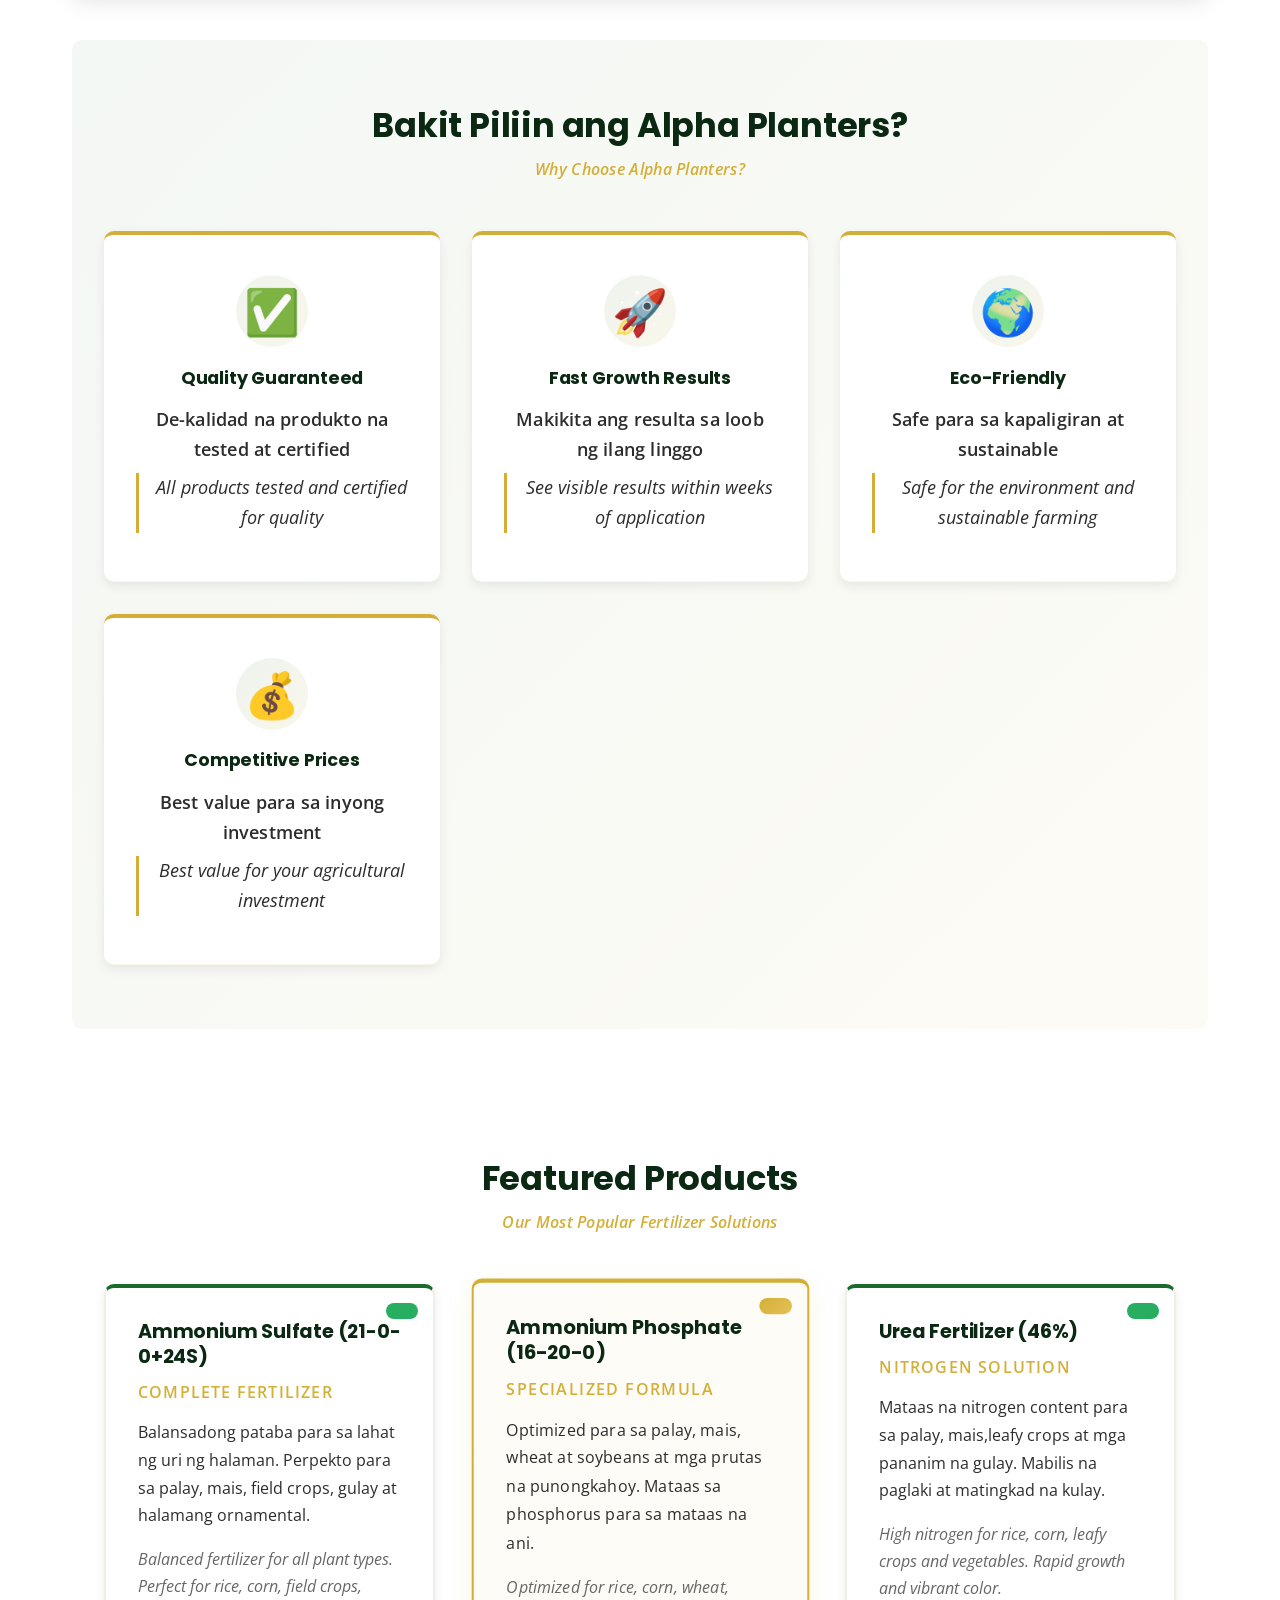
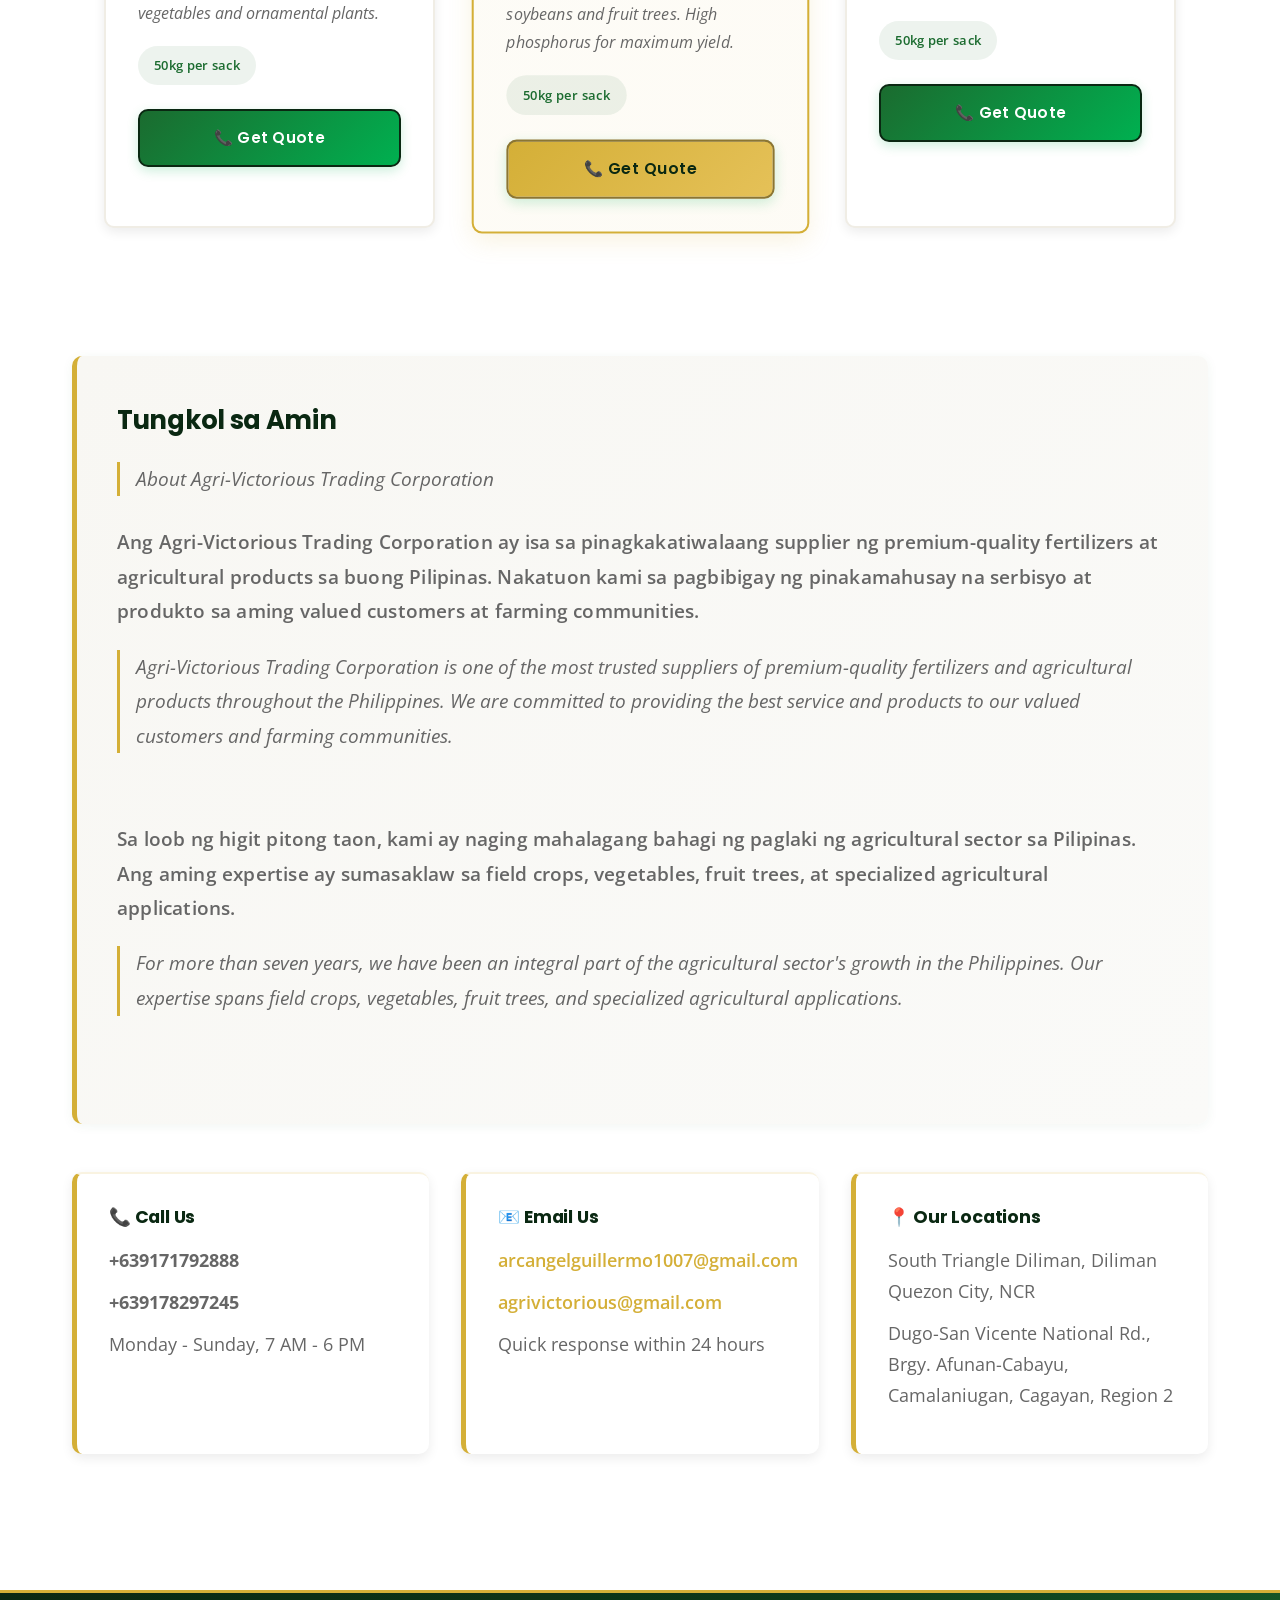
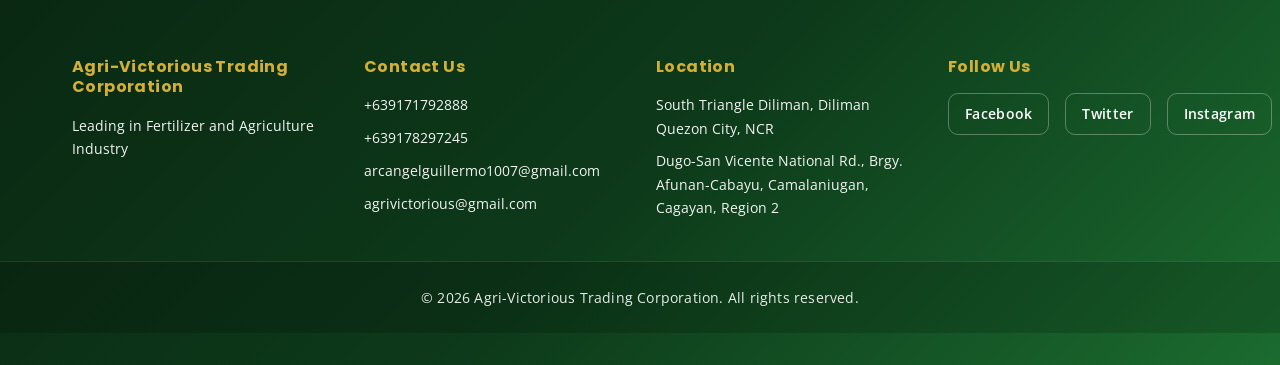
==== commit 7823ee71: "Fix admin routing/gallery flow and seed resources images" ====
--- a/index.html
+++ b/index.html
@@ -17,11 +17,12 @@
                     <img src="images/logo1.png" alt="Logo" class="logo">
                 </div>
                 <ul class="nav-menu">
-                    <li><a href="index.html">Home</a></li>
-                    <li><a href="pages/about.html">About Us</a></li>
-                    <li><a href="pages/products.html">Products</a></li>
-                    <li><a href="pages/resources.html">Resources</a></li>
-                    <li><a href="pages/contact.html">Contact</a></li>
+                    <li><a href="/">Home</a></li>
+                    <li><a href="/about">About Us</a></li>
+                    <li><a href="/products">Products</a></li>
+                    <li><a href="/resources">Resources</a></li>
+                    <li><a href="/contact">Contact</a></li>
+                    <li class="admin-nav-item hidden"><a href="/admin">Admin</a></li>
                 </ul>
                 <div class="hamburger">
                     <span></span>
@@ -39,7 +40,7 @@
             <div class="banner-content">
                 <h1><img src="images/alphaplanters1.png" alt="Alpha Planters Banner" class="banner-title-img"></h1>
                 <p>Premium Fertilizer Solutions for Maximum Agricultural Growth</p>
-                <a href="pages/products.html" class="cta-button-banner">🌱 Discover Our Products</a>
+                <a href="/products" class="cta-button-banner">🌱 Discover Our Products</a>
             </div>
         </div>
     </div>
@@ -50,7 +51,7 @@
             <p class="english-text"><i>Safe Growth, High Harvest</i></p>
             <p class="hero-subtitle">Nangunguna sa industriya ng pataba at agrikultura sa loob ng dalawang dekada na may de-kalidad na produkto at sustainable farming solutions</p>
             <p class="english-text standard"><i>Leading the fertilizer and agriculture industry for two decades with quality products and sustainable farming solutions</i></p>
-            <a href="pages/products.html" class="cta-button">Tuklasin ang Aming Mga Produkto • Explore Our Products</a>
+            <a href="/products" class="cta-button">Tuklasin ang Aming Mga Produkto • Explore Our Products</a>
         </div>
     </section>
 
@@ -100,7 +101,7 @@
                 <div class="featured-product-specs">
                     <span class="spec-item">50kg per sack</span>
                 </div>
-                <a href="pages/contact.html" class="featured-cta">📞 Get Quote</a>
+                <a href="/contact" class="featured-cta">📞 Get Quote</a>
             </div>
 
             <div class="featured-product-card highlighted">
@@ -112,7 +113,7 @@
                 <div class="featured-product-specs">
                     <span class="spec-item">50kg per sack</span>
                 </div>
-                <a href="pages/contact.html" class="featured-cta premium">📞 Get Quote</a>
+                <a href="/contact" class="featured-cta premium">📞 Get Quote</a>
             </div>
 
             <div class="featured-product-card">
@@ -124,7 +125,7 @@
                 <div class="featured-product-specs">
                     <span class="spec-item">50kg per sack</span>
                 </div>
-                <a href="pages/contact.html" class="featured-cta">📞 Get Quote</a>
+                <a href="/contact" class="featured-cta">📞 Get Quote</a>
             </div>
         </div>
     </section>
--- a/css/style.css
+++ b/css/style.css
@@ -114,7 +114,7 @@
     color: white;
     text-decoration: none;
     font-weight: 600;
-    font-size: 0.95rem;
+    font-size: 1rem;
     transition: var(--transition);
     padding: 0.5rem 1rem;
     position: relative;
@@ -403,7 +403,7 @@
 
 .feature-card p {
     color: var(--text-color);
-    font-size: 0.9rem;
+    font-size: 1.1rem;
     line-height: 1.7;
     margin-bottom: 0.5rem;
 }
@@ -470,7 +470,7 @@
     color: white;
     padding: 0.5rem 1rem;
     border-radius: 20px;
-    font-size: 0.75rem;
+    font-size: 1rem;
     font-weight: 700;
     text-transform: uppercase;
     letter-spacing: 1px;
@@ -664,7 +664,7 @@
 }
 
 .product-content .product-code {
-    font-size: 0.78rem;
+    font-size: 0.99rem;
     color: var(--accent-color);
     font-weight: 700;
     margin-bottom: 0.8rem;
@@ -673,7 +673,7 @@
 }
 
 .product-content .english-name {
-    font-size: 0.9rem;
+    font-size: 0.99rem;
     color: var(--text-light);
     font-style: italic;
     margin-bottom: 1rem;
@@ -690,19 +690,19 @@
 .product-content p {
     color: var(--text-light);
     margin-bottom: 1.2rem;
-    font-size: 0.92rem;
+    font-size: 0.99rem;
     line-height: 1.75;
     flex-grow: 1;
 }
 
 .featured-product-desc {
-    font-size: 0.92rem !important;
+    font-size: 0.99rem !important;
     color: var(--text-color) !important;
     margin-bottom: 1rem !important;
 }
 
 .featured-product-desc-en {
-    font-size: 0.88rem !important;
+    font-size: 0.99rem !important;
     color: var(--text-light) !important;
     margin-bottom: 1.2rem !important;
 }
@@ -712,7 +712,7 @@
     padding: 1.1rem;
     border-radius: 8px;
     margin: 1.5rem 0;
-    font-size: 0.88rem;
+    font-size: 0.99rem;
 }
 
 .product-specs p {
@@ -722,7 +722,7 @@
 }
 
 .product-unit {
-    font-size: 0.9rem;
+    font-size: 0.99rem;
     color: var(--text-color);
     margin-bottom: 1.5rem;
     padding: 0.9rem;
@@ -748,7 +748,7 @@
     font-weight: 700;
     width: 100%;
     transition: var(--transition);
-    font-size: 0.9rem;
+    font-size: 0.99rem;
     letter-spacing: 0.4px;
     box-shadow: 0 4px 12px rgba(0, 176, 80, 0.3);
     font-family: 'Poppins', sans-serif;
@@ -774,7 +774,7 @@
 .about-section h2 {
     color: var(--primary-darker);
     margin-bottom: 1.5rem;
-    font-size: 2rem;
+    font-size: 1.6rem;
     font-weight: 700;
     letter-spacing: -0.3px;
 }
@@ -783,7 +783,7 @@
     line-height: 1.8;
     margin-bottom: 1.3rem;
     color: var(--text-light);
-    font-size: 1rem;
+    font-size: 1.2rem;
 }
 
 /* Contact Information */
@@ -820,7 +820,7 @@
 .contact-card p {
     margin: 0.7rem 0;
     color: var(--text-light);
-    font-size: 0.92rem;
+    font-size: 1.1rem;
 }
 
 .contact-card a {
@@ -861,7 +861,7 @@
     margin-bottom: 0.6rem;
     font-weight: 600;
     color: var(--primary-darker);
-    font-size: 0.9rem;
+    font-size: 1.1rem;
     letter-spacing: 0.3px;
     font-family: 'Poppins', sans-serif;
 }
@@ -873,7 +873,7 @@
     border: 1.5px solid #e0dbd2;
     border-radius: var(--border-radius);
     font-family: 'Open Sans', inherit;
-    font-size: 0.92rem;
+    font-size: 1.5rem;
     background: white;
     transition: var(--transition);
     color: var(--text-color);
@@ -899,7 +899,7 @@
     border: 2px solid var(--primary-darker);
     border-radius: var(--border-radius);
     cursor: pointer;
-    font-size: 0.95rem;
+    font-size: 1.1rem;
     font-weight: 700;
     width: 100%;
     transition: var(--transition);
@@ -948,7 +948,7 @@
     font-style: italic;
     color: var(--text-light);
     margin-bottom: 1rem;
-    font-size: 0.9rem;
+    font-size: 1.1rem;
     font-weight: 500;
 }
 
@@ -968,7 +968,7 @@
     padding-left: 1.8rem;
     position: relative;
     color: var(--text-light);
-    font-size: 0.92rem;
+    font-size: 1.1rem;
     line-height: 1.7;
 }
 
@@ -1102,7 +1102,7 @@
     }
 
     .banner-overlay h1 {
-        font-size: 2.2rem;
+        font-size: 1.8rem;
         margin-bottom: 0.8rem;
     }
 
@@ -1140,11 +1140,11 @@
     }
 
     .product-content h3 {
-        font-size: 1.05rem;
+        font-size: 1.2rem;
     }
 
     .product-content p {
-        font-size: 0.88rem;
+        font-size: 1.1rem;
     }
 
     .about-section {
@@ -1158,7 +1158,7 @@
     }
 
     .about-section p {
-        font-size: 0.95rem;
+        font-size: 1.2rem;
     }
 
     .contact-info {
@@ -1504,7 +1504,7 @@
     }
 
     .about-section p {
-        font-size: 0.9rem;
+        font-size: 1.1rem;
         margin-bottom: 1rem;
         line-height: 1.7;
     }
@@ -1525,7 +1525,7 @@
     }
 
     .contact-card p {
-        font-size: 0.9rem;
+        font-size: 1.1rem;
         margin: 0.5rem 0;
     }
 
@@ -1992,7 +1992,7 @@
 }
 
 .tagalog-text {
-    font-size: 0.95rem;
+    font-size: 1.2rem;
     color: var(--primary-darker);
     font-weight: 600;
     margin-bottom: 0.6rem;
@@ -2005,7 +2005,7 @@
 }
 
 .english-text {
-    font-size: 0.9rem;
+    font-size: 1.1rem;
     color: var(--text-color);
     font-style: italic;
     line-height: 1.75;
@@ -2099,6 +2099,219 @@
     margin-bottom: 2rem;
 }
 
+.hidden {
+    display: none !important;
+}
+
+.media-section {
+    margin: 2.5rem 0 3rem;
+}
+
+.section-heading-block {
+    margin-bottom: 1.5rem;
+}
+
+.section-heading-block h2 {
+    color: var(--primary-darker);
+    margin-bottom: 0.6rem;
+}
+
+.section-heading-block p {
+    color: var(--text-light);
+}
+
+.feature-image-card,
+.admin-card,
+.gallery-card {
+    background: white;
+    border-radius: var(--border-radius);
+    box-shadow: var(--shadow);
+    border: 1px solid #e8e4dc;
+}
+
+.feature-image-card {
+    display: grid;
+    grid-template-columns: minmax(240px, 320px) 1fr;
+    gap: 2rem;
+    align-items: center;
+    padding: 2rem;
+}
+
+.feature-image-copy h2 {
+    color: var(--primary-darker);
+    margin-bottom: 0.8rem;
+}
+
+.feature-image-copy p {
+    color: var(--text-light);
+    margin-bottom: 1.5rem;
+}
+
+.feature-image-link {
+    display: block;
+}
+
+.feature-image {
+    width: 100%;
+    border-radius: calc(var(--border-radius) - 2px);
+    box-shadow: var(--shadow-lg);
+}
+
+.office-gallery,
+.gallery-grid {
+    display: grid;
+    grid-template-columns: repeat(auto-fit, minmax(260px, 1fr));
+    gap: 1.5rem;
+}
+
+.gallery-card {
+    overflow: hidden;
+}
+
+.gallery-card img {
+    display: block;
+    width: 100%;
+    height: 280px;
+    object-fit: cover;
+    background: var(--light-color);
+}
+
+.gallery-card figcaption {
+    display: flex;
+    flex-direction: column;
+    gap: 0.35rem;
+    padding: 1rem 1.2rem 1.2rem;
+    color: var(--text-light);
+}
+
+.gallery-card figcaption strong {
+    color: var(--primary-darker);
+}
+
+.gallery-empty {
+    padding: 1.5rem;
+    background: var(--light-color);
+    border-radius: var(--border-radius);
+    color: var(--text-light);
+    border: 1px dashed #d9d4c9;
+}
+
+.admin-page {
+    background: linear-gradient(180deg, #f8f7f3 0%, #ffffff 25%);
+}
+
+.admin-panel {
+    display: grid;
+    gap: 2rem;
+}
+
+.admin-card {
+    padding: 2rem;
+}
+
+.admin-card h1,
+.admin-card h2 {
+    color: var(--primary-darker);
+    margin-bottom: 0.8rem;
+}
+
+.admin-card p,
+.upload-guidelines li,
+.gallery-meta {
+    color: var(--text-light);
+}
+
+.status-message {
+    padding: 1rem 1.2rem;
+    border-radius: var(--border-radius);
+    font-weight: 600;
+    margin-bottom: 1rem;
+}
+
+.status-message.success {
+    background: rgba(39, 174, 96, 0.12);
+    color: #1e7a46;
+    border: 1px solid rgba(39, 174, 96, 0.24);
+}
+
+.status-message.error {
+    background: rgba(192, 57, 43, 0.12);
+    color: #9f2d20;
+    border: 1px solid rgba(192, 57, 43, 0.24);
+}
+
+.admin-toolbar {
+    display: flex;
+    justify-content: space-between;
+    gap: 1rem;
+    align-items: center;
+    flex-wrap: wrap;
+    margin-bottom: 1.5rem;
+}
+
+.admin-actions {
+    display: flex;
+    gap: 1rem;
+    flex-wrap: wrap;
+}
+
+.admin-form {
+    display: grid;
+    gap: 1rem;
+}
+
+.admin-form .form-group {
+    margin-bottom: 0;
+}
+
+.admin-form input,
+.admin-form textarea {
+    font-size: 1rem;
+}
+
+.admin-form textarea {
+    min-height: 130px;
+}
+
+.upload-guidelines {
+    padding-left: 1.25rem;
+    display: grid;
+    gap: 0.5rem;
+}
+
+.gallery-meta {
+    font-size: 0.9rem;
+}
+
+@media (max-width: 768px) {
+    .feature-image-card {
+        grid-template-columns: 1fr;
+    }
+
+    .gallery-card img {
+        height: 240px;
+    }
+
+    .admin-card {
+        padding: 1.5rem;
+    }
+}
+
+@media (max-width: 480px) {
+    .media-section {
+        margin: 1.8rem 0 2rem;
+    }
+
+    .feature-image-card,
+    .admin-card {
+        padding: 1.2rem;
+    }
+
+    .gallery-card img {
+        height: 200px;
+    }
+}
+
 /* Utility Classes */
 .text-center {
     text-align: center;
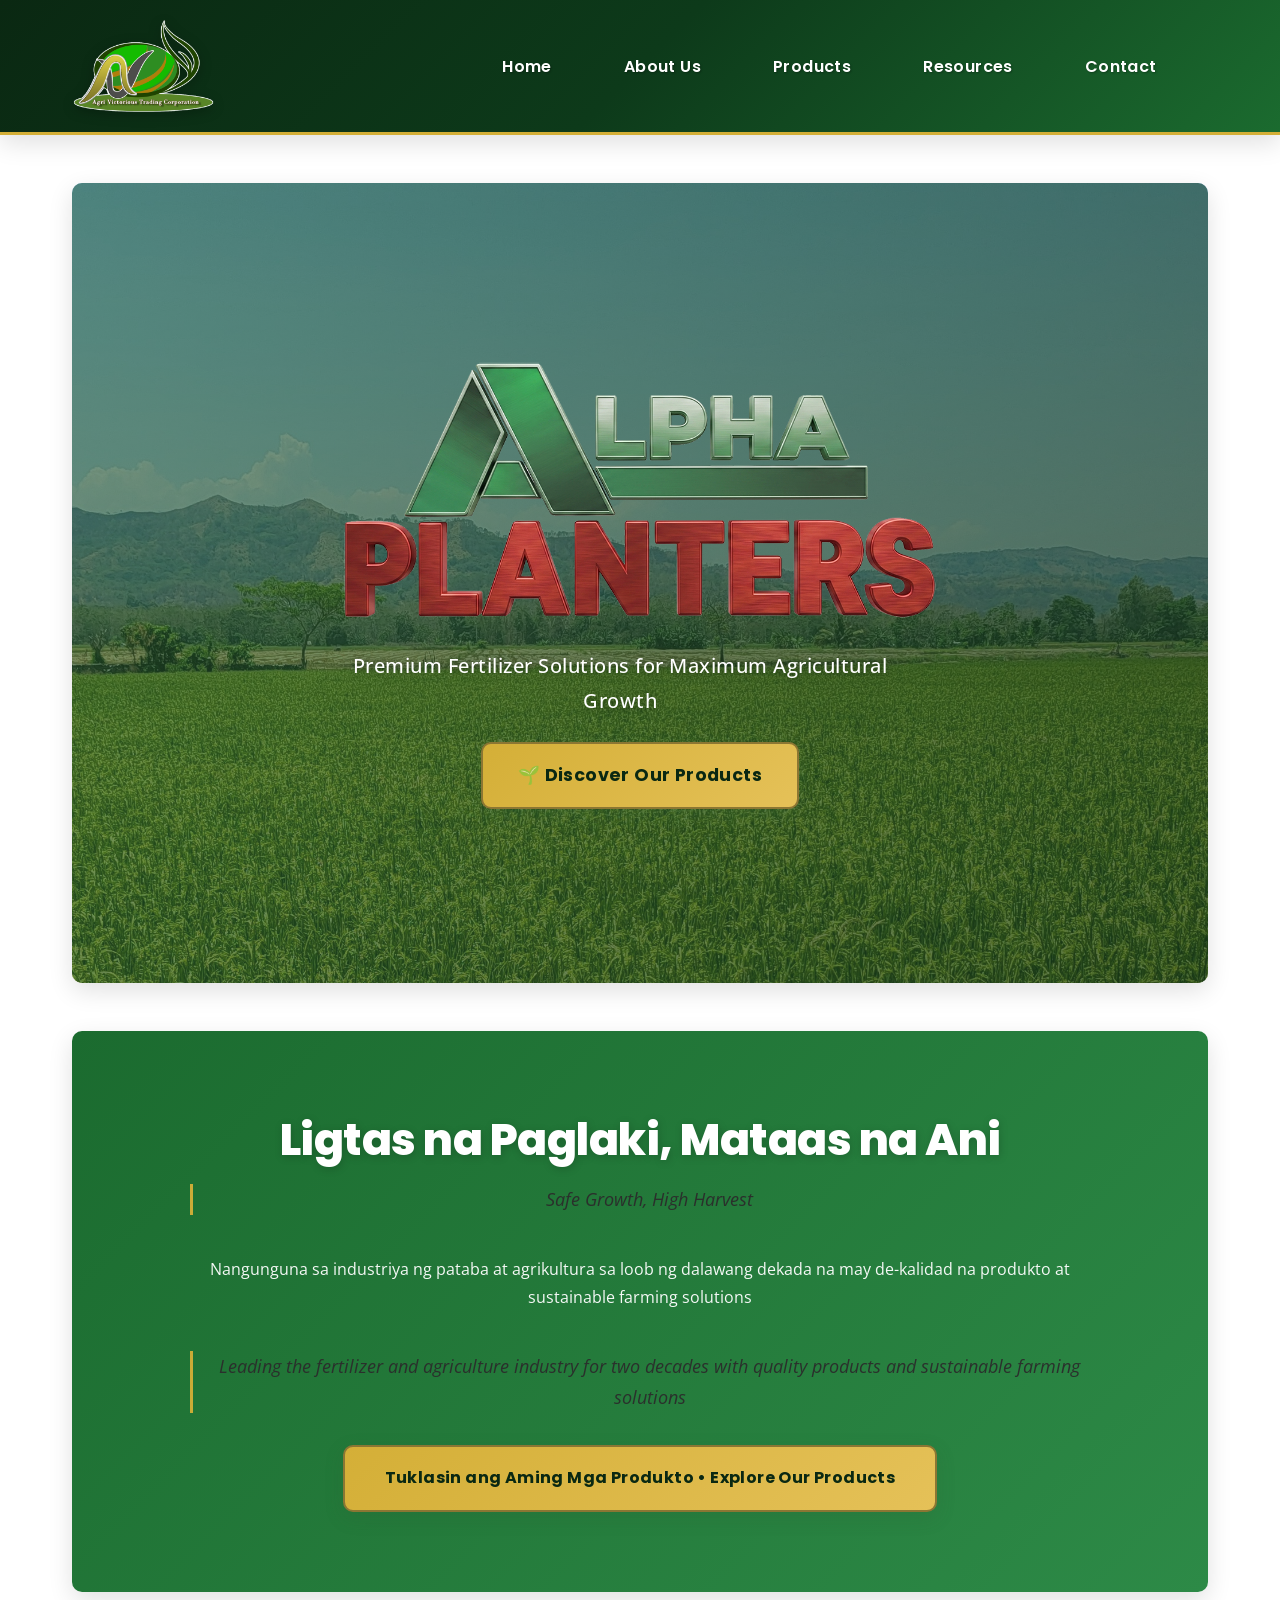
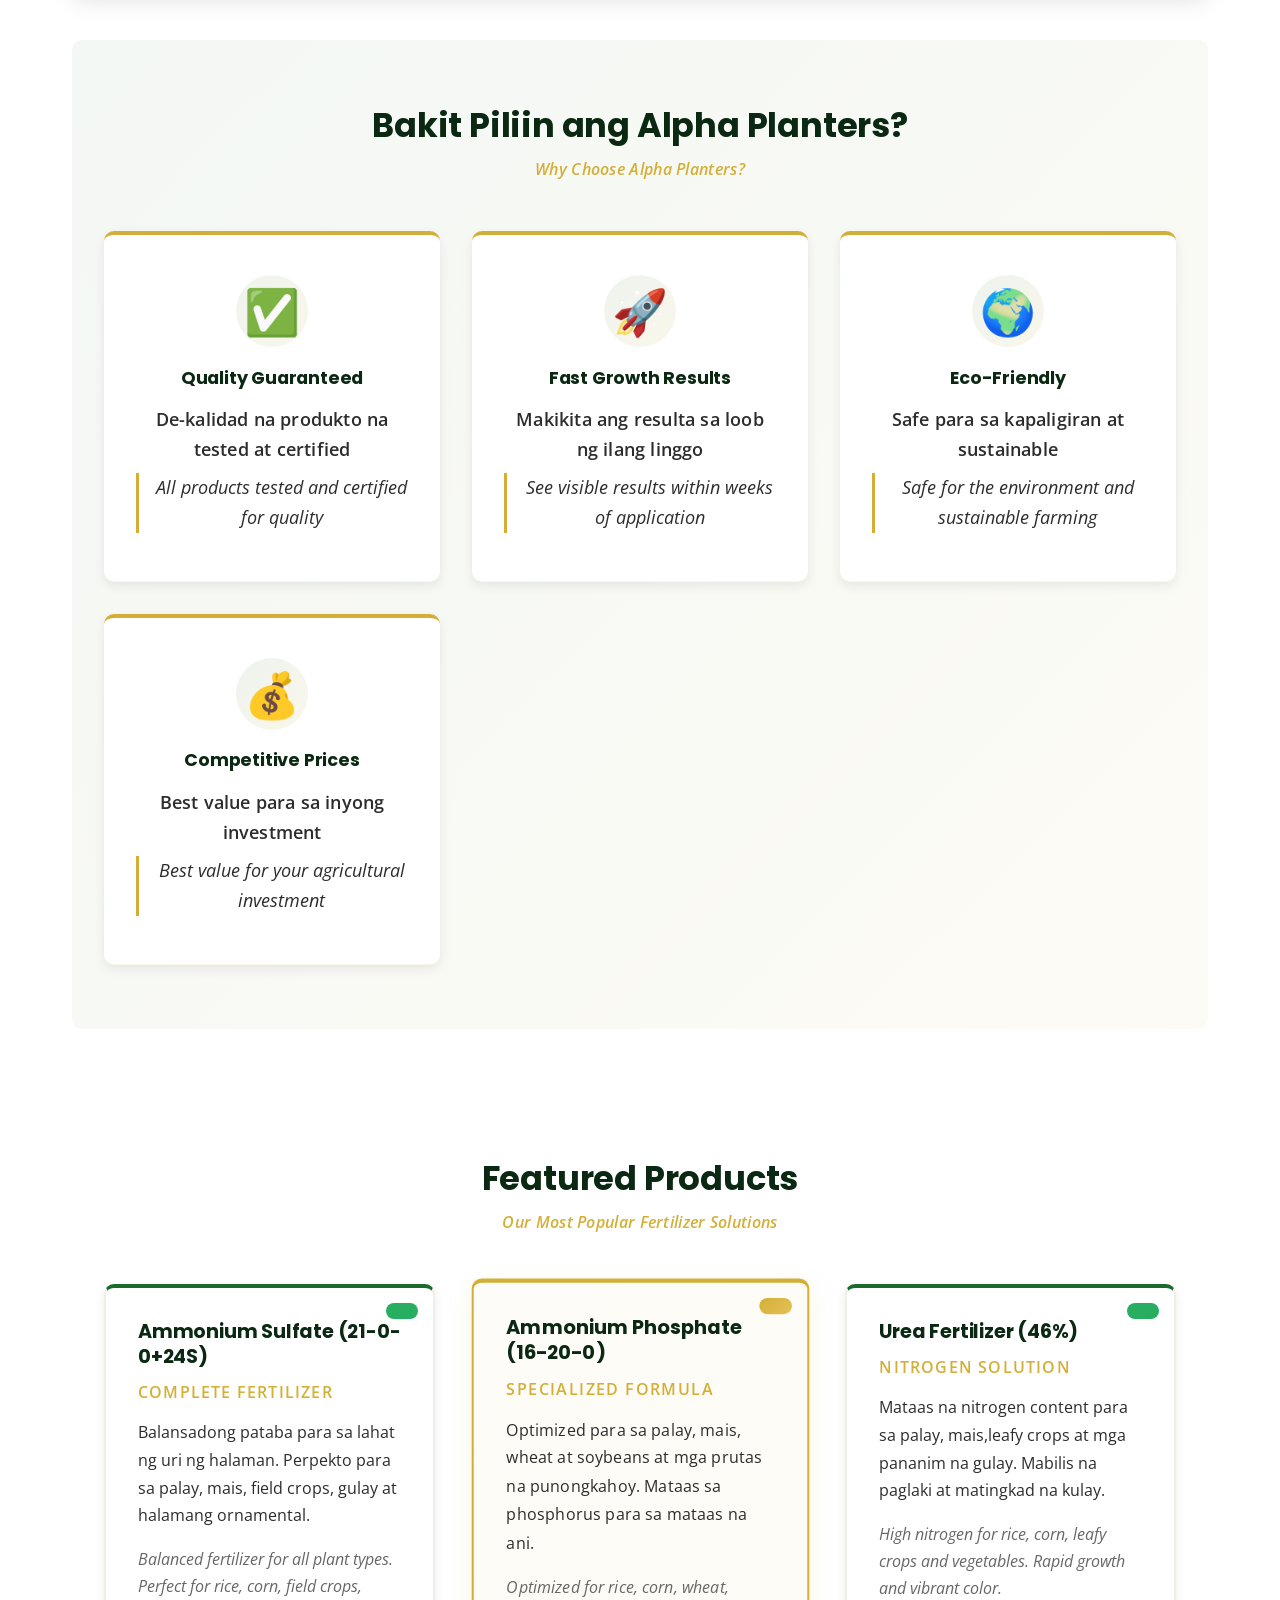
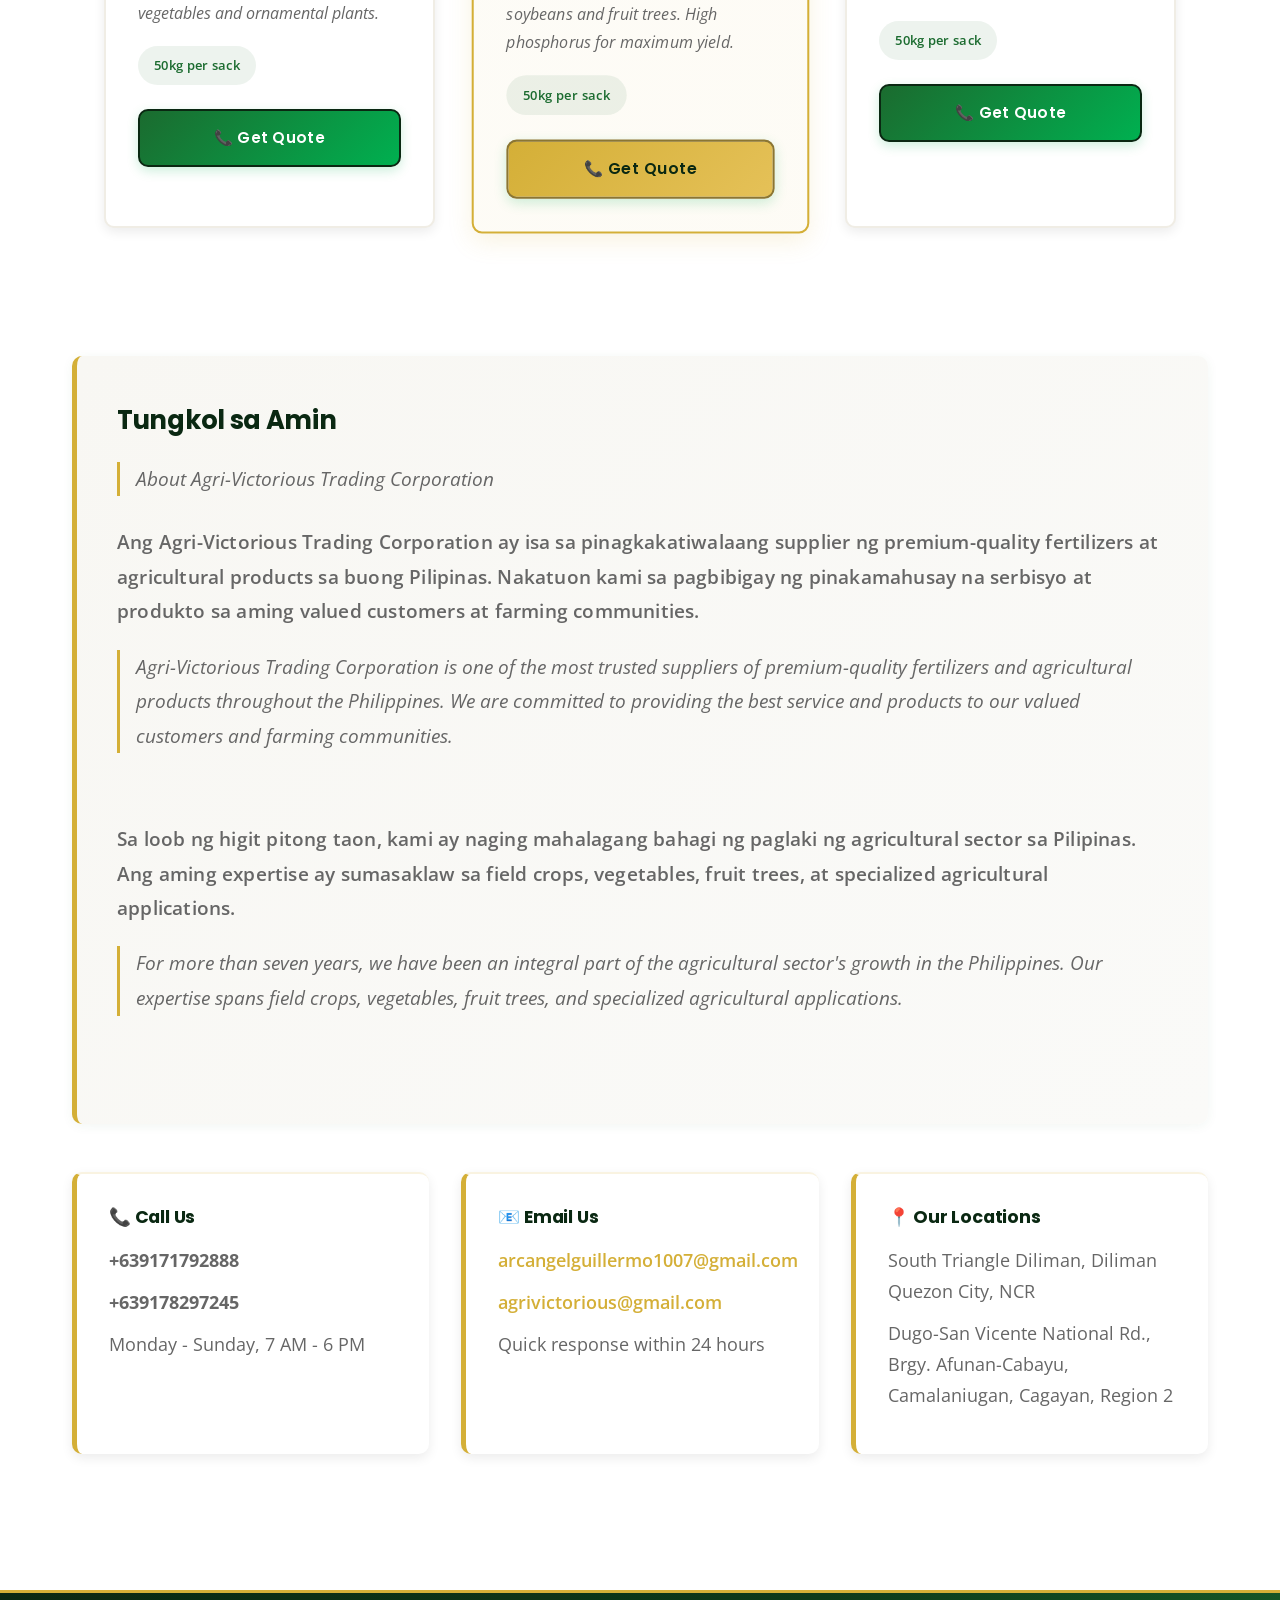
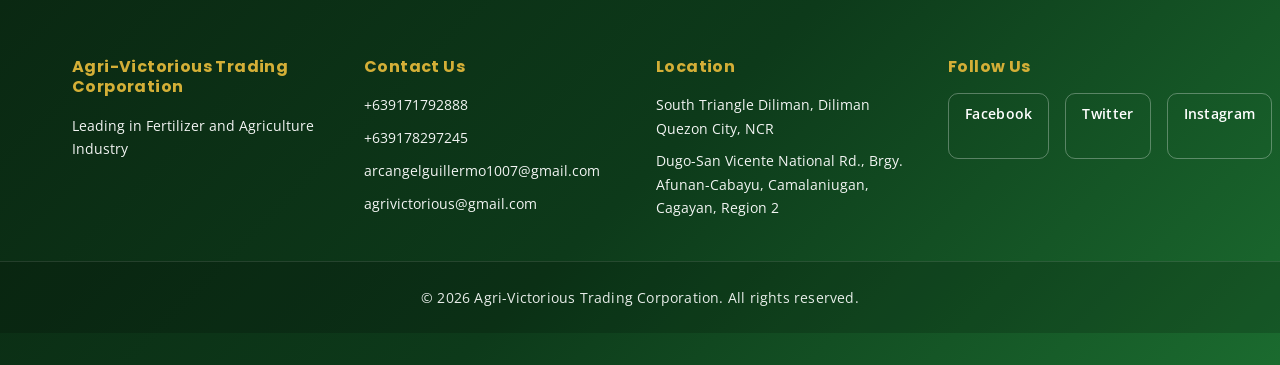
==== commit 3b59cfe3: "Reorder resources gallery and add home footer admin link" ====
--- a/index.html
+++ b/index.html
@@ -4,6 +4,13 @@
     <meta charset="UTF-8">
     <meta name="viewport" content="width=device-width, initial-scale=1.0">
     <title>Agri-Victorious Trading Corporation - Premium Fertilizer Solutions</title>
+    <script>
+        (function() {
+            const path = window.location.pathname;
+            const match = path.match(/\/([^\/]+)\//) || path.match(/^\/$/);
+            window.SITE_BASE = (match && match[1]) ? '/' + match[1] + '/' : '/';
+        })();
+    </script>
     <link rel="preconnect" href="https://fonts.googleapis.com">
     <link rel="preconnect" href="https://fonts.gstatic.com" crossorigin>
     <link rel="stylesheet" href="css/style.css">
@@ -17,12 +24,12 @@
                     <img src="images/logo1.png" alt="Logo" class="logo">
                 </div>
                 <ul class="nav-menu">
-                    <li><a href="/">Home</a></li>
-                    <li><a href="/about">About Us</a></li>
-                    <li><a href="/products">Products</a></li>
-                    <li><a href="/resources">Resources</a></li>
-                    <li><a href="/contact">Contact</a></li>
-                    <li class="admin-nav-item hidden"><a href="/admin">Admin</a></li>
+                    <li><a href="index.html">Home</a></li>
+                    <li><a href="pages/about.html">About Us</a></li>
+                    <li><a href="pages/products.html">Products</a></li>
+                    <li><a href="pages/resources.html">Resources</a></li>
+                    <li><a href="pages/contact.html">Contact</a></li>
+                    <li class="admin-nav-item hidden"><a href="pages/admin.html">Admin</a></li>
                 </ul>
                 <div class="hamburger">
                     <span></span>
@@ -40,7 +47,7 @@
             <div class="banner-content">
                 <h1><img src="images/alphaplanters1.png" alt="Alpha Planters Banner" class="banner-title-img"></h1>
                 <p>Premium Fertilizer Solutions for Maximum Agricultural Growth</p>
-                <a href="/products" class="cta-button-banner">🌱 Discover Our Products</a>
+                <a href="pages/products.html" class="cta-button-banner">🌱 Discover Our Products</a>
             </div>
         </div>
     </div>
@@ -51,7 +58,7 @@
             <p class="english-text"><i>Safe Growth, High Harvest</i></p>
             <p class="hero-subtitle">Nangunguna sa industriya ng pataba at agrikultura sa loob ng dalawang dekada na may de-kalidad na produkto at sustainable farming solutions</p>
             <p class="english-text standard"><i>Leading the fertilizer and agriculture industry for two decades with quality products and sustainable farming solutions</i></p>
-            <a href="/products" class="cta-button">Tuklasin ang Aming Mga Produkto • Explore Our Products</a>
+            <a href="pages/products.html" class="cta-button">Tuklasin ang Aming Mga Produkto • Explore Our Products</a>
         </div>
     </section>
 
@@ -101,7 +108,7 @@
                 <div class="featured-product-specs">
                     <span class="spec-item">50kg per sack</span>
                 </div>
-                <a href="/contact" class="featured-cta">📞 Get Quote</a>
+                <a href="pages/contact.html" class="featured-cta">📞 Get Quote</a>
             </div>
 
             <div class="featured-product-card highlighted">
@@ -113,7 +120,7 @@
                 <div class="featured-product-specs">
                     <span class="spec-item">50kg per sack</span>
                 </div>
-                <a href="/contact" class="featured-cta premium">📞 Get Quote</a>
+                <a href="pages/contact.html" class="featured-cta premium">📞 Get Quote</a>
             </div>
 
             <div class="featured-product-card">
@@ -125,7 +132,7 @@
                 <div class="featured-product-specs">
                     <span class="spec-item">50kg per sack</span>
                 </div>
-                <a href="/contact" class="featured-cta">📞 Get Quote</a>
+                <a href="pages/contact.html" class="featured-cta">📞 Get Quote</a>
             </div>
         </div>
     </section>
@@ -195,6 +202,7 @@
                     <a href="#" class="social-icon">Facebook</a>
                     <a href="#" class="social-icon">Twitter</a>
                     <a href="#" class="social-icon">Instagram</a>
+                    <a href="pages/admin.html" class="social-icon">Admin Login</a>
                 </div>
             </div>
         </div>
